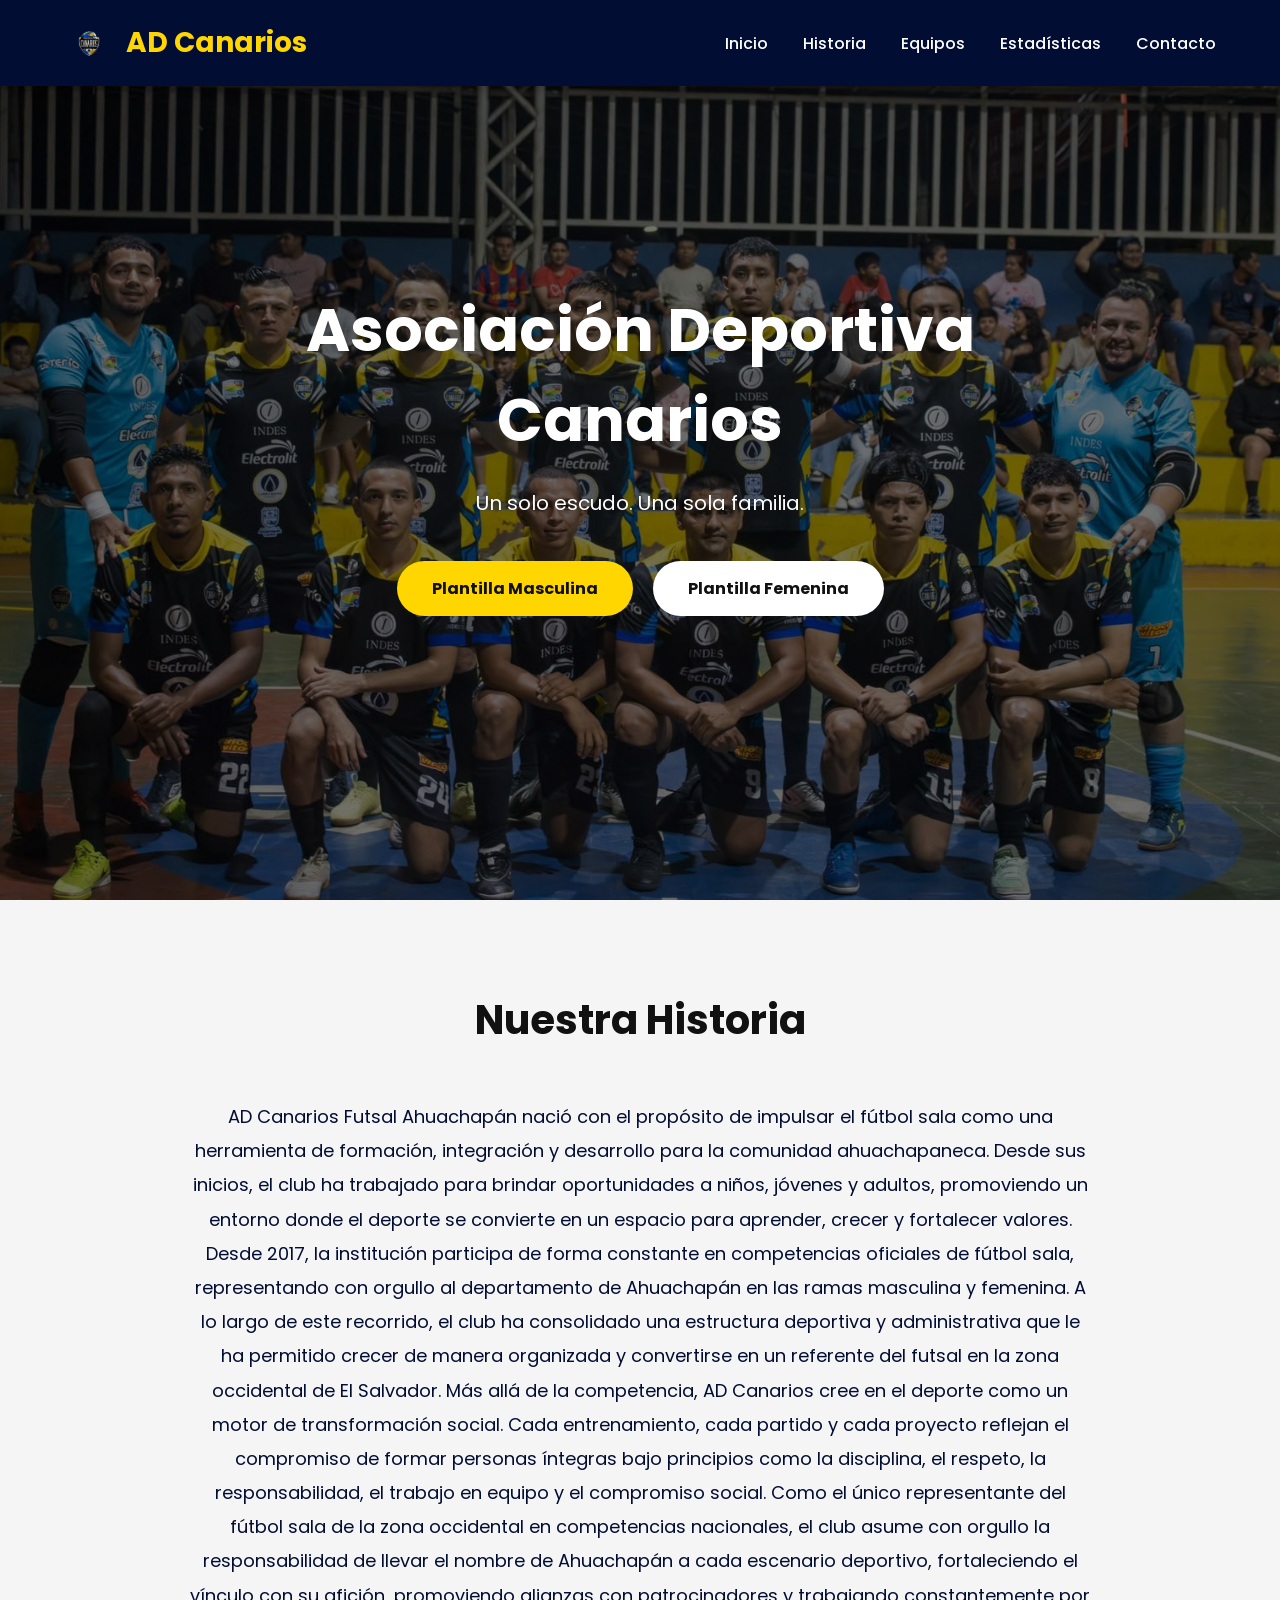
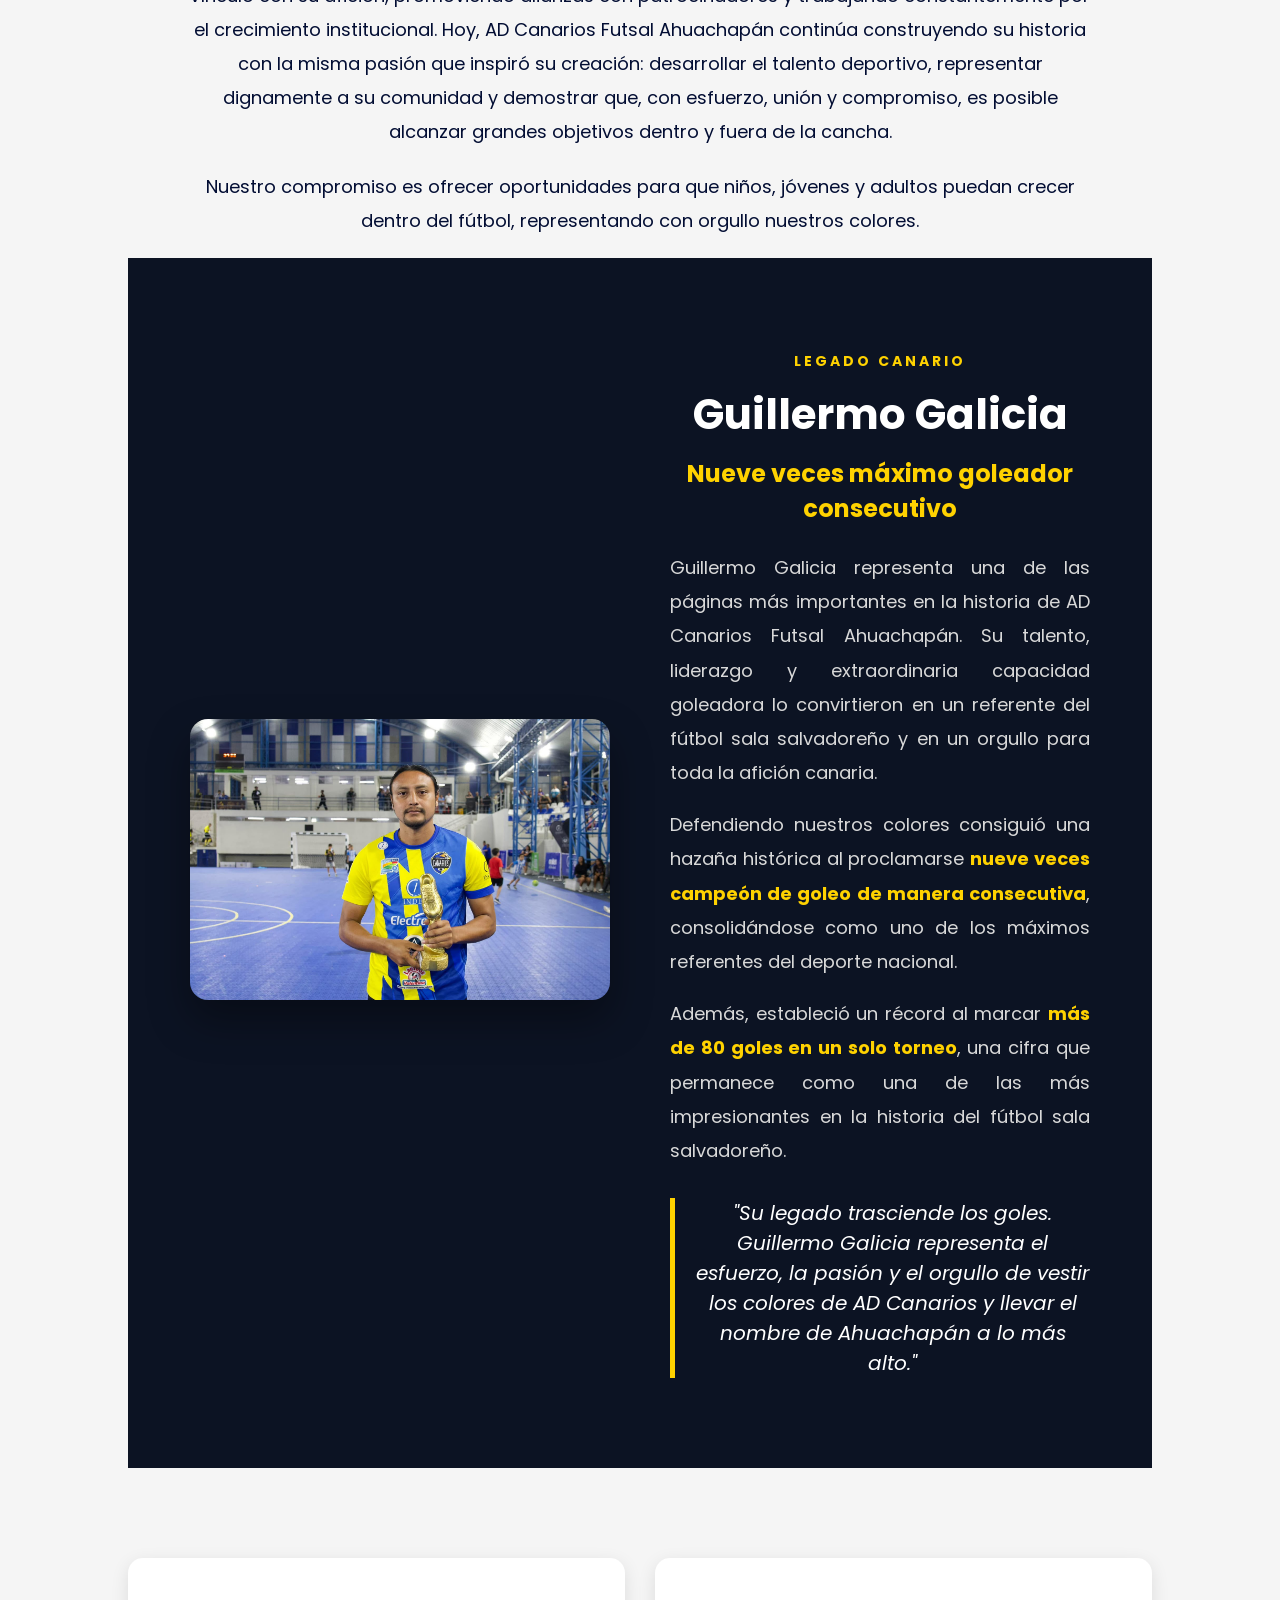
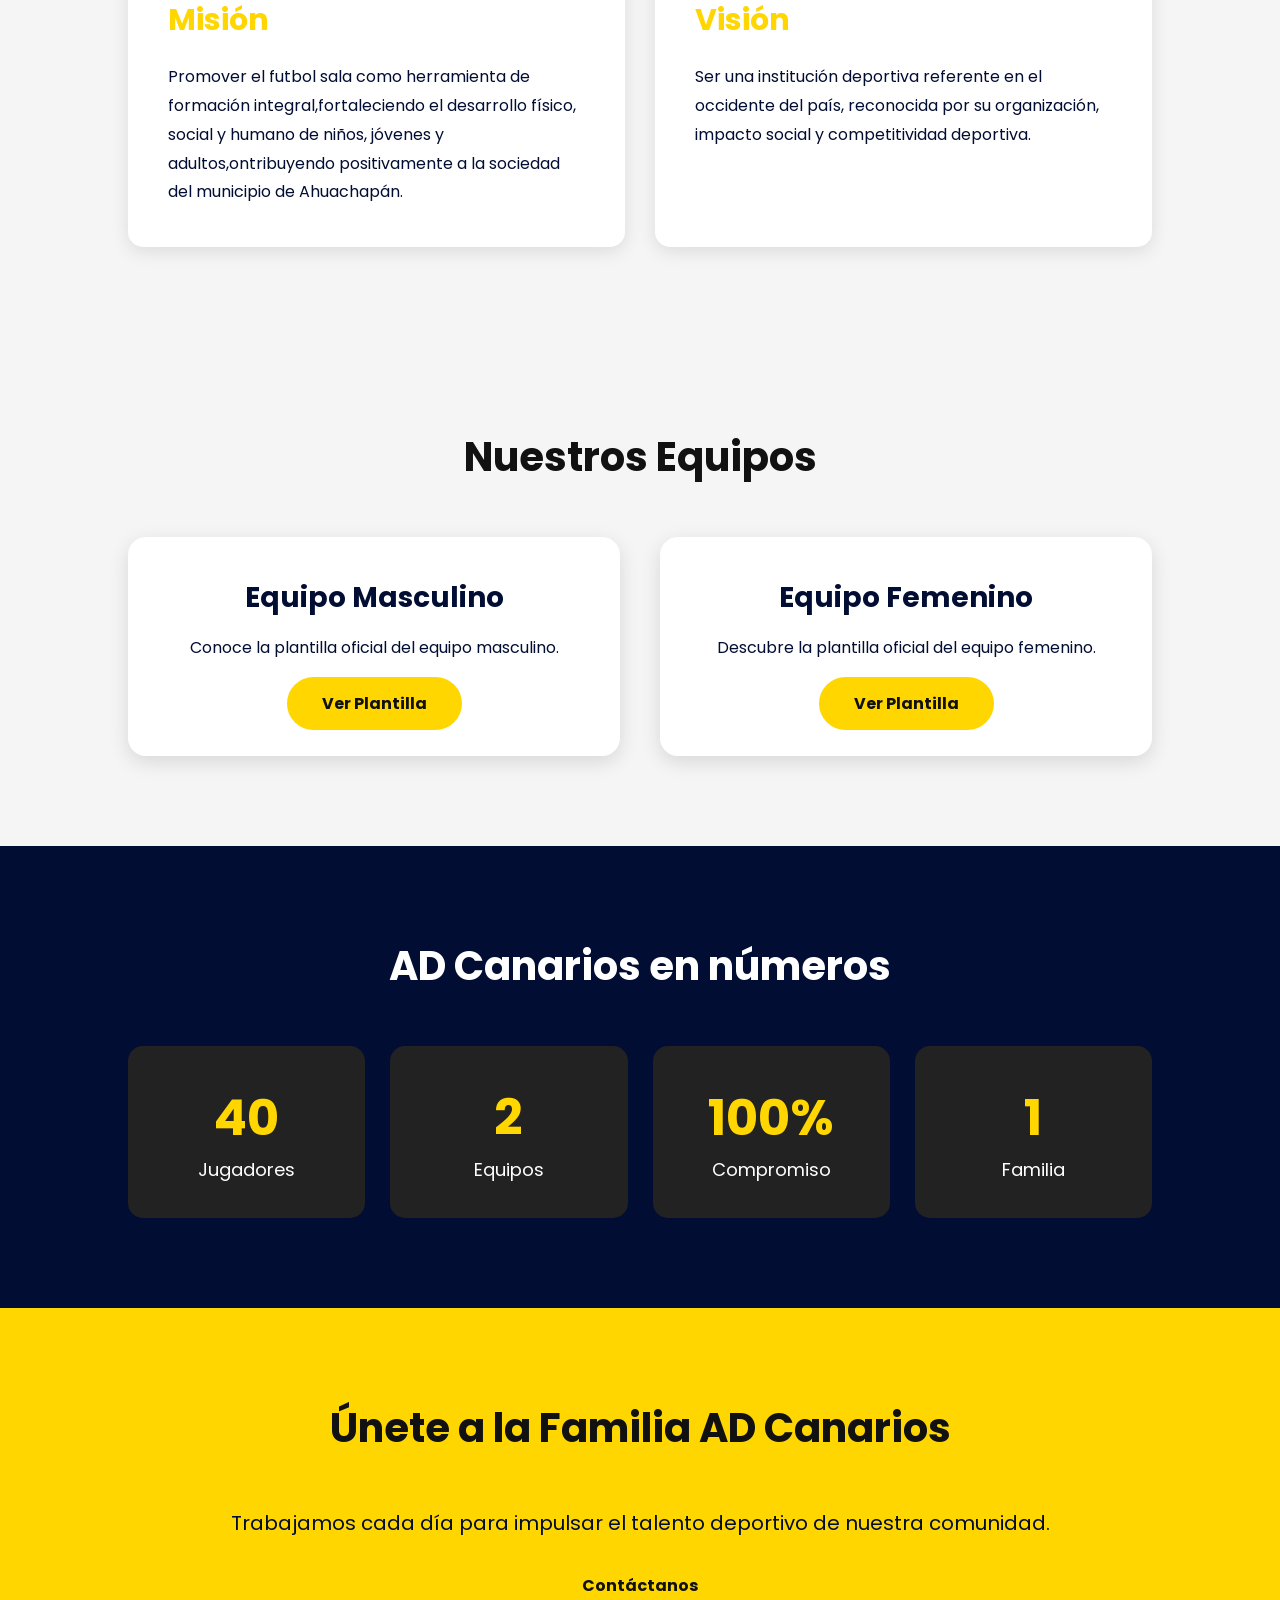
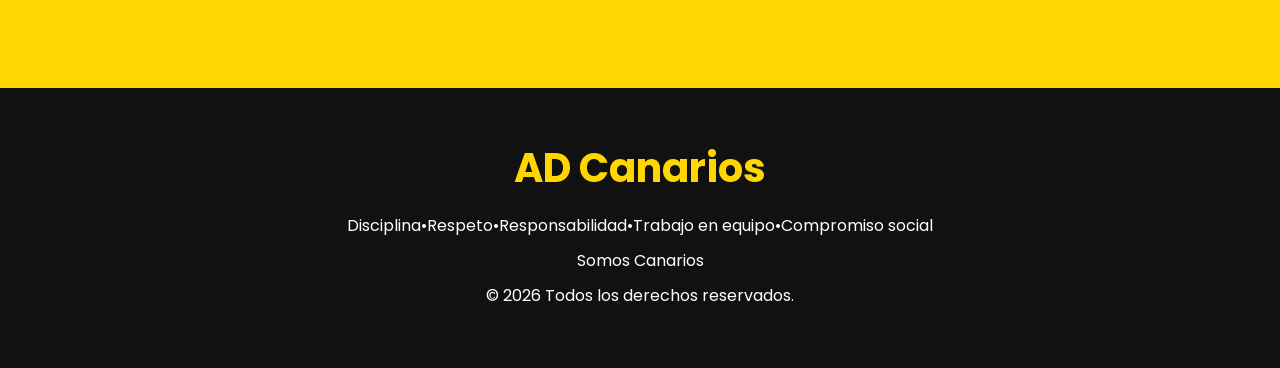
==== index.html @ 26ab69db "Update index.html" ====
<!DOCTYPE html>
<html lang="es">

<head>
    <meta charset="UTF-8">
    <meta name="viewport" content="width=device-width, initial-scale=1.0">
    <title>AD Canarios</title>

    <link rel="stylesheet" href="style.css">

    <link rel="preconnect" href="https://fonts.googleapis.com">
    <link rel="preconnect" href="https://fonts.gstatic.com" crossorigin>
    <link rel="icon" type="image/png" href="img/logo.png">

    <link href="https://fonts.googleapis.com/css2?family=Poppins:wght@300;400;500;600;700;800&display=swap"
        rel="stylesheet">
</head>

<body>

    <!-- ================= NAVBAR ================= -->

    <header>

        <nav class="navbar">

            <div class="logo">
                <img src="img/logo.png" alt="Logo AD Canarios" width="40" height="40">
                <span>AD Canarios</span>
            </div>

            <ul class="menu">

                <li><a href="#">Inicio</a></li>

                <li><a href="#historia">Historia</a></li>

                <li><a href="#equipos">Equipos</a></li>

                <li><a href="#estadisticas">Estadísticas</a></li>

                <li><a href="#contacto">Contacto</a></li>

            </ul>

        </nav>

    </header>


    <!-- ================= HERO ================= -->

    <section class="hero">

        

        <div class="hero-content">

            <h1>Asociación Deportiva Canarios</h1>

            <p>
                Un solo escudo. Una sola familia.
            </p>

            <div class="hero-buttons">

                <a href="plantilla-masculina.html" class="btn">
                    Plantilla Masculina
                </a>

                <a href="plantilla-femenina.html" class="btn btn2">
                    Plantilla Femenina
                </a>

            </div>

        </div>

    </section>


    <!-- ================= HISTORIA ================= -->

    <section id="historia" class="historia">

        <div class="container">

            <h2>Nuestra Historia</h2>

            <p>

                AD Canarios Futsal Ahuachapán nació con el propósito de impulsar el fútbol sala como una herramienta de formación, integración y desarrollo para la comunidad ahuachapaneca. Desde sus inicios, el club ha trabajado para brindar oportunidades a niños, jóvenes y adultos, promoviendo un entorno donde el deporte se convierte en un espacio para aprender, crecer y fortalecer valores.

Desde 2017, la institución participa de forma constante en competencias oficiales de fútbol sala, representando con orgullo al departamento de Ahuachapán en las ramas masculina y femenina. A lo largo de este recorrido, el club ha consolidado una estructura deportiva y administrativa que le ha permitido crecer de manera organizada y convertirse en un referente del futsal en la zona occidental de El Salvador.

Más allá de la competencia, AD Canarios cree en el deporte como un motor de transformación social. Cada entrenamiento, cada partido y cada proyecto reflejan el compromiso de formar personas íntegras bajo principios como la disciplina, el respeto, la responsabilidad, el trabajo en equipo y el compromiso social.

Como el único representante del fútbol sala de la zona occidental en competencias nacionales, el club asume con orgullo la responsabilidad de llevar el nombre de Ahuachapán a cada escenario deportivo, fortaleciendo el vínculo con su afición, promoviendo alianzas con patrocinadores y trabajando constantemente por el crecimiento institucional.

Hoy, AD Canarios Futsal Ahuachapán continúa construyendo su historia con la misma pasión que inspiró su creación: desarrollar el talento deportivo, representar dignamente a su comunidad y demostrar que, con esfuerzo, unión y compromiso, es posible alcanzar grandes objetivos dentro y fuera de la cancha.
            </p>

            <p>

                Nuestro compromiso es ofrecer oportunidades para
                que niños, jóvenes y adultos puedan crecer dentro
                del fútbol, representando con orgullo nuestros
                colores.

            </p>

        </div>
<!--================ LEYENDA CANARIA ================-->

<section class="leyenda">

    <div class="container leyenda-contenido">

        <div class="leyenda-img">
            <img src="img/guillermo-galicia.jpg.jpeg" alt="Guillermo Galicia">
        </div>

        <div class="leyenda-texto">

            <span class="titulo-seccion">LEGADO CANARIO</span>

            <h2>Guillermo Galicia</h2>

            <h3>Nueve veces máximo goleador consecutivo</h3>

            <p>
                Guillermo Galicia representa una de las páginas más importantes en la historia de AD Canarios Futsal Ahuachapán. Su talento, liderazgo y extraordinaria capacidad goleadora lo convirtieron en un referente del fútbol sala salvadoreño y en un orgullo para toda la afición canaria.
            </p>

            <p>
                Defendiendo nuestros colores consiguió una hazaña histórica al proclamarse <strong>nueve veces campeón de goleo de manera consecutiva</strong>, consolidándose como uno de los máximos referentes del deporte nacional.
            </p>

            <p>
                Además, estableció un récord al marcar <strong>más de 80 goles en un solo torneo</strong>, una cifra que permanece como una de las más impresionantes en la historia del fútbol sala salvadoreño.
            </p>

            <blockquote>
                "Su legado trasciende los goles. Guillermo Galicia representa el esfuerzo, la pasión y el orgullo de vestir los colores de AD Canarios y llevar el nombre de Ahuachapán a lo más alto."
            </blockquote>

        </div>

    </div>

</section>
    </section>



    <!-- ================= MISION VISION ================= -->

    <section class="mision-vision">

        <div class="card">

            <h3>Misión</h3>

            <p>

                Promover el futbol sala como herramienta de formación integral,fortaleciendo el desarrollo físico, social y humano de niños, jóvenes y adultos,ontribuyendo positivamente a la sociedad del municipio de Ahuachapán.


            </p>

        </div>

        <div class="card">

            <h3>Visión</h3>

            <p>

               Ser una institución deportiva referente en el occidente del país, reconocida por su organización, impacto social y competitividad deportiva.


            </p>

        </div>

    </section>



    <!-- ================= EQUIPOS ================= -->

    <section id="equipos" class="equipos">

        <h2>Nuestros Equipos</h2>

        <div class="equipos-grid">

            <div class="equipo-card">

                <h3>Equipo Masculino</h3>

                <p>
                    Conoce la plantilla oficial del equipo masculino.
                </p>

                <a href="plantilla-masculina.html" class="btn">

                    Ver Plantilla

                </a>

            </div>

            <div class="equipo-card">

                <h3>Equipo Femenino</h3>

                <p>
                    Descubre la plantilla oficial del equipo femenino.
                </p>

                <a href="plantilla-femenina.html" class="btn">

                    Ver Plantilla

                </a>

            </div>

        </div>

    </section>



    <!-- ================= ESTADISTICAS ================= -->

    <section id="estadisticas" class="estadisticas">

        <h2>AD Canarios en números</h2>

        <div class="stats">

            <div class="stat">

                <h3>40</h3>

                <span>Jugadores</span>

            </div>

            <div class="stat">

                <h3>2</h3>

                <span>Equipos</span>

            </div>

            <div class="stat">

                <h3>100%</h3>

                <span>Compromiso</span>

            </div>

            <div class="stat">

                <h3>1</h3>

                <span>Familia</span>

            </div>

        </div>

    </section>



    <!-- ================= CTA ================= -->

    <section class="cta">

        <h2>Únete a la Familia AD Canarios</h2>

        <p>

            Trabajamos cada día para impulsar el talento
            deportivo de nuestra comunidad.

        </p>

        <a href="#" class="btn">

            Contáctanos

        </a>

    </section>



    <!-- ================= FOOTER ================= -->

    <footer id="contacto">

        <h2>AD Canarios</h2>

        <p>

             Disciplina•Respeto•Responsabilidad•Trabajo en equipo•Compromiso social
            

        </p>
            Somos Canarios
        <p>

            © 2026 Todos los derechos reservados.

        </p>

    </footer>

</body>

</html>
---- style.css ----
/* ===========================
   RESET
=========================== */

*{
    margin:0;
    padding:0;
    box-sizing:border-box;
}

html{
    scroll-behavior:smooth;
}

body{
    font-family:'Poppins',sans-serif;
    background:#f5f5f5;
    color:#020d33;
}

/* ===========================
   NAVBAR
=========================== */

header{
    position:fixed;
    width:100%;
    top:0;
    left:0;
    z-index:1000;
    background:#020d33;
    box-shadow:0 2px 10px rgba(0,0,0,.25);
}

.navbar{
    width:90%;
    max-width:1200px;
    margin:auto;
    display:flex;
    justify-content:space-between;
    align-items:center;
    padding:18px 0;
}

.logo{
    display: flex;
    align-items: center;
    gap: 12px;
}

.logo img{
    width: 50px;
    height: 50px;
    object-fit: contain;
}

.logo span{
    color: #FFD600;
    font-size: 28px;
    font-weight: 700;
}

.menu{
    display:flex;
    list-style:none;
    gap:35px;
}

.menu a{
    color:white;
    text-decoration:none;
    font-weight:500;
    transition:.3s;
}

.menu a:hover{
    color:#FFD600;
}

/* ===========================
   HERO
=========================== */

.hero{
    height:100vh;
    background:
        linear-gradient(rgba(0,0,0,.55), rgba(0,0,0,.55)),
        url("img/fondoEquipo.jpeg");

    background-size:cover;
    background-position:center;
    background-repeat:no-repeat;

    display:flex;
    align-items:center;
    justify-content:center;
}


.hero-content{
    position:relative;
    z-index:2;
    color:white;
    text-align:center;
    width:90%;
    max-width:900px;
}

.hero h1{
    font-size:60px;
    margin-bottom:20px;
}

.hero p{
    font-size:20px;
    line-height:1.8;
    margin-bottom:40px;
}

.hero-buttons{
    display:flex;
    justify-content:center;
    gap:20px;
    flex-wrap:wrap;
}

/* ===========================
   BOTONES
=========================== */

.btn{
    background:#FFD600;
    color:#111;
    text-decoration:none;
    padding:15px 35px;
    border-radius:40px;
    font-weight:700;
    transition:.3s;
}

.btn:hover{
    transform:translateY(-4px);
    background:#111;
    color:#FFD600;
}

.btn2{
    background:white;
}

.btn2:hover{
    background:#FFD600;
    color:#111;
}

/* ===========================
   SECCIONES
=========================== */

section{
    padding:90px 10%;
}

h2{
    text-align:center;
    font-size:40px;
    margin-bottom:50px;
    color:#111;
}

.container{
    max-width:900px;
    margin:auto;
    text-align:center;
}

.container p{
    font-size:18px;
    line-height:1.9;
    margin-bottom:20px;
}

/* ===========================
   MISION
=========================== */

.mision-vision{
    display:grid;
    grid-template-columns:repeat(2,1fr);
    gap:30px;
    padding:0 10% 90px;
}

.card{
    background:white;
    padding:40px;
    border-radius:15px;
    box-shadow:0 5px 18px rgba(0,0,0,.1);
    transition:.3s;
}

.card:hover{
    transform:translateY(-8px);
}

.card h3{
    color:#FFD600;
    margin-bottom:20px;
    font-size:30px;
}

.card p{
    line-height:1.8;
}

/* ===========================
   EQUIPOS
=========================== */

.equipos-grid{
    display:grid;
    grid-template-columns:repeat(2,1fr);
    gap:40px;
}

.equipo-card{
    background:white;
    border-radius:18px;
    padding:40px;
    text-align:center;
    box-shadow:0 6px 20px rgba(0,0,0,.12);
    transition:.3s;
}

.equipo-card:hover{
    transform:translateY(-10px);
}

.equipo-card h3{
    margin-bottom:15px;
    font-size:28px;
}

.equipo-card p{
    margin-bottom:30px;
    line-height:1.7;
}

/* ===========================
   ESTADISTICAS
=========================== */

.estadisticas{
    background:#020d33
    ;
    color:white;
}

.estadisticas h2{
    color:white;
}

.stats{
    display:grid;
    grid-template-columns:repeat(4,1fr);
    gap:25px;
}

.stat{
    text-align:center;
    background:#222;
    padding:35px;
    border-radius:15px;
}

.stat h3{
    font-size:50px;
    color:#FFD600;
}

.stat span{
    font-size:18px;
}

/* ===========================
   CTA
=========================== */

.cta{
    text-align:center;
    background:#FFD600;
}

.cta h2{
    color:#111;
}

.cta p{
    font-size:20px;
    margin-bottom:35px;
}

/* ===========================
   FOOTER
=========================== */

footer{
    background:#111;
    color:white;
    text-align:center;
    padding:50px 20px;
}

footer h2{
    color:#FFD600;
    margin-bottom:15px;
}

footer p{
    margin:10px 0;
}

/* ===========================
   PLANTILLAS
=========================== */

.page-title{
    margin-top:120px;
    text-align:center;
    margin-bottom:50px;
}

.page-title h1{
    font-size:45px;
    color:#111;
}

.page-title p{
    color:#777;
    margin-top:15px;
}

.players-grid{
    width:90%;
    max-width:1300px;
    margin:auto;
    display:grid;
    grid-template-columns:repeat(auto-fit,minmax(220px,1fr));
    gap:25px;
    padding-bottom:80px;
}

.player-card{
    background:white;
    border-radius:15px;
    overflow:hidden;
    box-shadow:0 5px 18px rgba(0,0,0,.12);
    transition:.3s;
}

.player-card:hover{
    transform:translateY(-8px);
}

.player-photo{
    aspect-ratio:4/5;
    background:#d8d8d8;
    display:flex;
    justify-content:center;
    align-items:center;
    color:#777;
    font-size:18px;
    overflow:hidden;
}

.player-photo img{
    width:100%;
    height:100%;
    object-fit:contain;
}

.player-info{
    padding:20px;
    text-align:center;
}

.player-info h3{
    margin-bottom:8px;
}

.player-info p{
    color:#777;
}

/* ===========================
   RESPONSIVE
=========================== */

@media(max-width:992px){

.menu{
    gap:18px;
}

.hero h1{
    font-size:42px;
}

.stats{
    grid-template-columns:repeat(2,1fr);
}

.mision-vision{
    grid-template-columns:1fr;
}

.equipos-grid{
    grid-template-columns:1fr;
}

}

@media(max-width:768px){

.navbar{
    flex-direction:column;
    gap:20px;
}

.menu{
    flex-wrap:wrap;
    justify-content:center;
}

.hero h1{
    font-size:35px;
}

.hero p{
    font-size:18px;
}

.stats{
    grid-template-columns:1fr;
}

.page-title h1{
    font-size:34px;
}

}
/*================ LEYENDA ================*/

.leyenda{
    padding:90px 0;
    background:#0c1323;
}

.leyenda-contenido{
    display:flex;
    align-items:center;
    gap:60px;
}

.leyenda-img{
    flex:1;
}

.leyenda-img img{
    width:100%;
    border-radius:18px;
    box-shadow:0 20px 40px rgba(0,0,0,.35);
    transition:.4s;
}

.leyenda-img img:hover{
    transform:scale(1.03);
}

.leyenda-texto{
    flex:1;
}

.titulo-seccion{
    color:#FFD200;
    font-size:14px;
    letter-spacing:3px;
    font-weight:bold;
}

.leyenda-texto h2{
    color:#fff;
    font-size:42px;
    margin:10px 0;
}

.leyenda-texto h3{
    color:#FFD200;
    font-size:24px;
    margin-bottom:25px;
}

.leyenda-texto p{
    color:#d9d9d9;
    line-height:1.9;
    margin-bottom:18px;
    text-align:justify;
}

.leyenda-texto strong{
    color:#FFD200;
}

.leyenda-texto blockquote{
    margin-top:30px;
    border-left:5px solid #FFD200;
    padding-left:20px;
    color:#ffffff;
    font-size:20px;
    font-style:italic;
}

/* Responsive */

@media(max-width:900px){

    .leyenda-contenido{
        flex-direction:column;
    }

    .leyenda-texto h2{
        font-size:34px;
        text-align:center;
    }

    .leyenda-texto h3{
        text-align:center;
    }

}
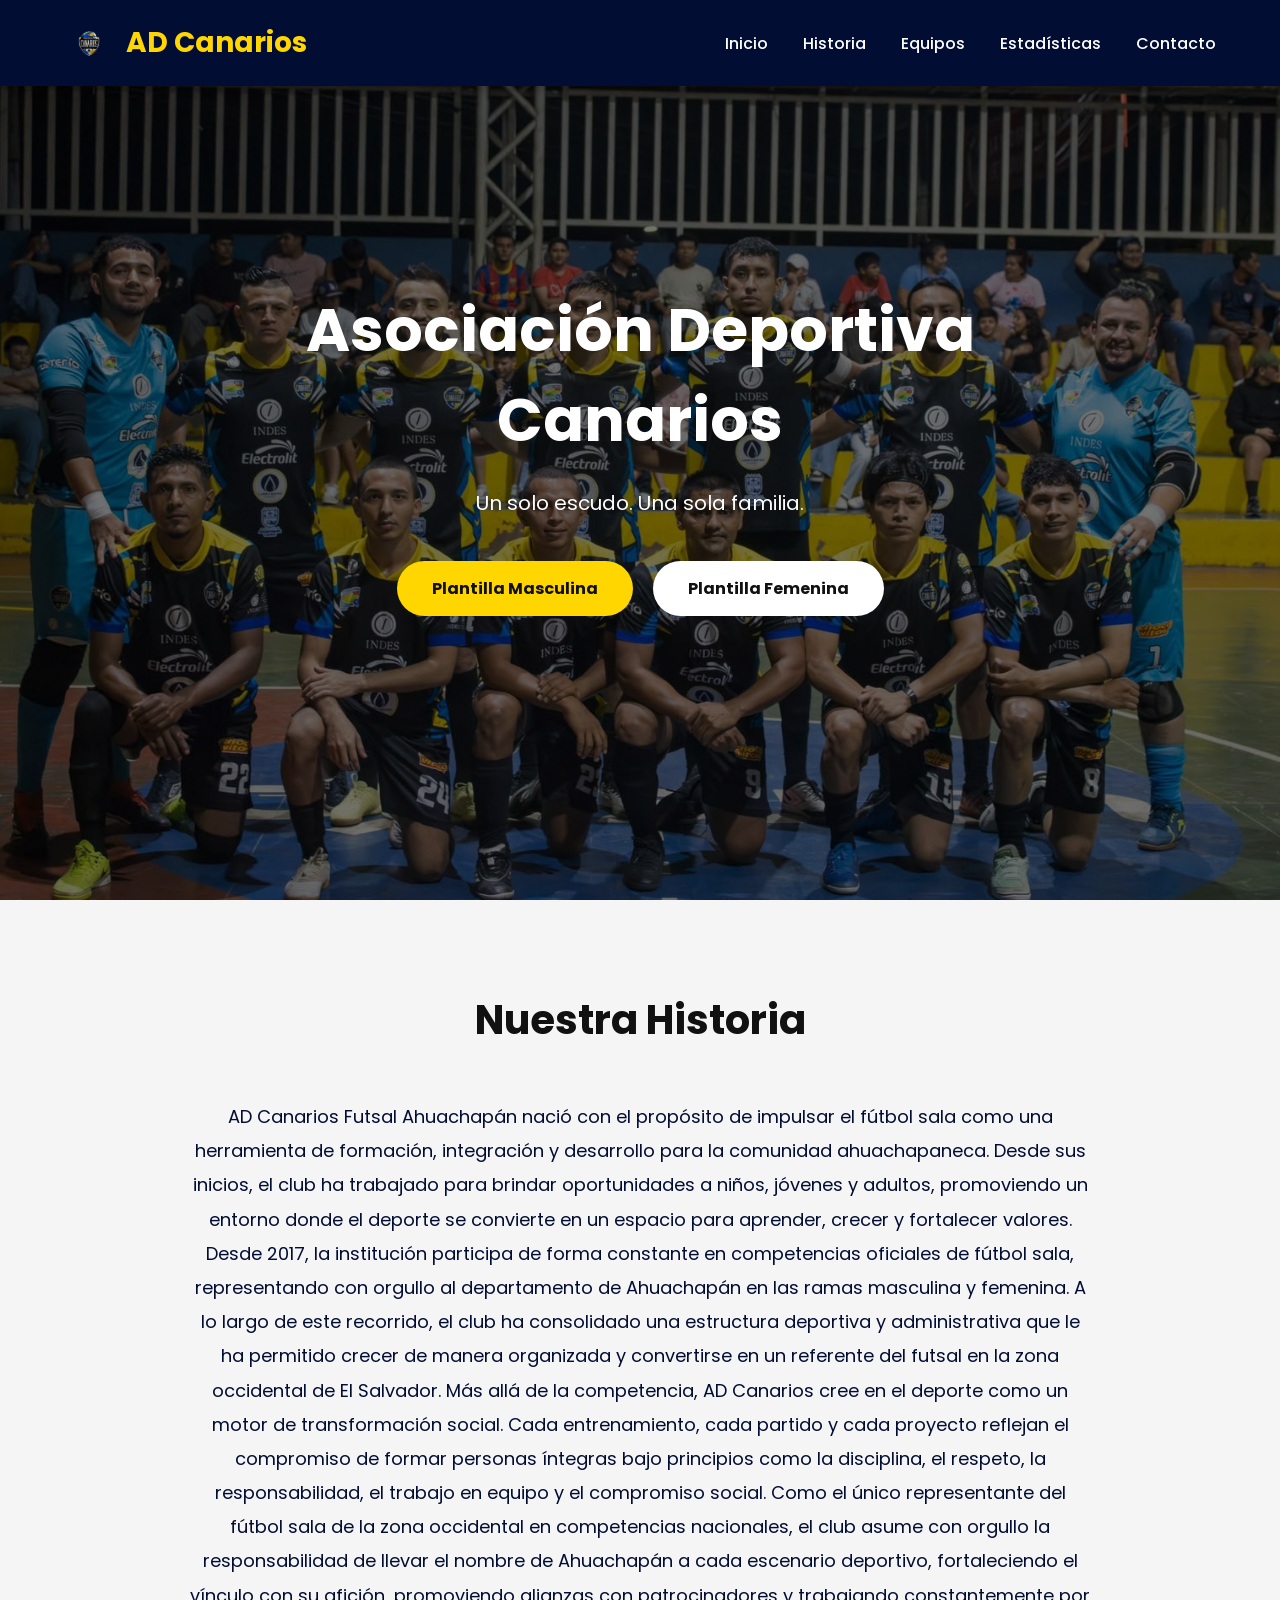
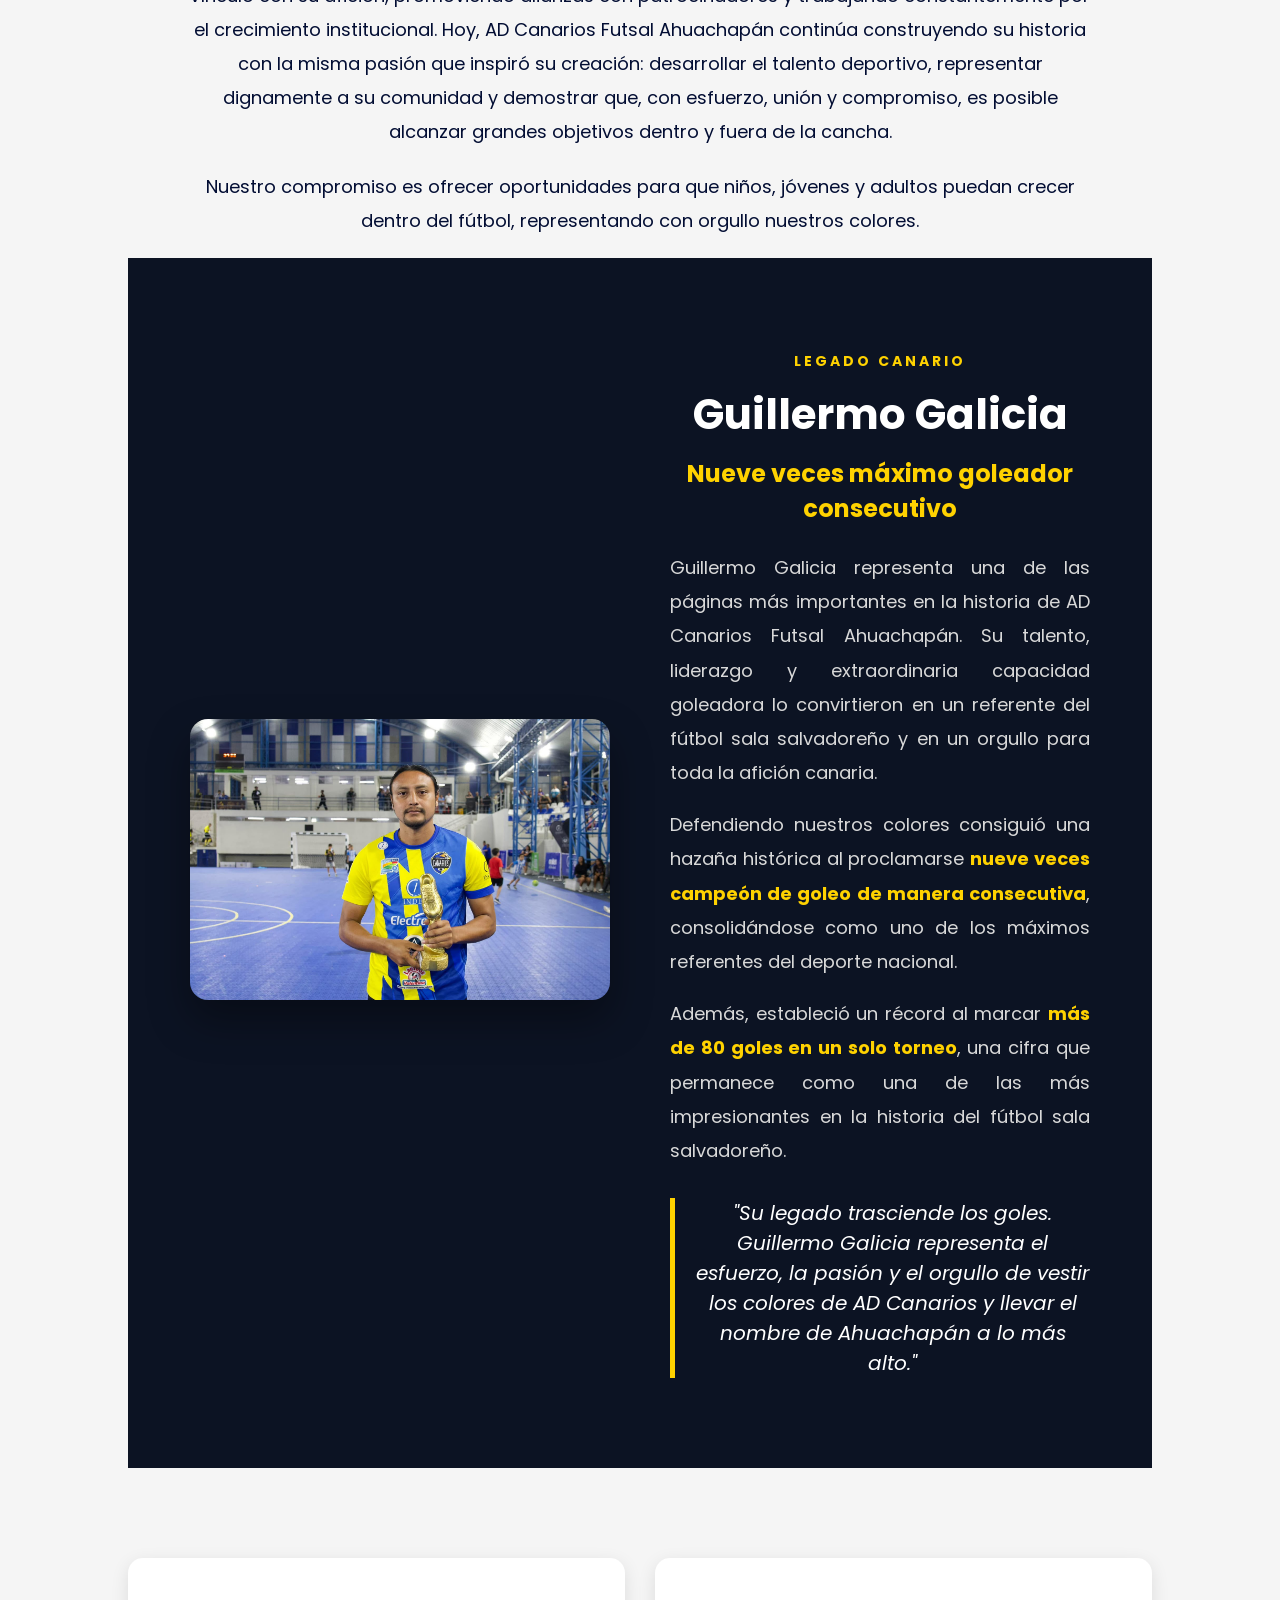
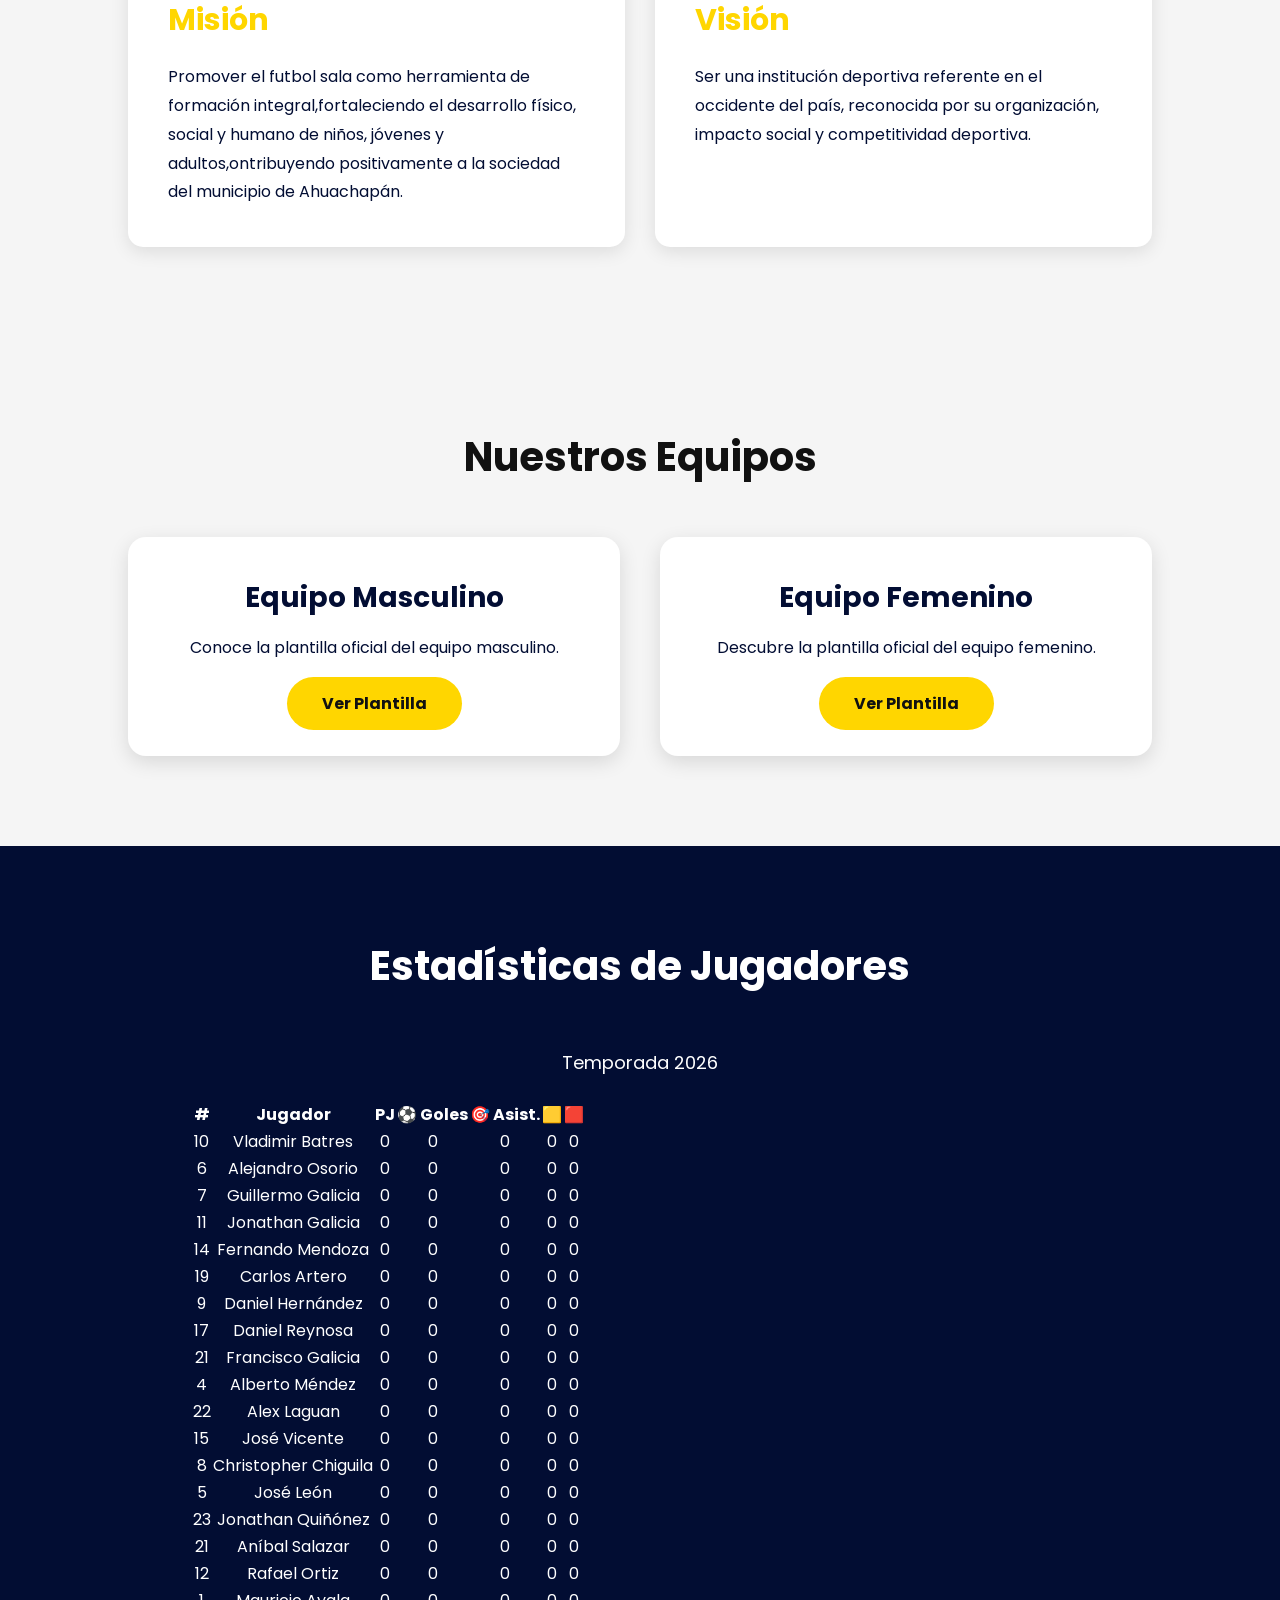
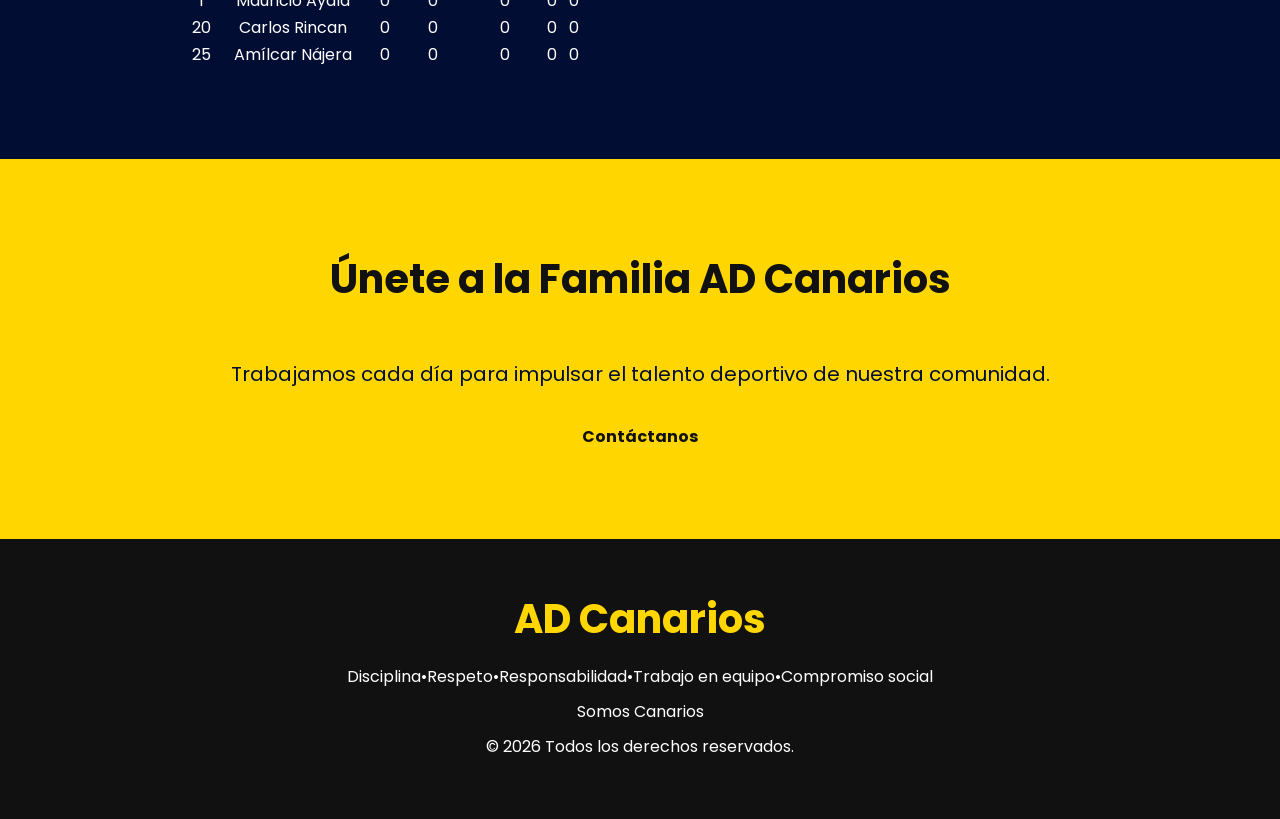
==== commit c5db2cb7: "Update index.html" ====
--- a/index.html
+++ b/index.html
@@ -232,50 +232,85 @@
     </section>
 
 
-
-    <!-- ================= ESTADISTICAS ================= -->
-
-    <section id="estadisticas" class="estadisticas">
-
-        <h2>AD Canarios en números</h2>
-
-        <div class="stats">
-
-            <div class="stat">
-
-                <h3>40</h3>
-
-                <span>Jugadores</span>
-
-            </div>
-
-            <div class="stat">
-
-                <h3>2</h3>
-
-                <span>Equipos</span>
-
-            </div>
-
-            <div class="stat">
-
-                <h3>100%</h3>
-
-                <span>Compromiso</span>
-
-            </div>
-
-            <div class="stat">
-
-                <h3>1</h3>
-
-                <span>Familia</span>
-
-            </div>
-
-        </div>
-
-    </section>
+<!--================ ESTADÍSTICAS DE JUGADORES ================-->
+
+<section id="estadisticas" class="estadisticas">
+
+    <div class="container">
+
+        <h2>Estadísticas de Jugadores</h2>
+
+        <p class="subtitulo">
+            Temporada 2026
+        </p>
+
+        <div class="tabla-responsive">
+
+            <table class="tabla-estadisticas">
+
+                <thead>
+                    <tr>
+                        <th>#</th>
+                        <th>Jugador</th>
+                        <th>PJ</th>
+                        <th>⚽ Goles</th>
+                        <th>🎯 Asist.</th>
+                        <th>🟨</th>
+                        <th>🟥</th>
+                    </tr>
+                </thead>
+
+                <tbody>
+
+                    <tr><td>10</td><td>Vladimir Batres</td><td>0</td><td>0</td><td>0</td><td>0</td><td>0</td></tr>
+
+                    <tr><td>6</td><td>Alejandro Osorio</td><td>0</td><td>0</td><td>0</td><td>0</td><td>0</td></tr>
+
+                    <tr><td>7</td><td>Guillermo Galicia</td><td>0</td><td>0</td><td>0</td><td>0</td><td>0</td></tr>
+
+                    <tr><td>11</td><td>Jonathan Galicia</td><td>0</td><td>0</td><td>0</td><td>0</td><td>0</td></tr>
+
+                    <tr><td>14</td><td>Fernando Mendoza</td><td>0</td><td>0</td><td>0</td><td>0</td><td>0</td></tr>
+
+                    <tr><td>19</td><td>Carlos Artero</td><td>0</td><td>0</td><td>0</td><td>0</td><td>0</td></tr>
+
+                    <tr><td>9</td><td>Daniel Hernández</td><td>0</td><td>0</td><td>0</td><td>0</td><td>0</td></tr>
+
+                    <tr><td>17</td><td>Daniel Reynosa</td><td>0</td><td>0</td><td>0</td><td>0</td><td>0</td></tr>
+
+                    <tr><td>21</td><td>Francisco Galicia</td><td>0</td><td>0</td><td>0</td><td>0</td><td>0</td></tr>
+
+                    <tr><td>4</td><td>Alberto Méndez</td><td>0</td><td>0</td><td>0</td><td>0</td><td>0</td></tr>
+
+                    <tr><td>22</td><td>Alex Laguan</td><td>0</td><td>0</td><td>0</td><td>0</td><td>0</td></tr>
+
+                    <tr><td>15</td><td>José Vicente</td><td>0</td><td>0</td><td>0</td><td>0</td><td>0</td></tr>
+
+                    <tr><td>8</td><td>Christopher Chiguila</td><td>0</td><td>0</td><td>0</td><td>0</td><td>0</td></tr>
+
+                    <tr><td>5</td><td>José León</td><td>0</td><td>0</td><td>0</td><td>0</td><td>0</td></tr>
+
+                    <tr><td>23</td><td>Jonathan Quiñónez</td><td>0</td><td>0</td><td>0</td><td>0</td><td>0</td></tr>
+
+                    <tr><td>21</td><td>Aníbal Salazar</td><td>0</td><td>0</td><td>0</td><td>0</td><td>0</td></tr>
+
+                    <tr><td>12</td><td>Rafael Ortiz</td><td>0</td><td>0</td><td>0</td><td>0</td><td>0</td></tr>
+
+                    <tr><td>1</td><td>Mauricio Ayala</td><td>0</td><td>0</td><td>0</td><td>0</td><td>0</td></tr>
+
+                    <tr><td>20</td><td>Carlos Rincan</td><td>0</td><td>0</td><td>0</td><td>0</td><td>0</td></tr>
+
+                    <tr><td>25</td><td>Amílcar Nájera</td><td>0</td><td>0</td><td>0</td><td>0</td><td>0</td></tr>
+
+                </tbody>
+
+            </table>
+
+        </div>
+
+    </div>
+
+</section>
 
 
 
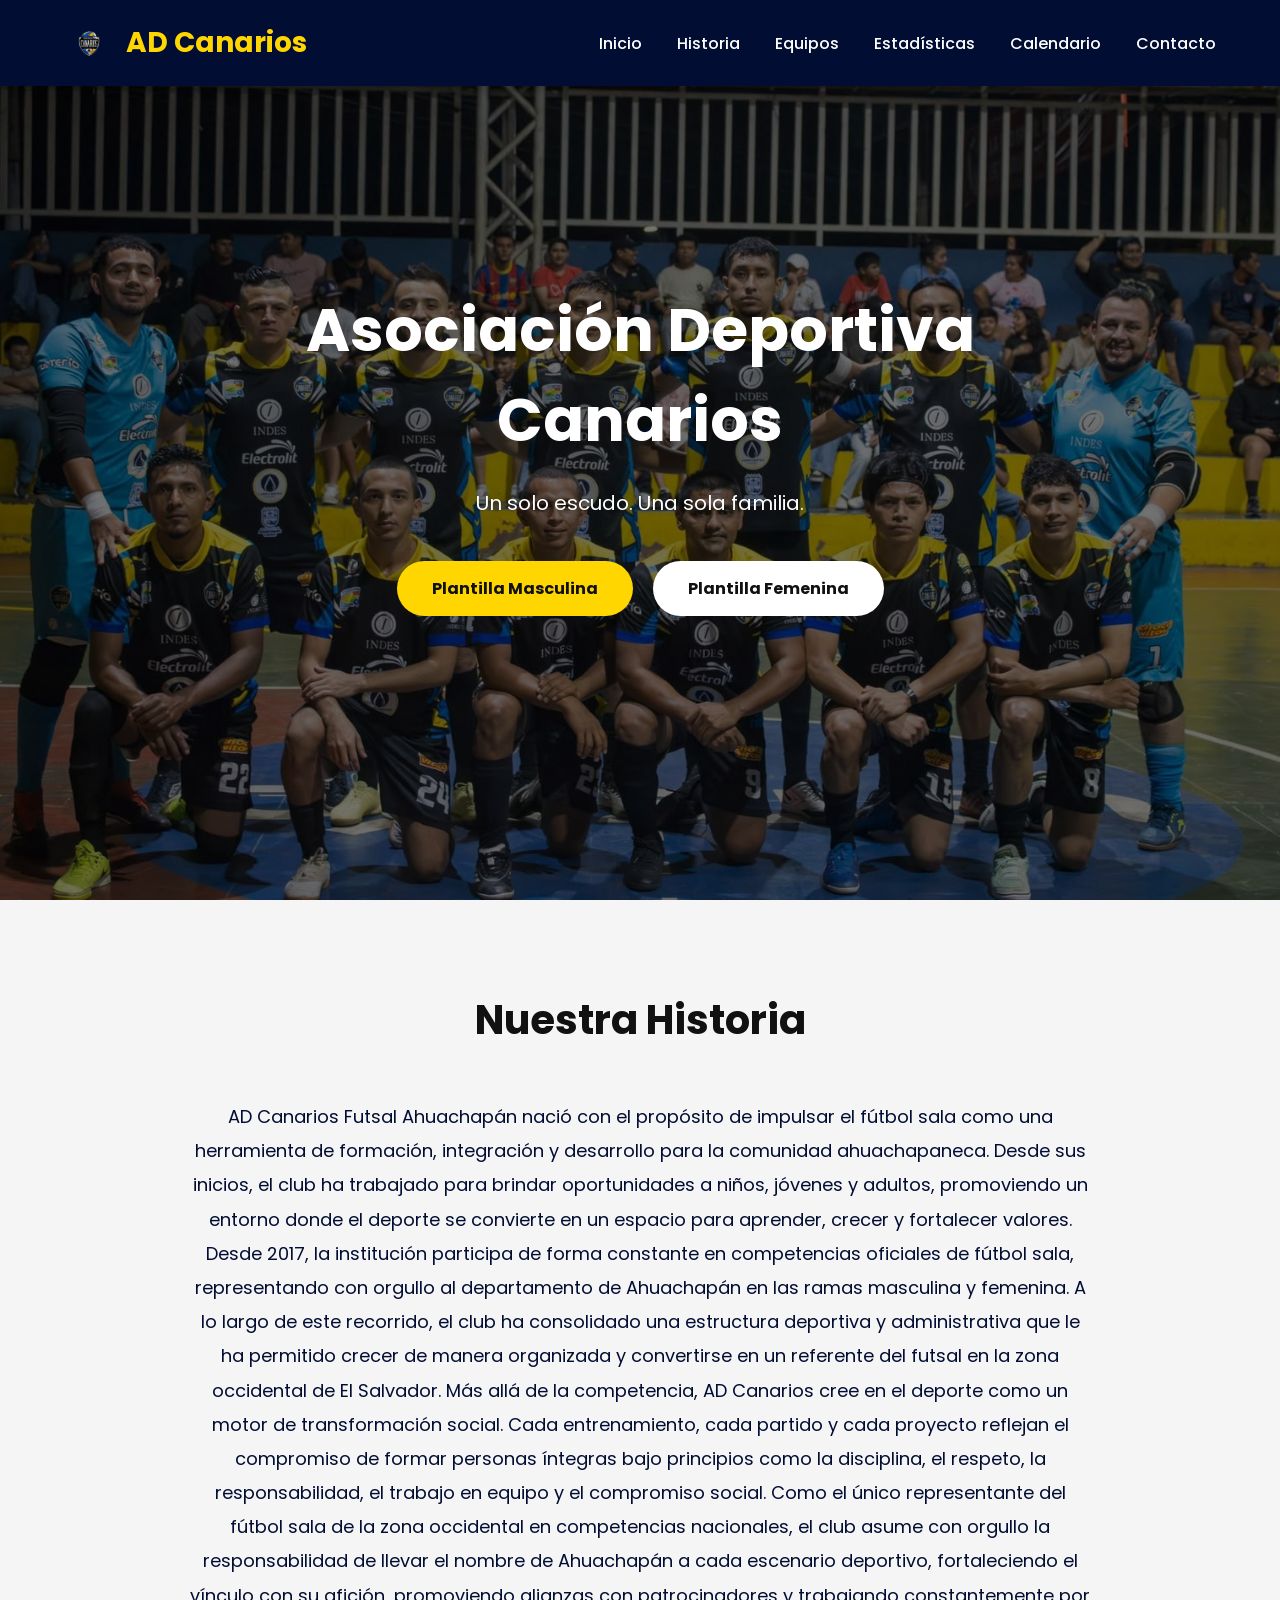
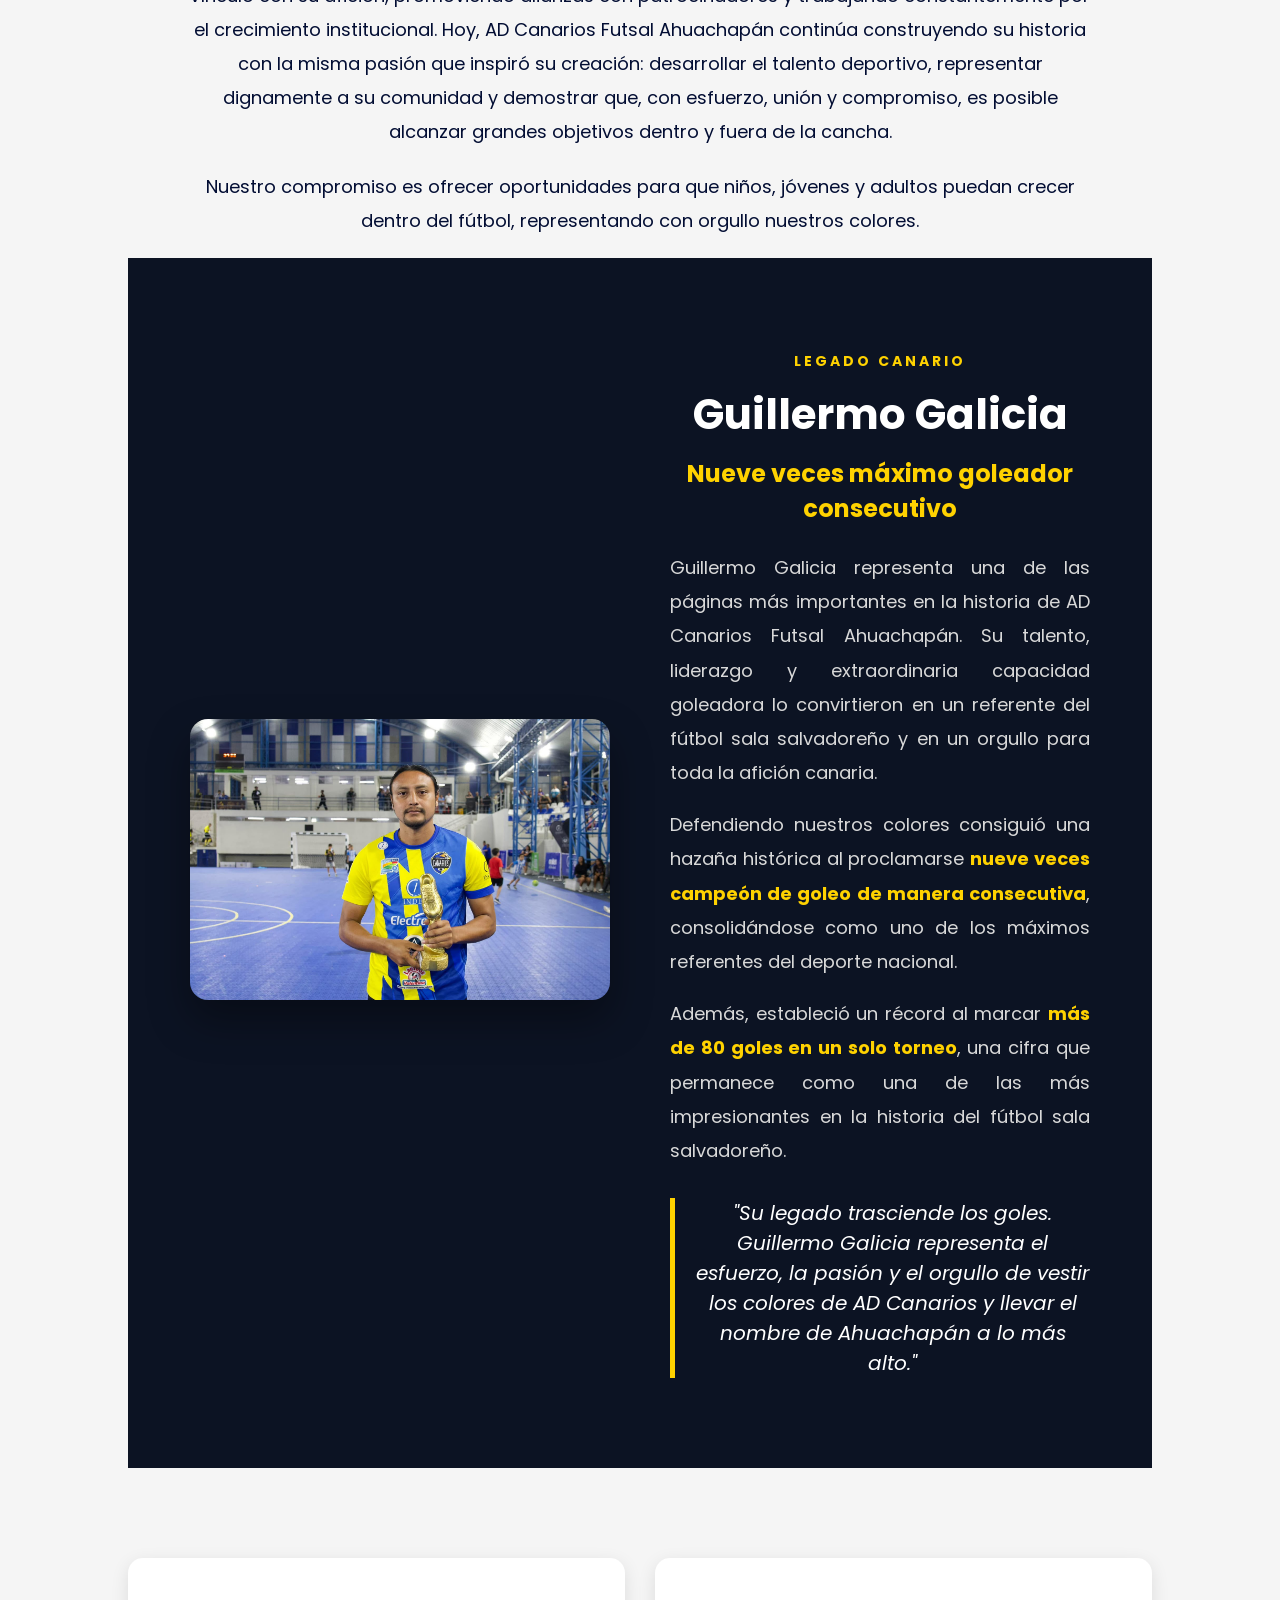
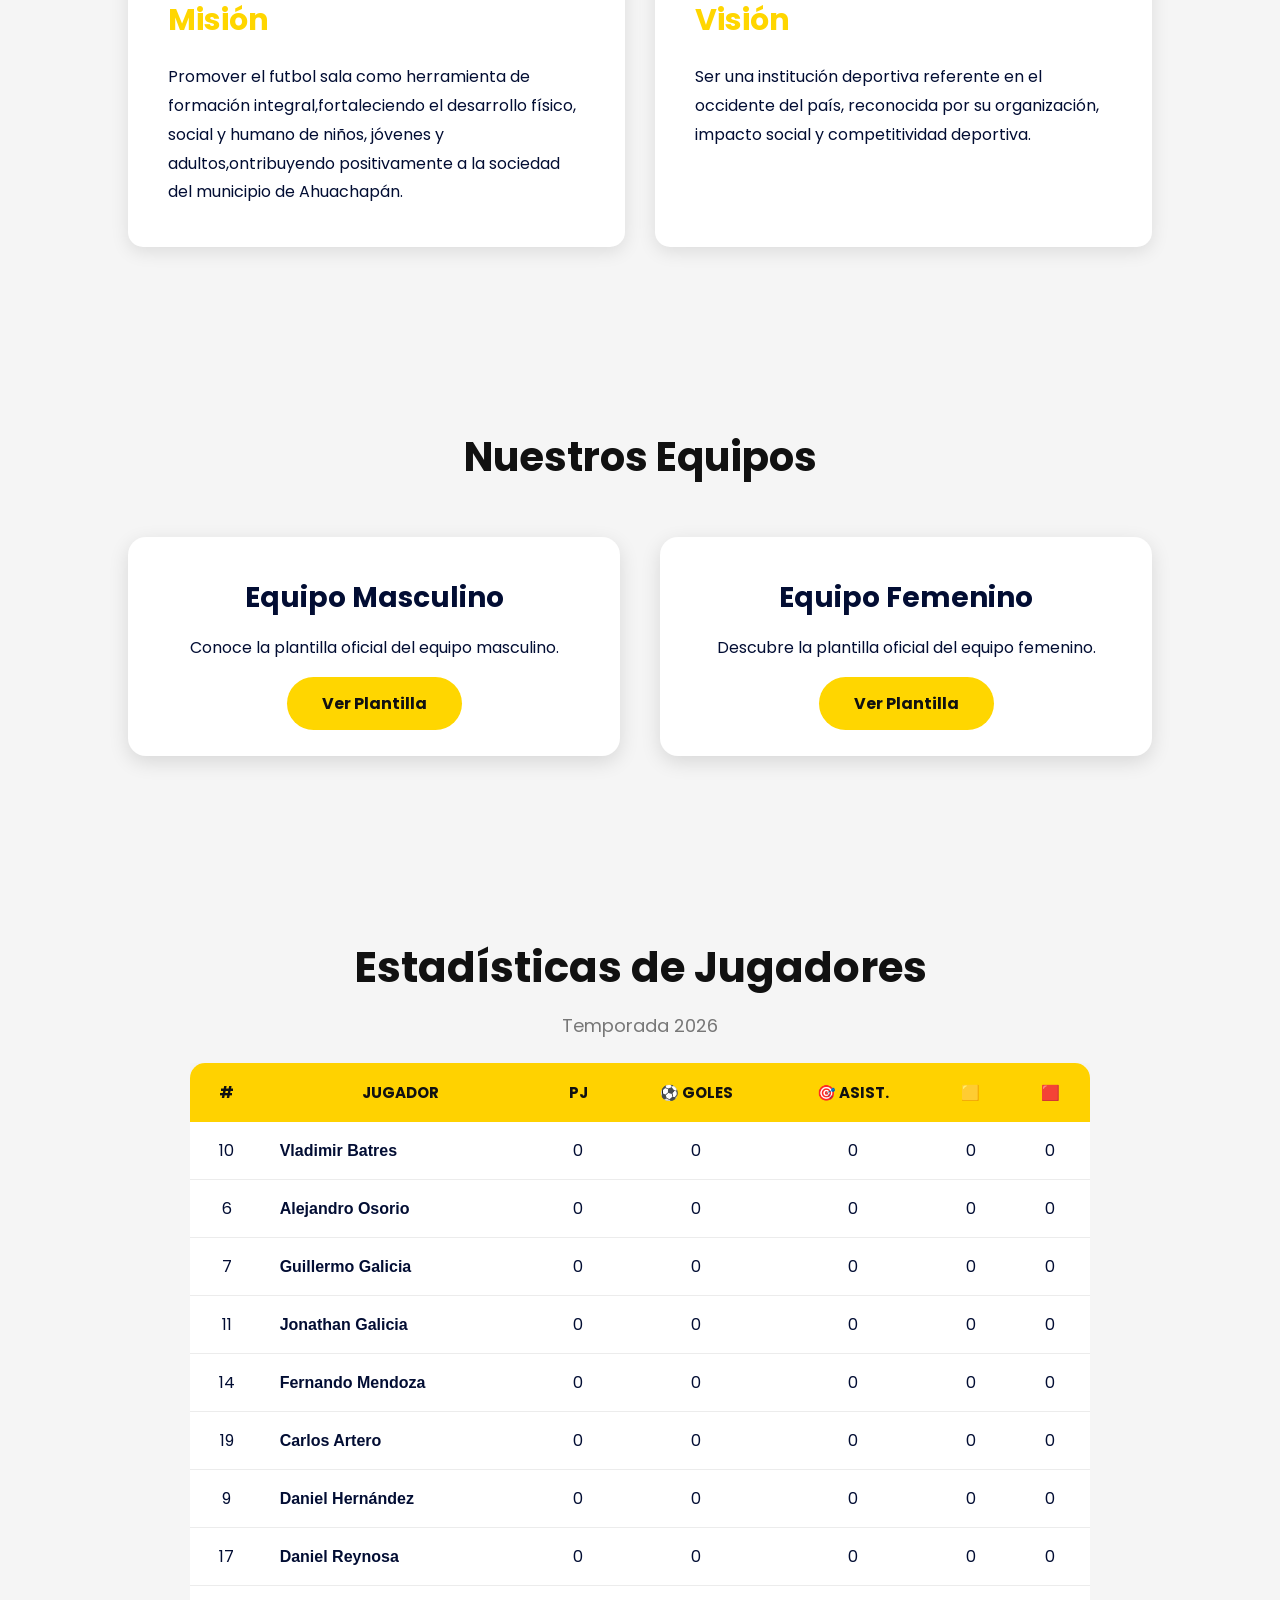
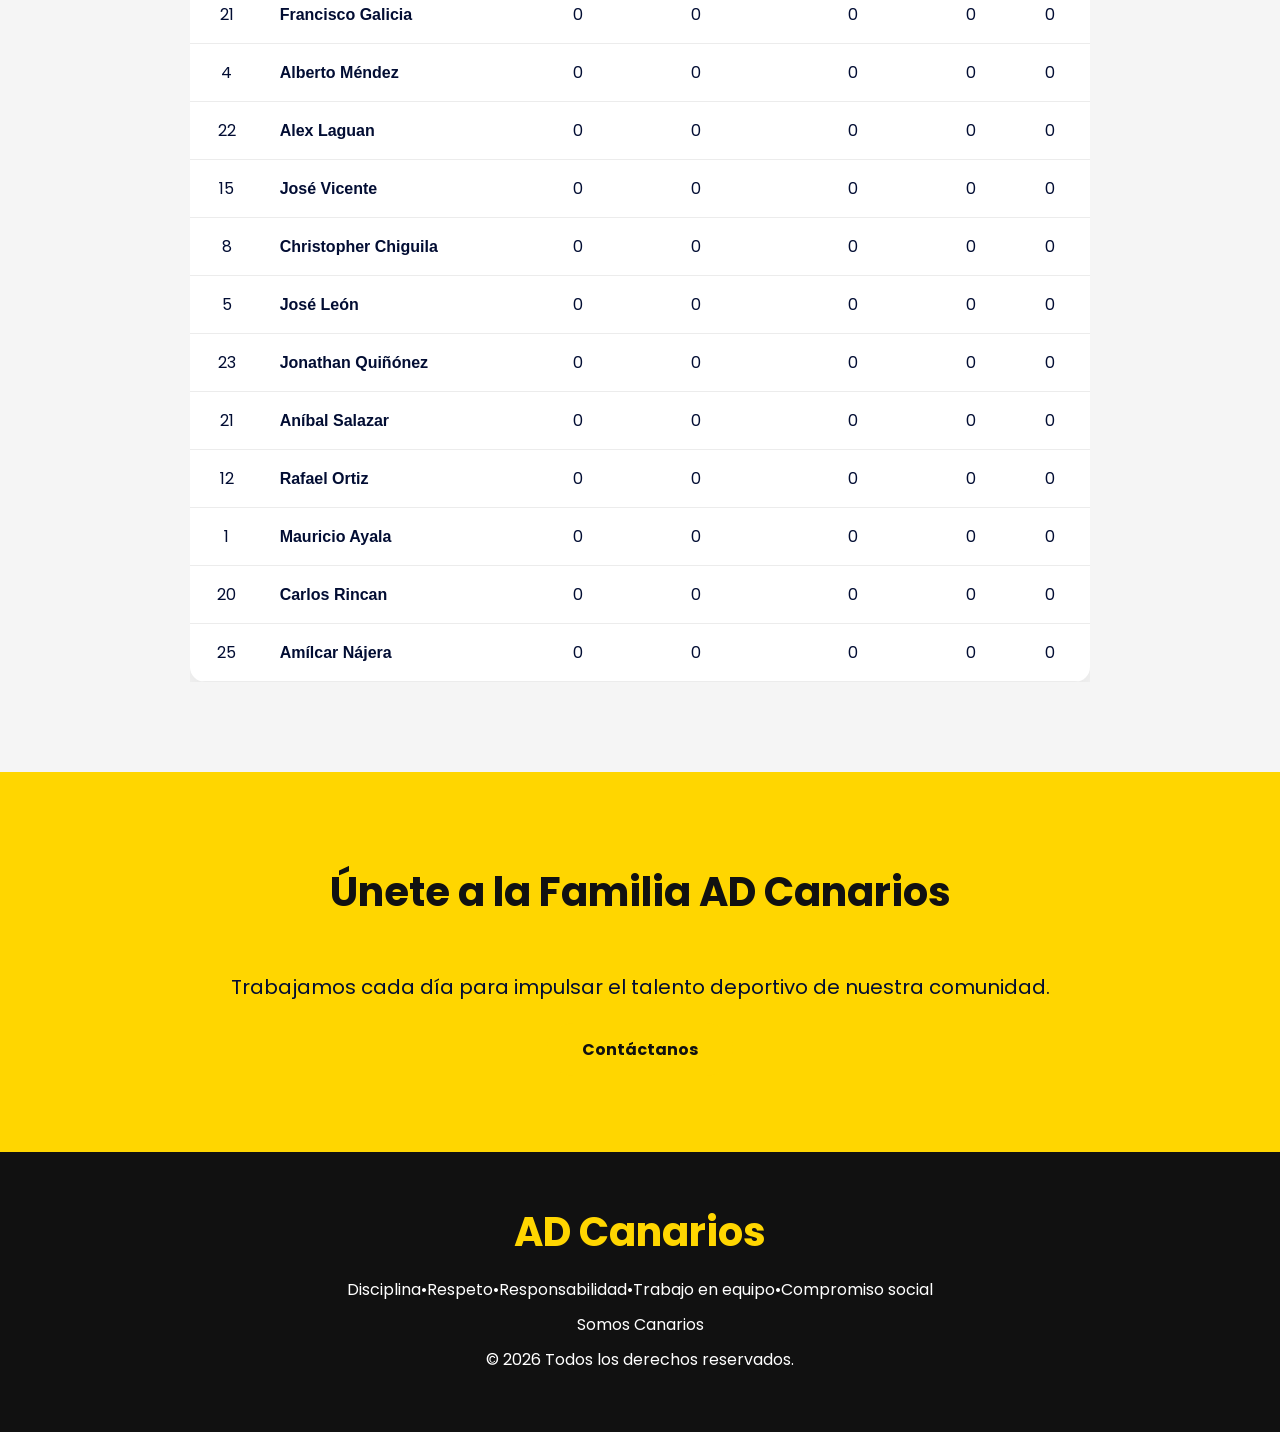
==== commit f75f3fa2: "Update index.html" ====
--- a/index.html
+++ b/index.html
@@ -38,8 +38,10 @@
                 <li><a href="#equipos">Equipos</a></li>
 
                 <li><a href="#estadisticas">Estadísticas</a></li>
-
-                <li><a href="#contacto">Contacto</a></li>
+                
+                 <li><a href="#calendario">Calendario</a></li>
+                
+                  <li><a href="#contacto">Contacto</a></li>
 
             </ul>
 
--- a/style.css
+++ b/style.css
@@ -16,6 +16,27 @@
     font-family:'Poppins',sans-serif;
     background:#f5f5f5;
     color:#020d33;
+}
+
+/* ===========================
+   CTA
+=========================== */
+
+.cta{
+
+    text-align:center;
+    background:#FFD600;
+
+}
+
+.cta h2{
+    color:#111;
+
+}
+
+.cta p{
+    font-size:20px;
+    margin-bottom:35px;
 }
 
 /* ===========================
@@ -247,57 +268,80 @@
 }
 
 /* ===========================
-   ESTADISTICAS
-=========================== */
+/*================ ESTADÍSTICAS =================*/
 
 .estadisticas{
-    background:#020d33
-    ;
-    color:white;
+    padding:90px 0;
+    background:#f5f5f5;
 }
 
 .estadisticas h2{
-    color:white;
-}
-
-.stats{
-    display:grid;
-    grid-template-columns:repeat(4,1fr);
-    gap:25px;
-}
-
-.stat{
-    text-align:center;
-    background:#222;
-    padding:35px;
+    text-align:center;
+    font-size:42px;
+    color:#111;
+    margin-bottom:10px;
+}
+
+.subtitulo{
+    text-align:center;
+    color:#777;
+    margin-bottom:40px;
+    font-size:18px;
+}
+
+.tabla-responsive{
+    overflow-x:auto;
+}
+
+.tabla-estadisticas{
+    width:100%;
+    border-collapse:collapse;
+    background:#fff;
     border-radius:15px;
-}
-
-.stat h3{
-    font-size:50px;
-    color:#FFD600;
-}
-
-.stat span{
-    font-size:18px;
-}
-
-/* ===========================
-   CTA
-=========================== */
-
-.cta{
-    text-align:center;
-    background:#FFD600;
-}
-
-.cta h2{
-    color:#111;
-}
-
-.cta p{
-    font-size:20px;
-    margin-bottom:35px;
+    overflow:hidden;
+    box-shadow:0 10px 30px rgba(0,0,0,.08);
+}
+
+.tabla-estadisticas thead{
+    background:#FFD200;
+}
+
+.tabla-estadisticas th{
+    padding:18px;
+    color:#111;
+    text-transform:uppercase;
+    font-size:15px;
+    font-weight:700;
+}
+
+.tabla-estadisticas td{
+    padding:16px;
+    text-align:center;
+    border-bottom:1px solid #ececec;
+    transition:.3s;
+}
+
+.tabla-estadisticas td:nth-child(2){
+    text-align:left;
+    font-weight:600;
+}
+
+.tabla-estadisticas tbody tr:hover{
+    background:#fff9d6;
+}
+
+@media(max-width:768px){
+
+    .estadisticas h2{
+        font-size:32px;
+    }
+
+    .tabla-estadisticas th,
+    .tabla-estadisticas td{
+        padding:12px;
+        font-size:14px;
+    }
+
 }
 
 /* ===========================
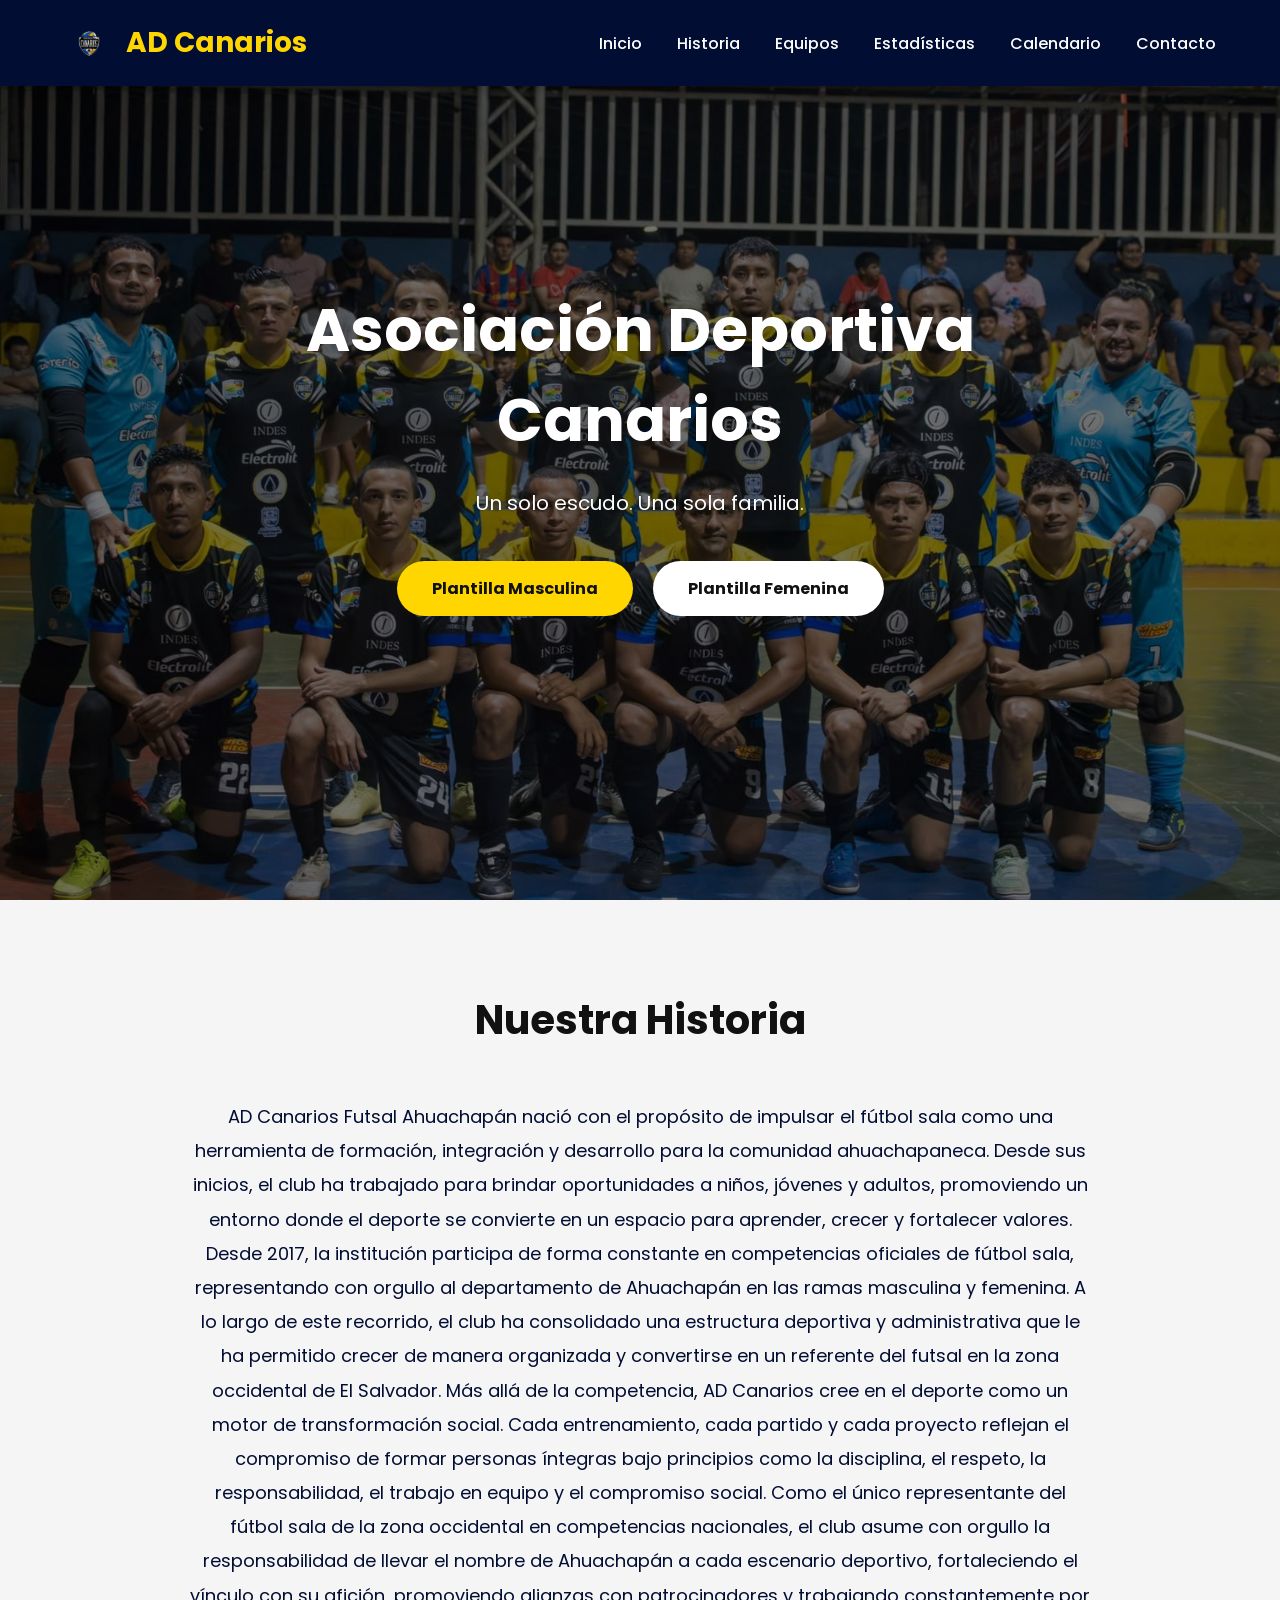
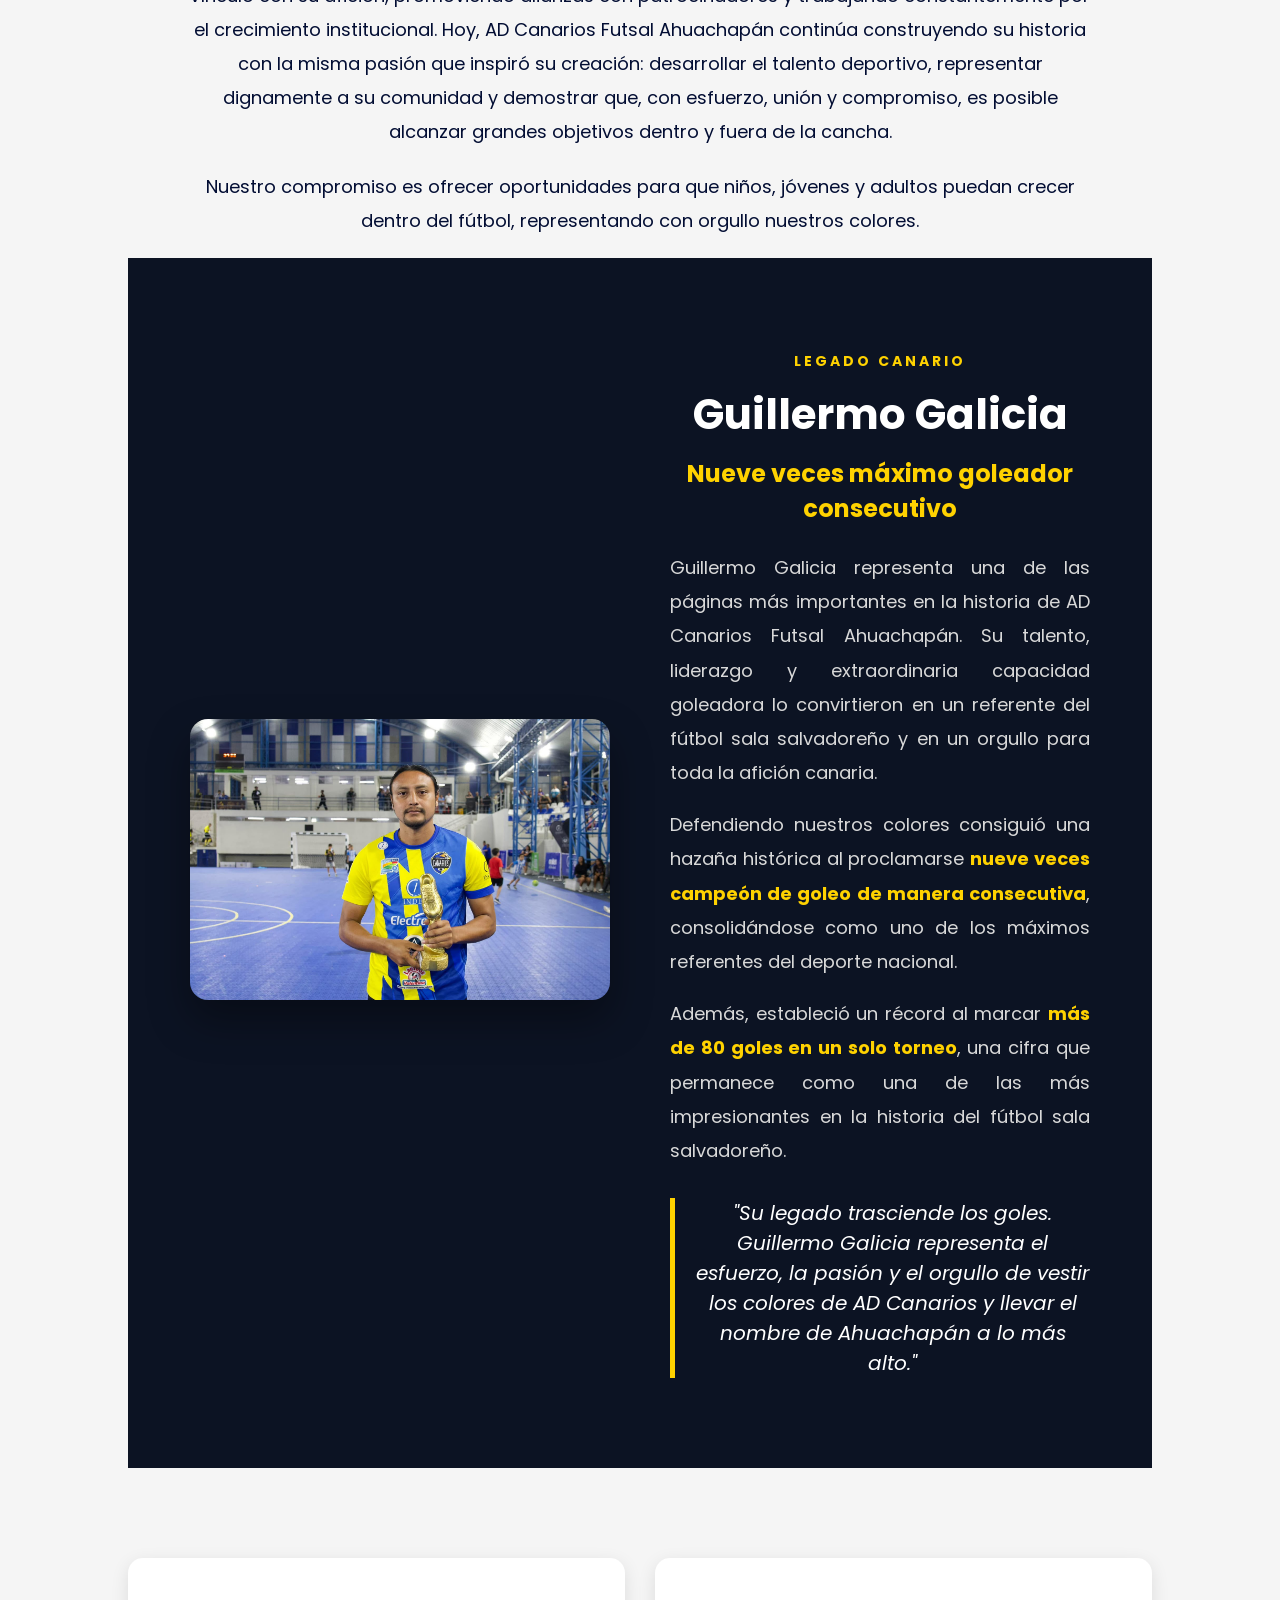
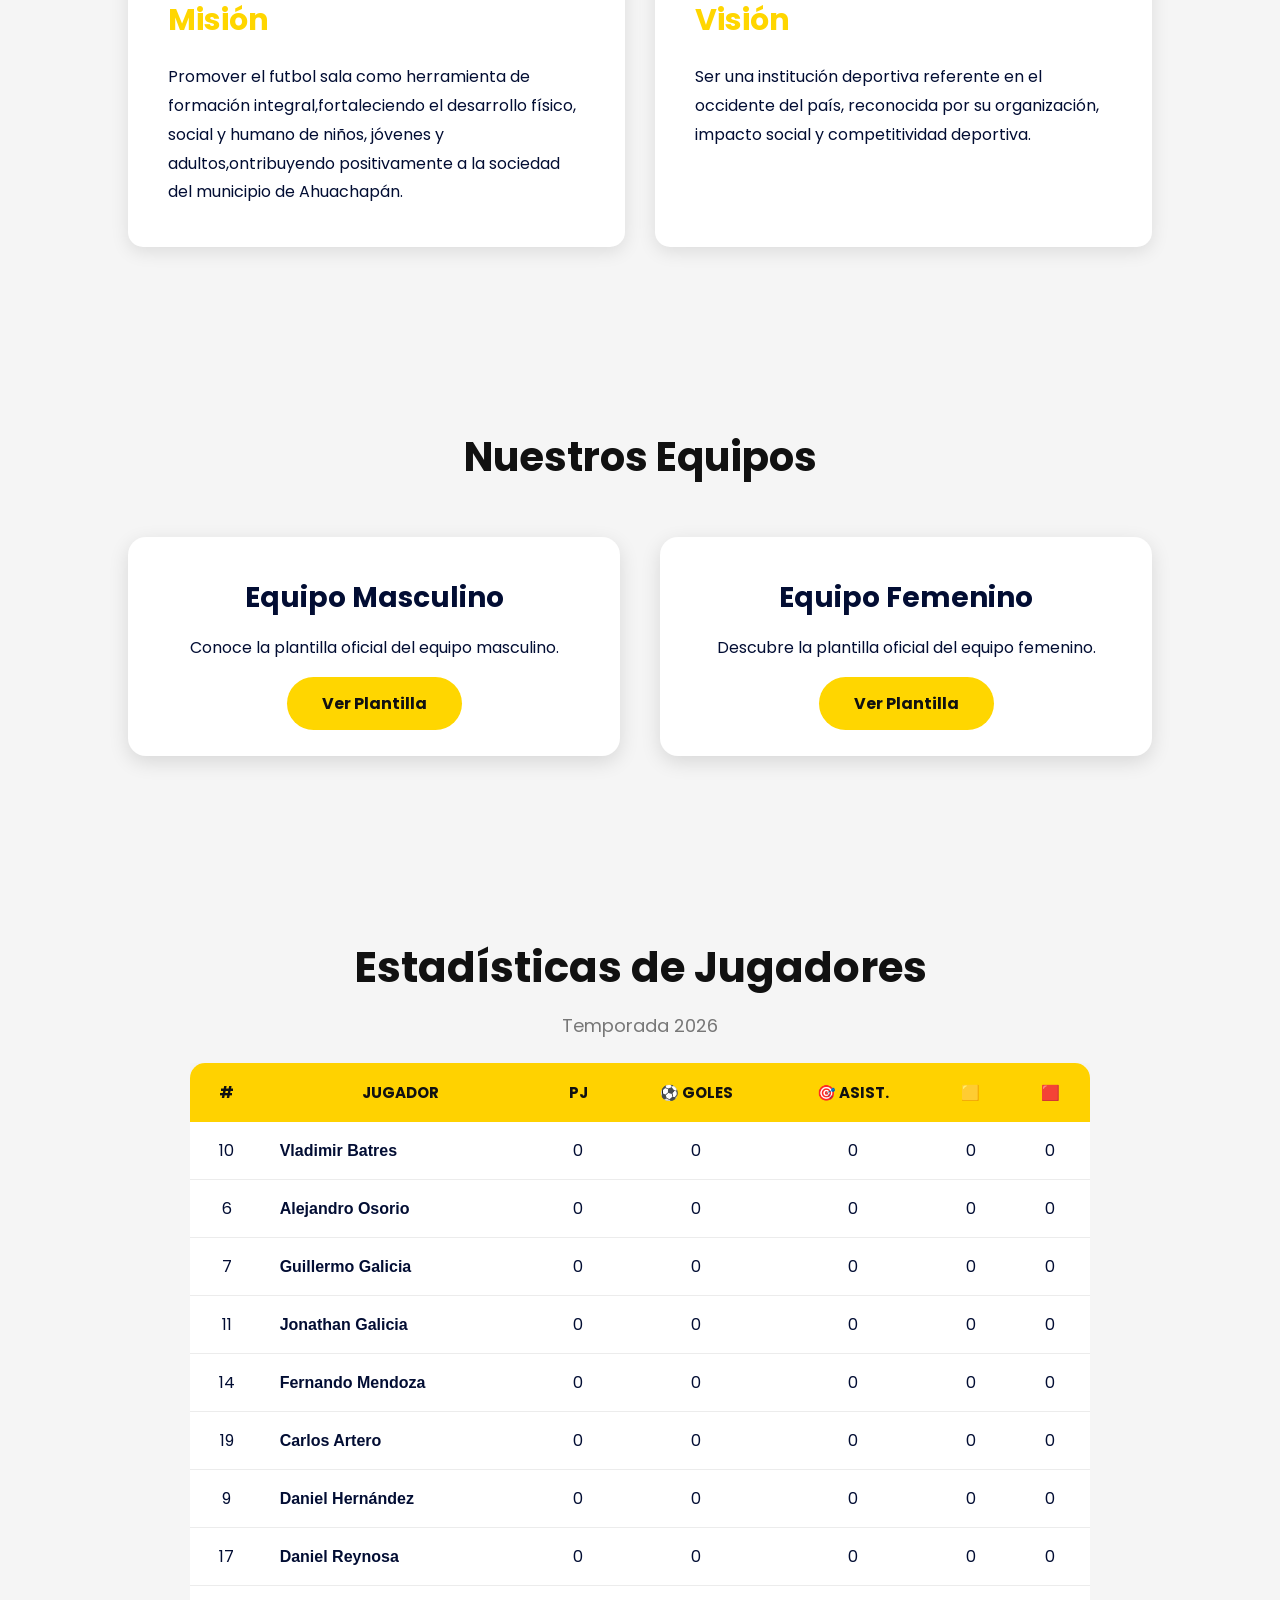
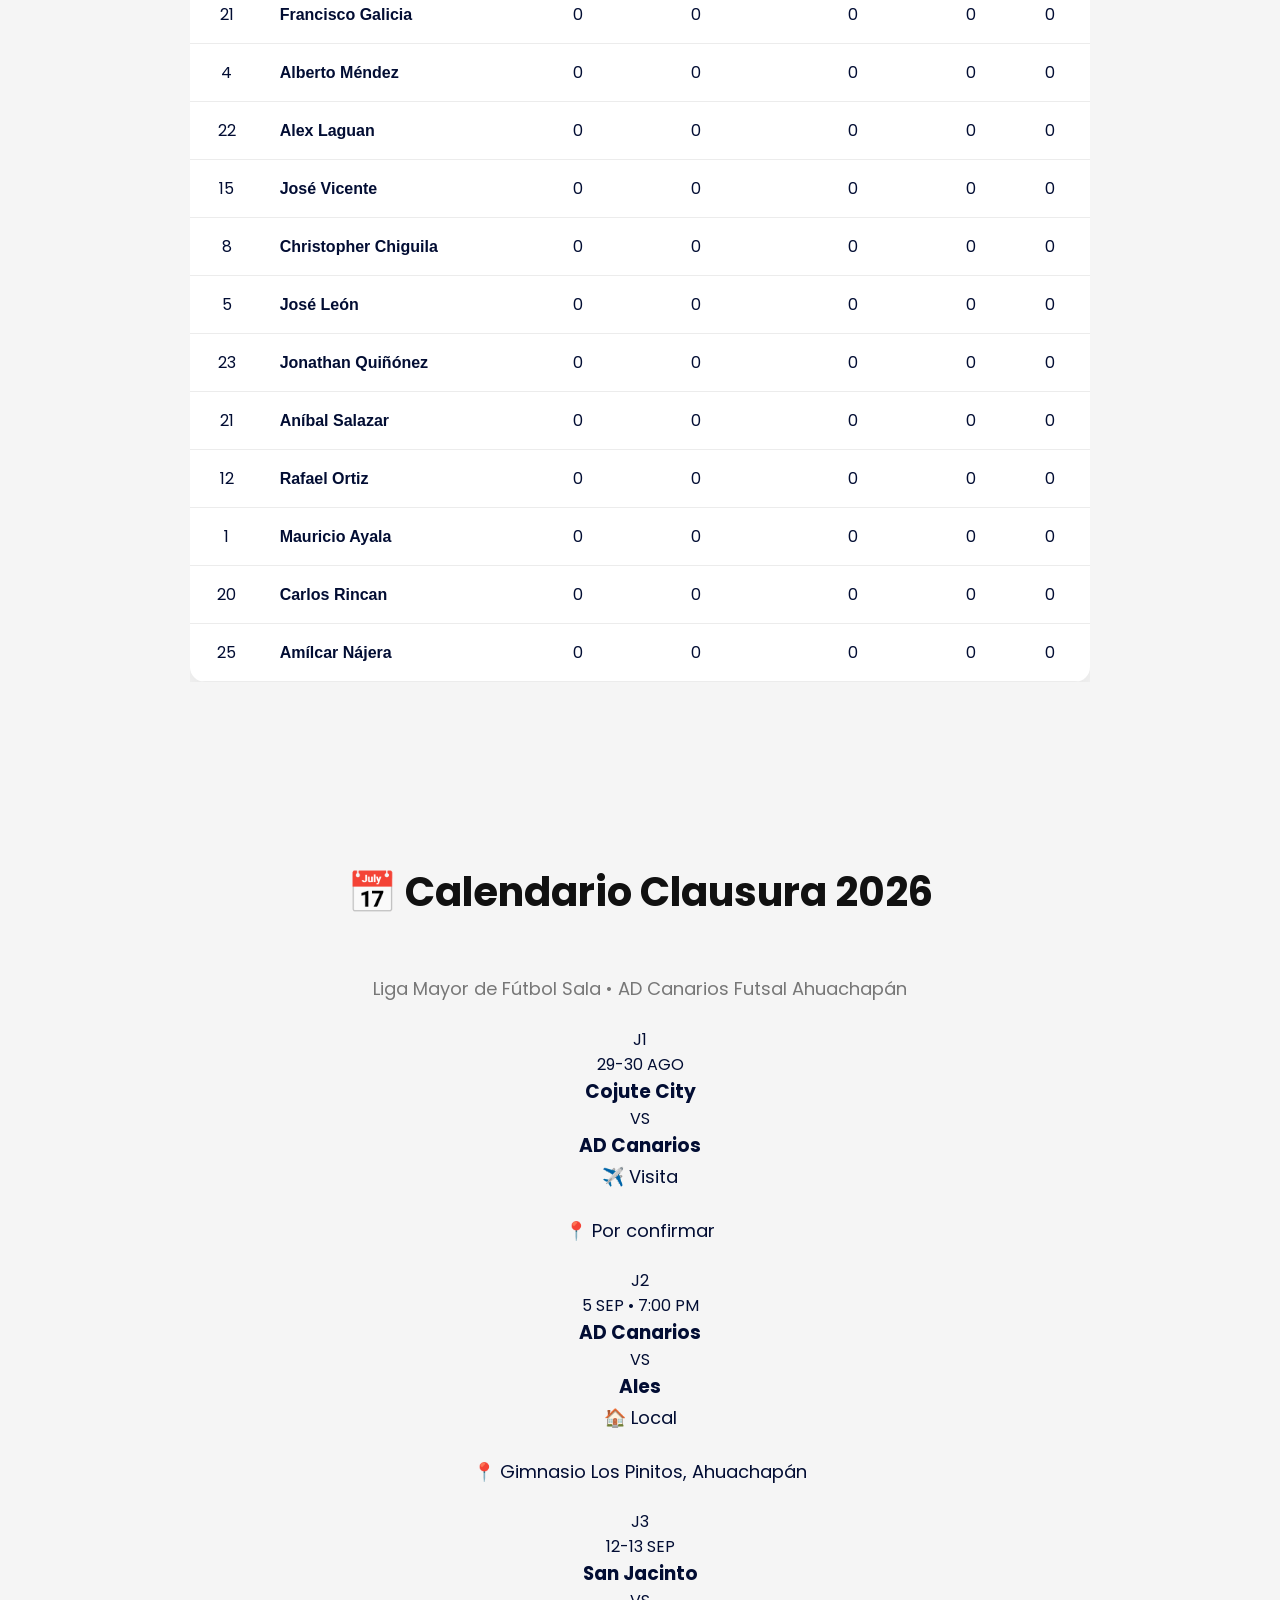
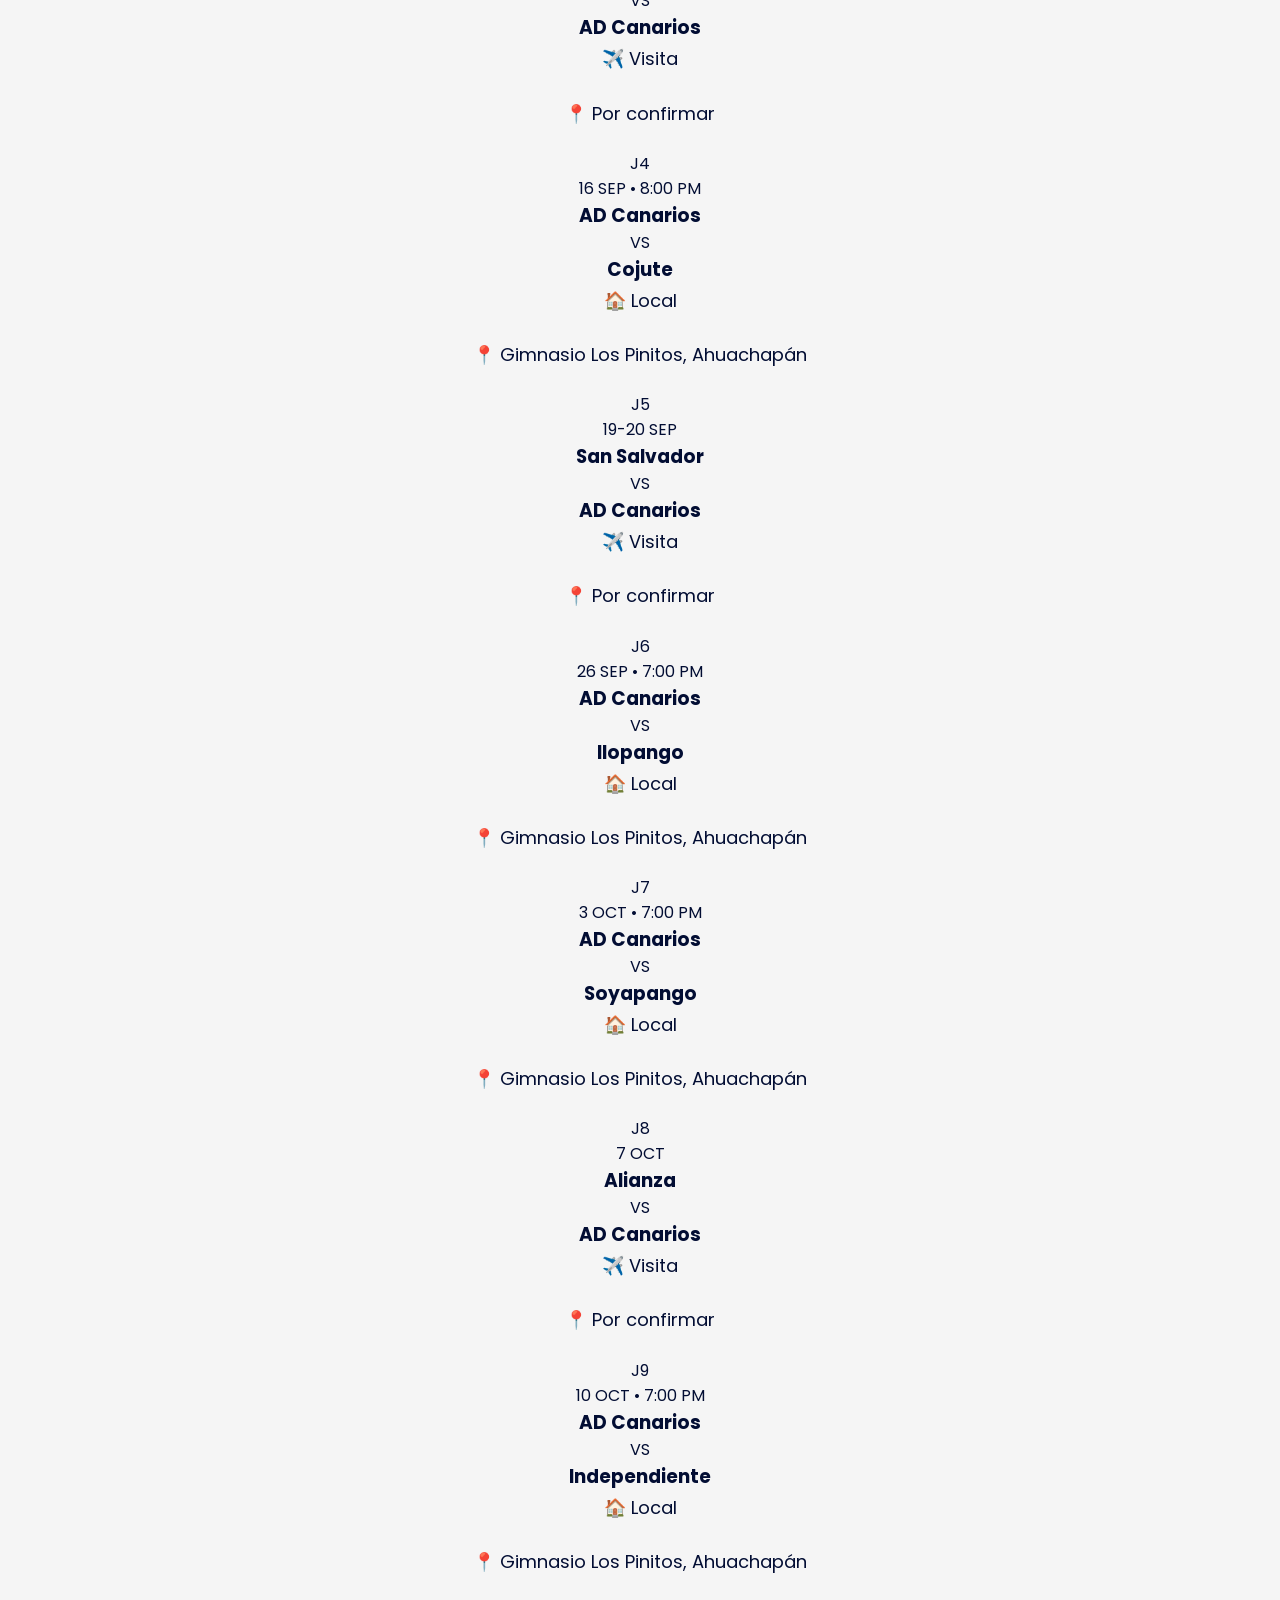
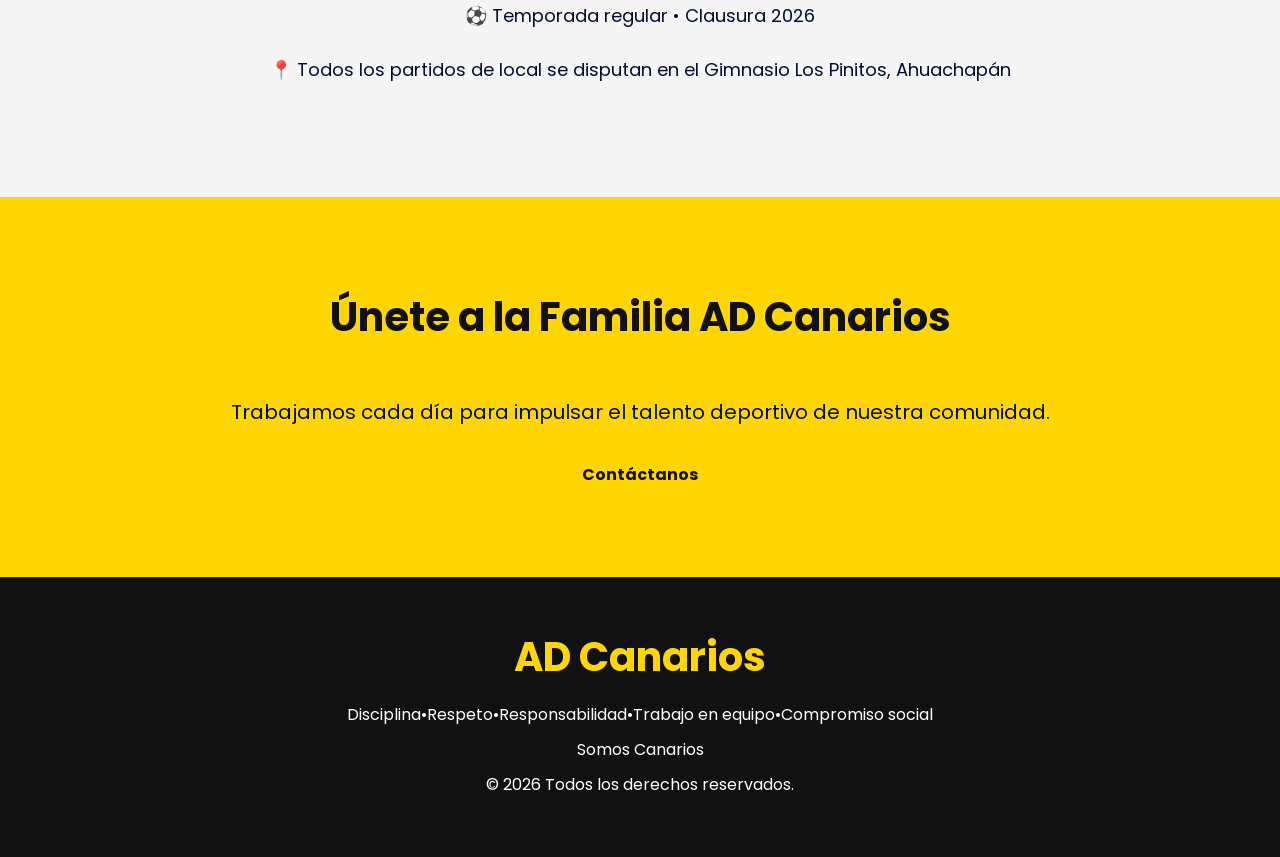
==== commit 288712ce: "Update index.html" ====
--- a/index.html
+++ b/index.html
@@ -79,6 +79,7 @@
         </div>
 
     </section>
+    
 
 
     <!-- ================= HISTORIA ================= -->
@@ -313,7 +314,137 @@
     </div>
 
 </section>
-
+<!--================ CALENDARIO CLAUSURA 2026 ================-->
+<section id="calendario" class="calendario">
+
+    <div class="container">
+
+        <h2>📅 Calendario Clausura 2026</h2>
+
+        <p class="subtitulo">
+            Liga Mayor de Fútbol Sala • AD Canarios Futsal Ahuachapán
+        </p>
+
+        <div class="calendario-grid">
+
+            <div class="partido-card visita">
+                <span class="jornada">J1</span>
+                <div class="fecha">29-30 AGO</div>
+                <h3>Cojute City</h3>
+                <div class="vs">VS</div>
+                <h3>AD Canarios</h3>
+                <div class="info-partido">
+                    <p>✈️ Visita</p>
+                    <p>📍 Por confirmar</p>
+                </div>
+            </div>
+
+            <div class="partido-card local destacado">
+                <span class="jornada">J2</span>
+                <div class="fecha">5 SEP • 7:00 PM</div>
+                <h3>AD Canarios</h3>
+                <div class="vs">VS</div>
+                <h3>Ales</h3>
+                <div class="info-partido">
+                    <p>🏠 Local</p>
+                    <p>📍 Gimnasio Los Pinitos, Ahuachapán</p>
+                </div>
+            </div>
+
+            <div class="partido-card visita">
+                <span class="jornada">J3</span>
+                <div class="fecha">12-13 SEP</div>
+                <h3>San Jacinto</h3>
+                <div class="vs">VS</div>
+                <h3>AD Canarios</h3>
+                <div class="info-partido">
+                    <p>✈️ Visita</p>
+                    <p>📍 Por confirmar</p>
+                </div>
+            </div>
+
+            <div class="partido-card local">
+                <span class="jornada">J4</span>
+                <div class="fecha">16 SEP • 8:00 PM</div>
+                <h3>AD Canarios</h3>
+                <div class="vs">VS</div>
+                <h3>Cojute</h3>
+                <div class="info-partido">
+                    <p>🏠 Local</p>
+                    <p>📍 Gimnasio Los Pinitos, Ahuachapán</p>
+                </div>
+            </div>
+
+            <div class="partido-card visita">
+                <span class="jornada">J5</span>
+                <div class="fecha">19-20 SEP</div>
+                <h3>San Salvador</h3>
+                <div class="vs">VS</div>
+                <h3>AD Canarios</h3>
+                <div class="info-partido">
+                    <p>✈️ Visita</p>
+                    <p>📍 Por confirmar</p>
+                </div>
+            </div>
+
+            <div class="partido-card local">
+                <span class="jornada">J6</span>
+                <div class="fecha">26 SEP • 7:00 PM</div>
+                <h3>AD Canarios</h3>
+                <div class="vs">VS</div>
+                <h3>Ilopango</h3>
+                <div class="info-partido">
+                    <p>🏠 Local</p>
+                    <p>📍 Gimnasio Los Pinitos, Ahuachapán</p>
+                </div>
+            </div>
+
+            <div class="partido-card local">
+                <span class="jornada">J7</span>
+                <div class="fecha">3 OCT • 7:00 PM</div>
+                <h3>AD Canarios</h3>
+                <div class="vs">VS</div>
+                <h3>Soyapango</h3>
+                <div class="info-partido">
+                    <p>🏠 Local</p>
+                    <p>📍 Gimnasio Los Pinitos, Ahuachapán</p>
+                </div>
+            </div>
+
+            <div class="partido-card visita">
+                <span class="jornada">J8</span>
+                <div class="fecha">7 OCT</div>
+                <h3>Alianza</h3>
+                <div class="vs">VS</div>
+                <h3>AD Canarios</h3>
+                <div class="info-partido">
+                    <p>✈️ Visita</p>
+                    <p>📍 Por confirmar</p>
+                </div>
+            </div>
+
+            <div class="partido-card local">
+                <span class="jornada">J9</span>
+                <div class="fecha">10 OCT • 7:00 PM</div>
+                <h3>AD Canarios</h3>
+                <div class="vs">VS</div>
+                <h3>Independiente</h3>
+                <div class="info-partido">
+                    <p>🏠 Local</p>
+                    <p>📍 Gimnasio Los Pinitos, Ahuachapán</p>
+                </div>
+            </div>
+
+        </div>
+
+        <div class="calendario-footer">
+            <p>⚽ Temporada regular • Clausura 2026</p>
+            <p>📍 Todos los partidos de local se disputan en el Gimnasio Los Pinitos, Ahuachapán</p>
+        </div>
+
+    </div>
+
+</section>
 
 
     <!-- ================= CTA ================= -->
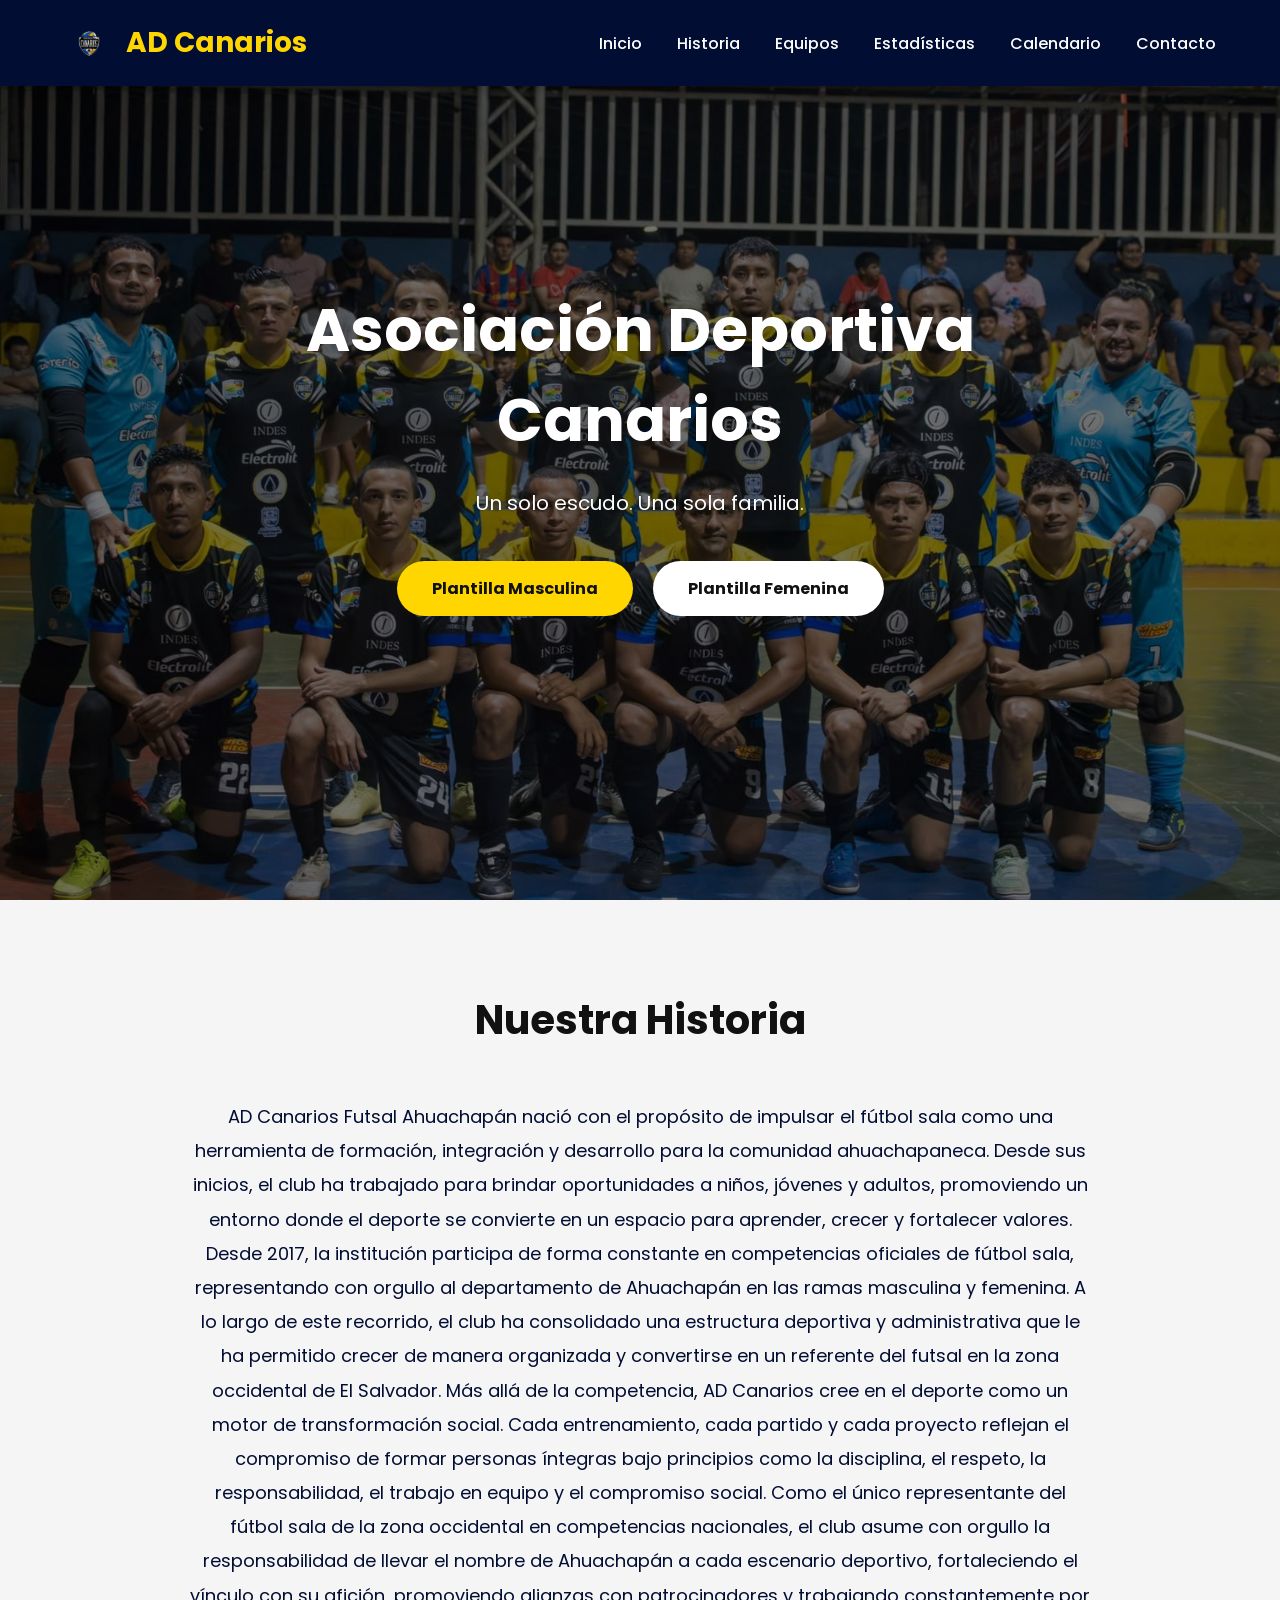
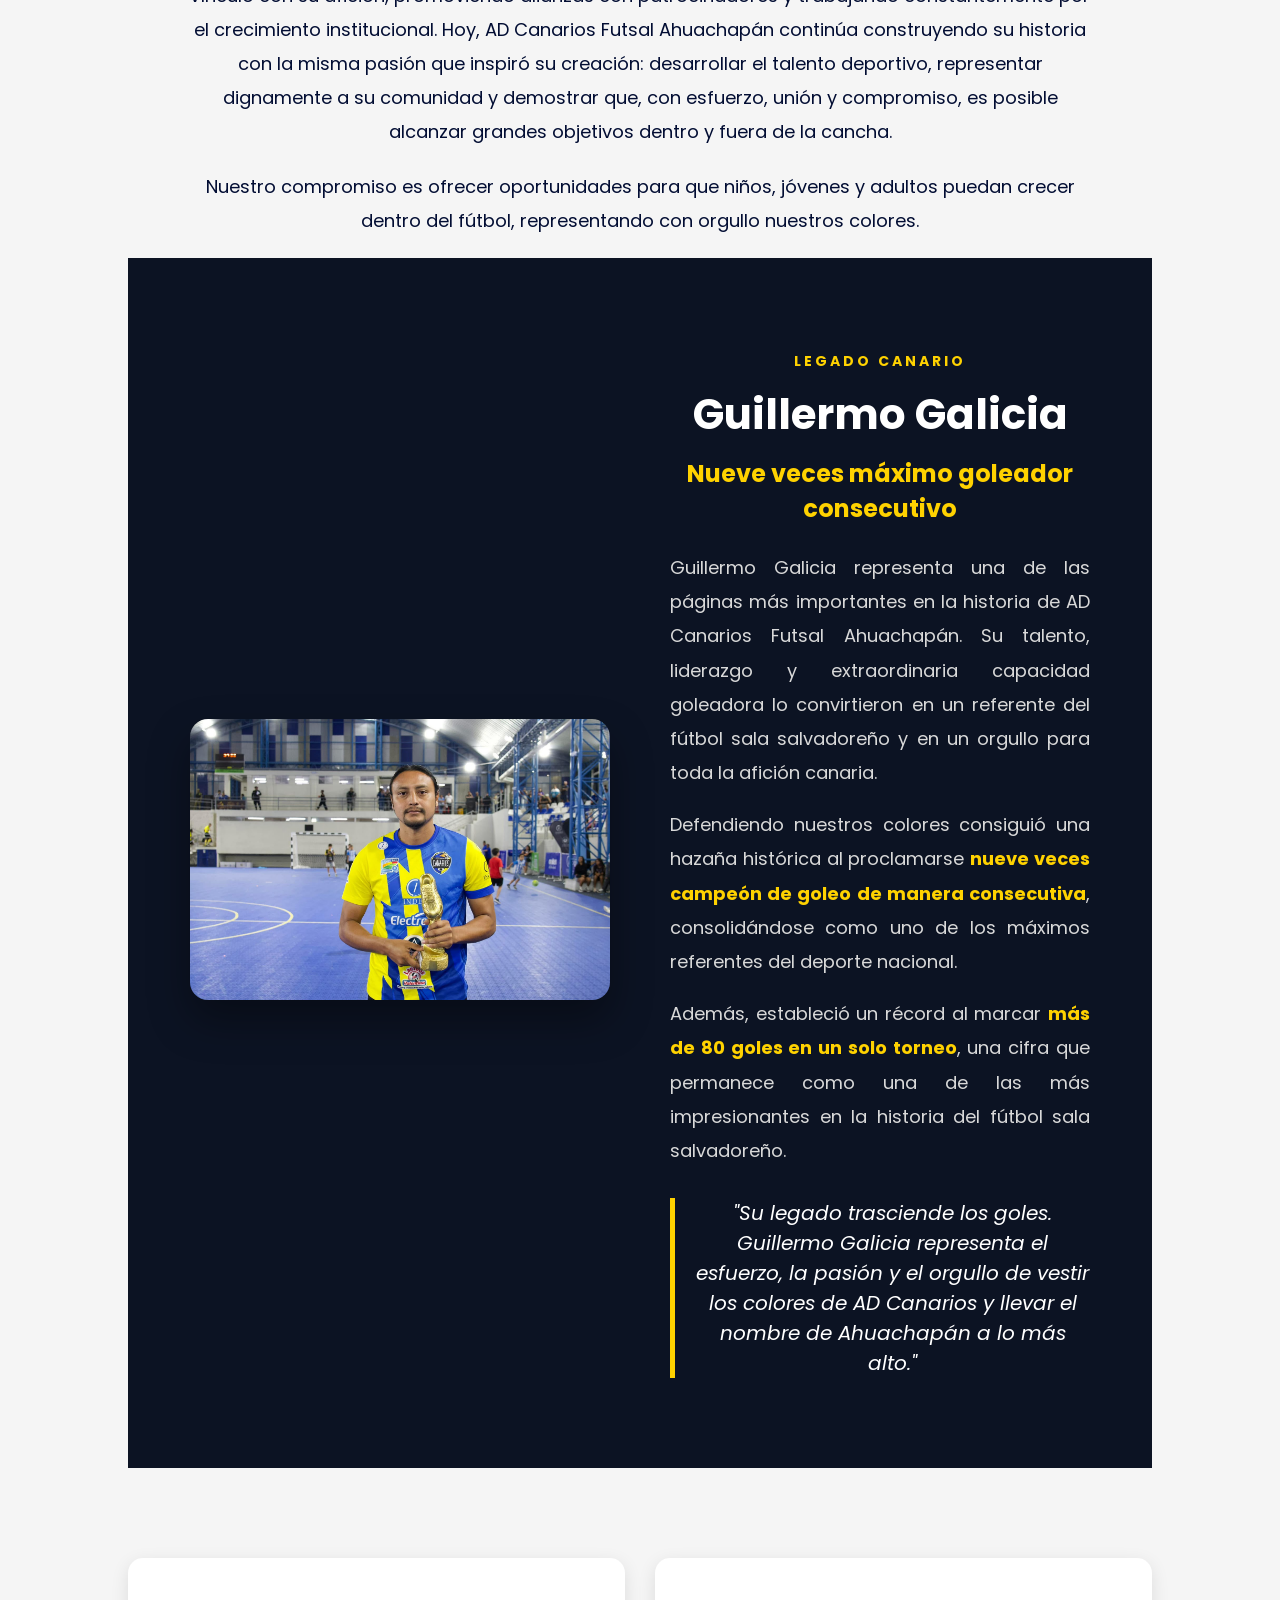
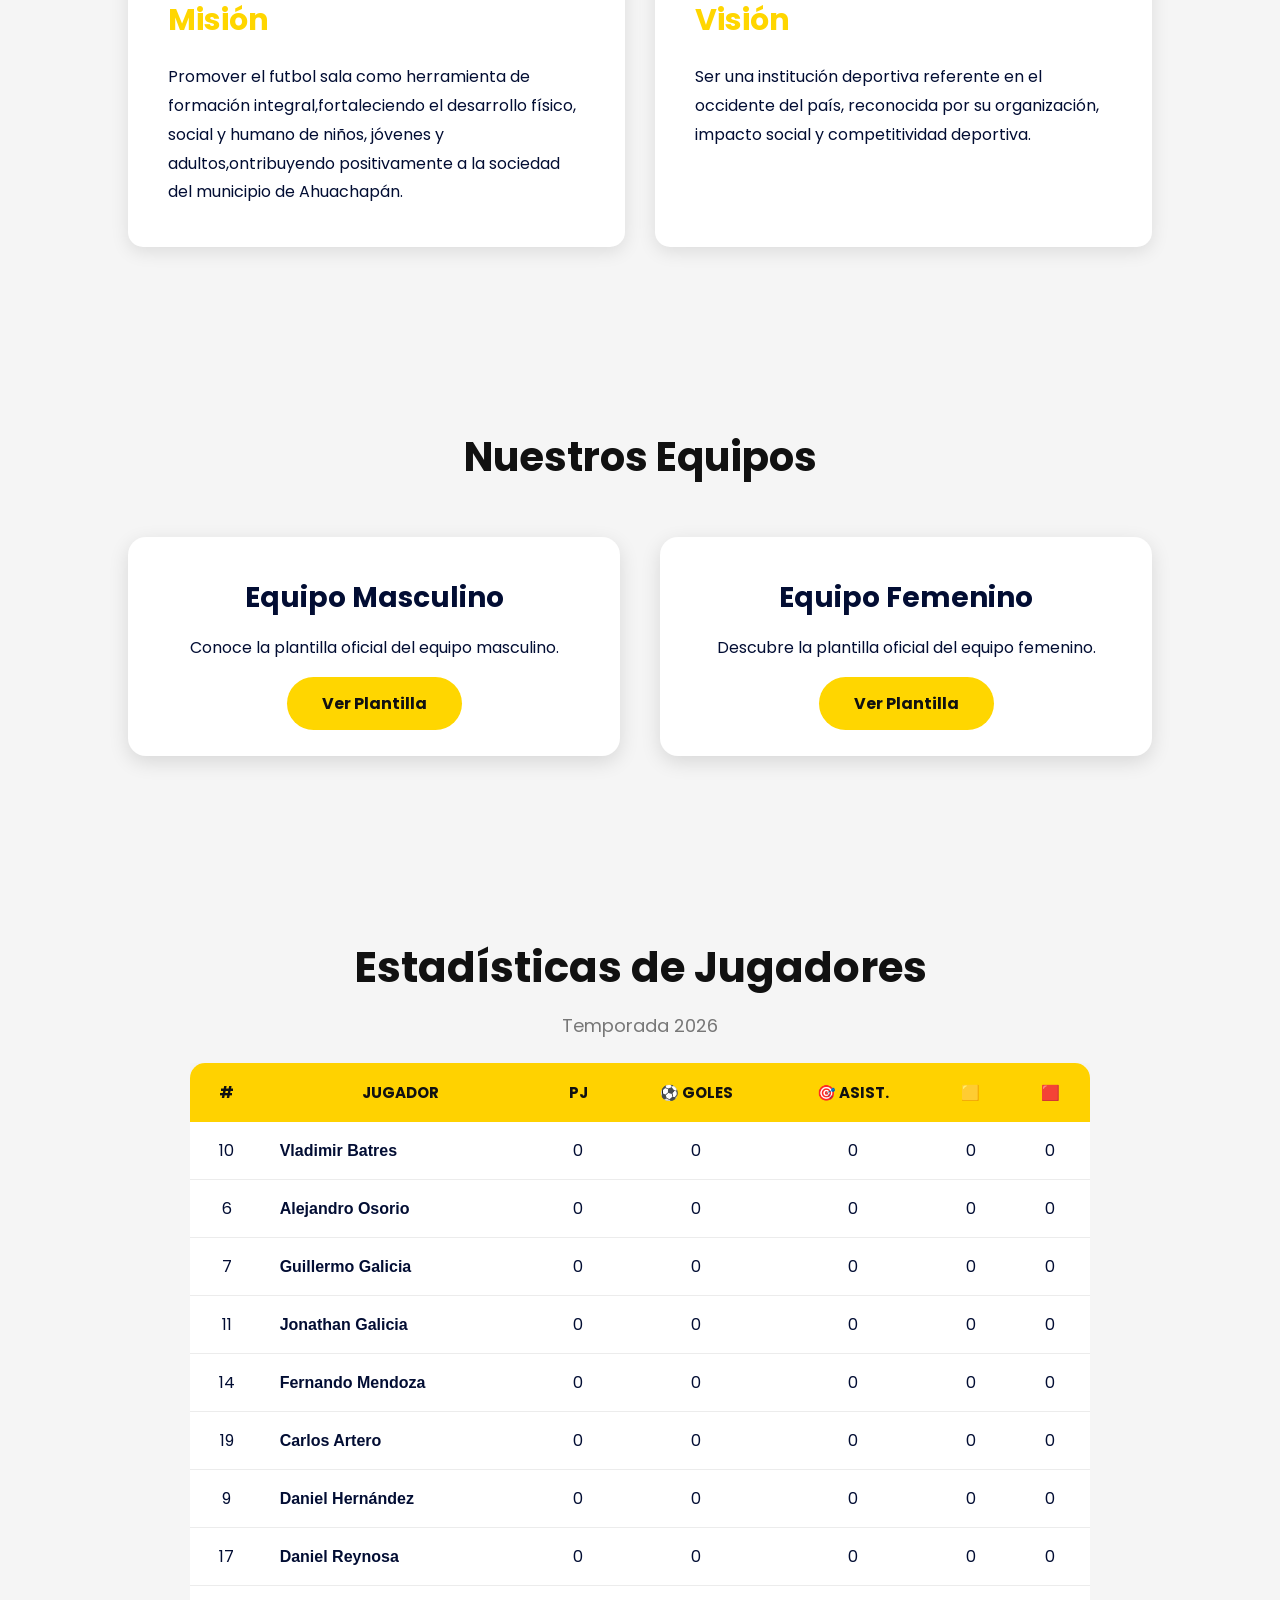
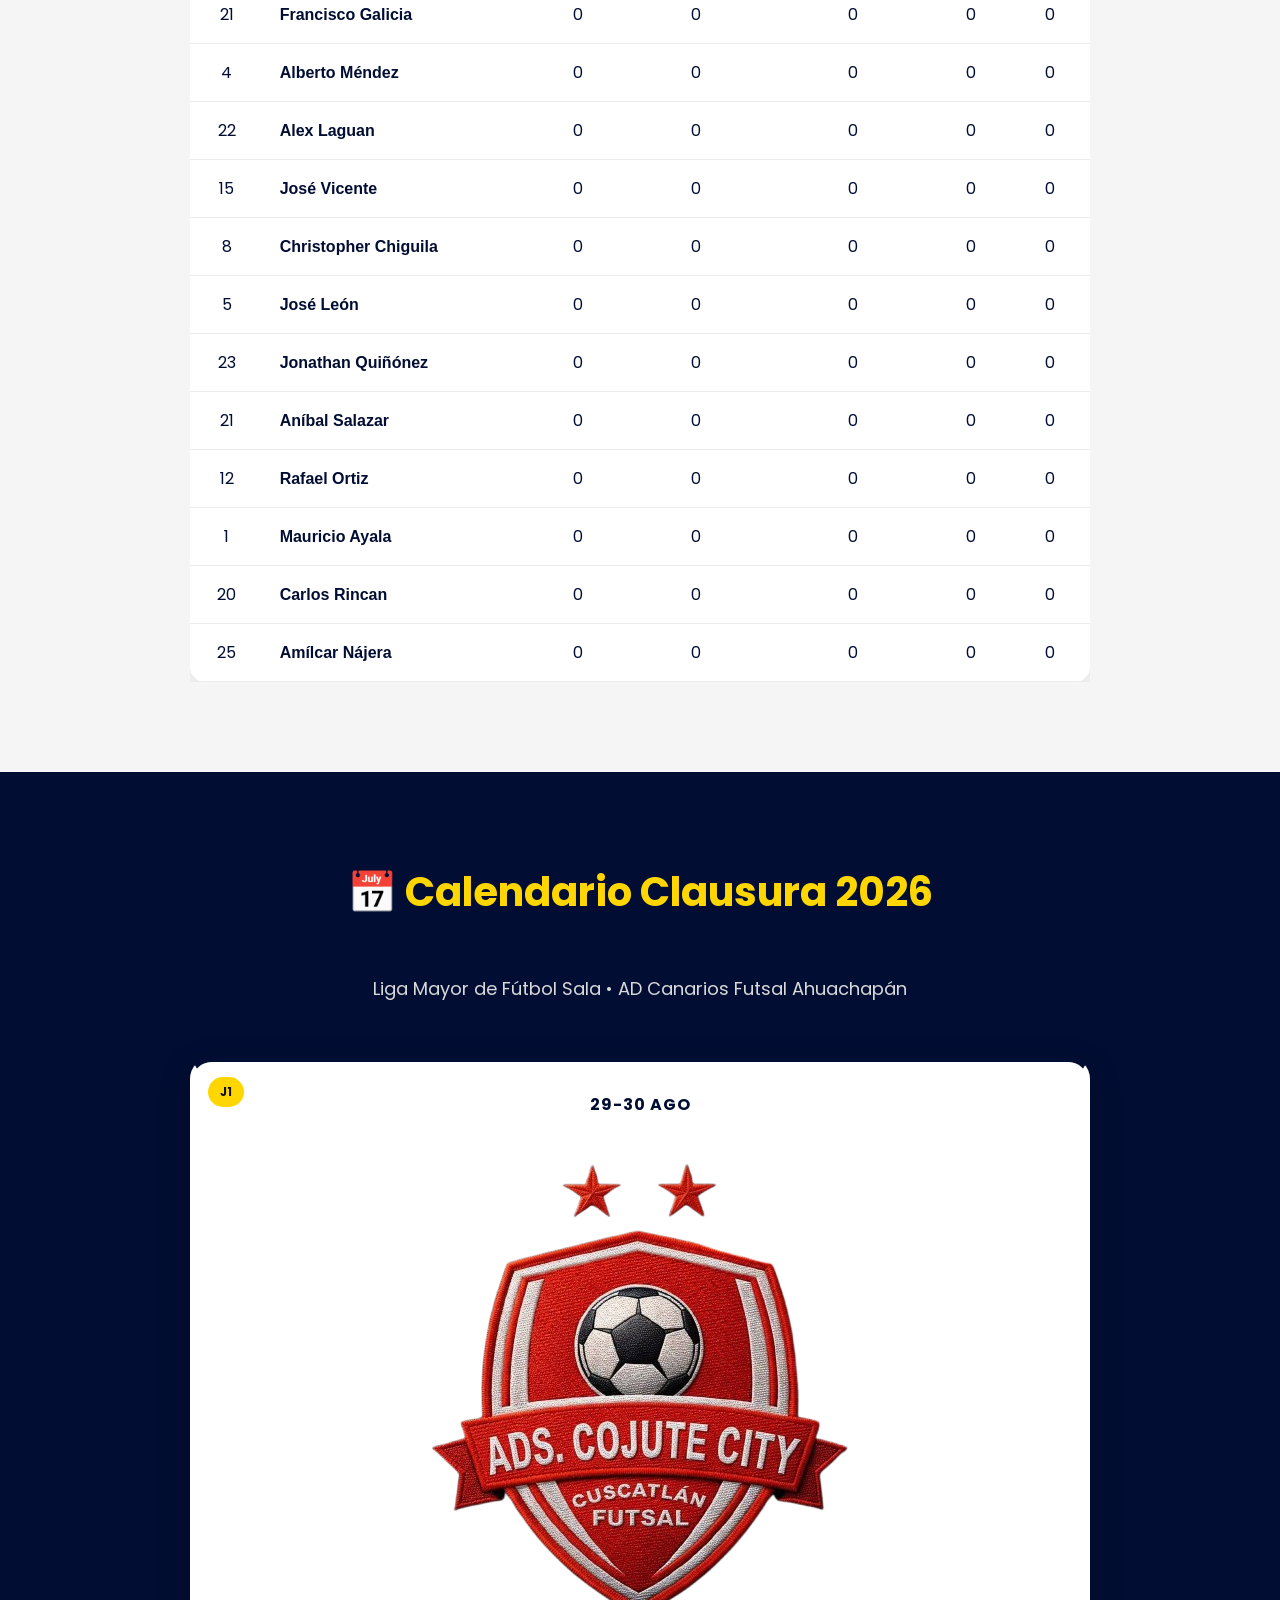
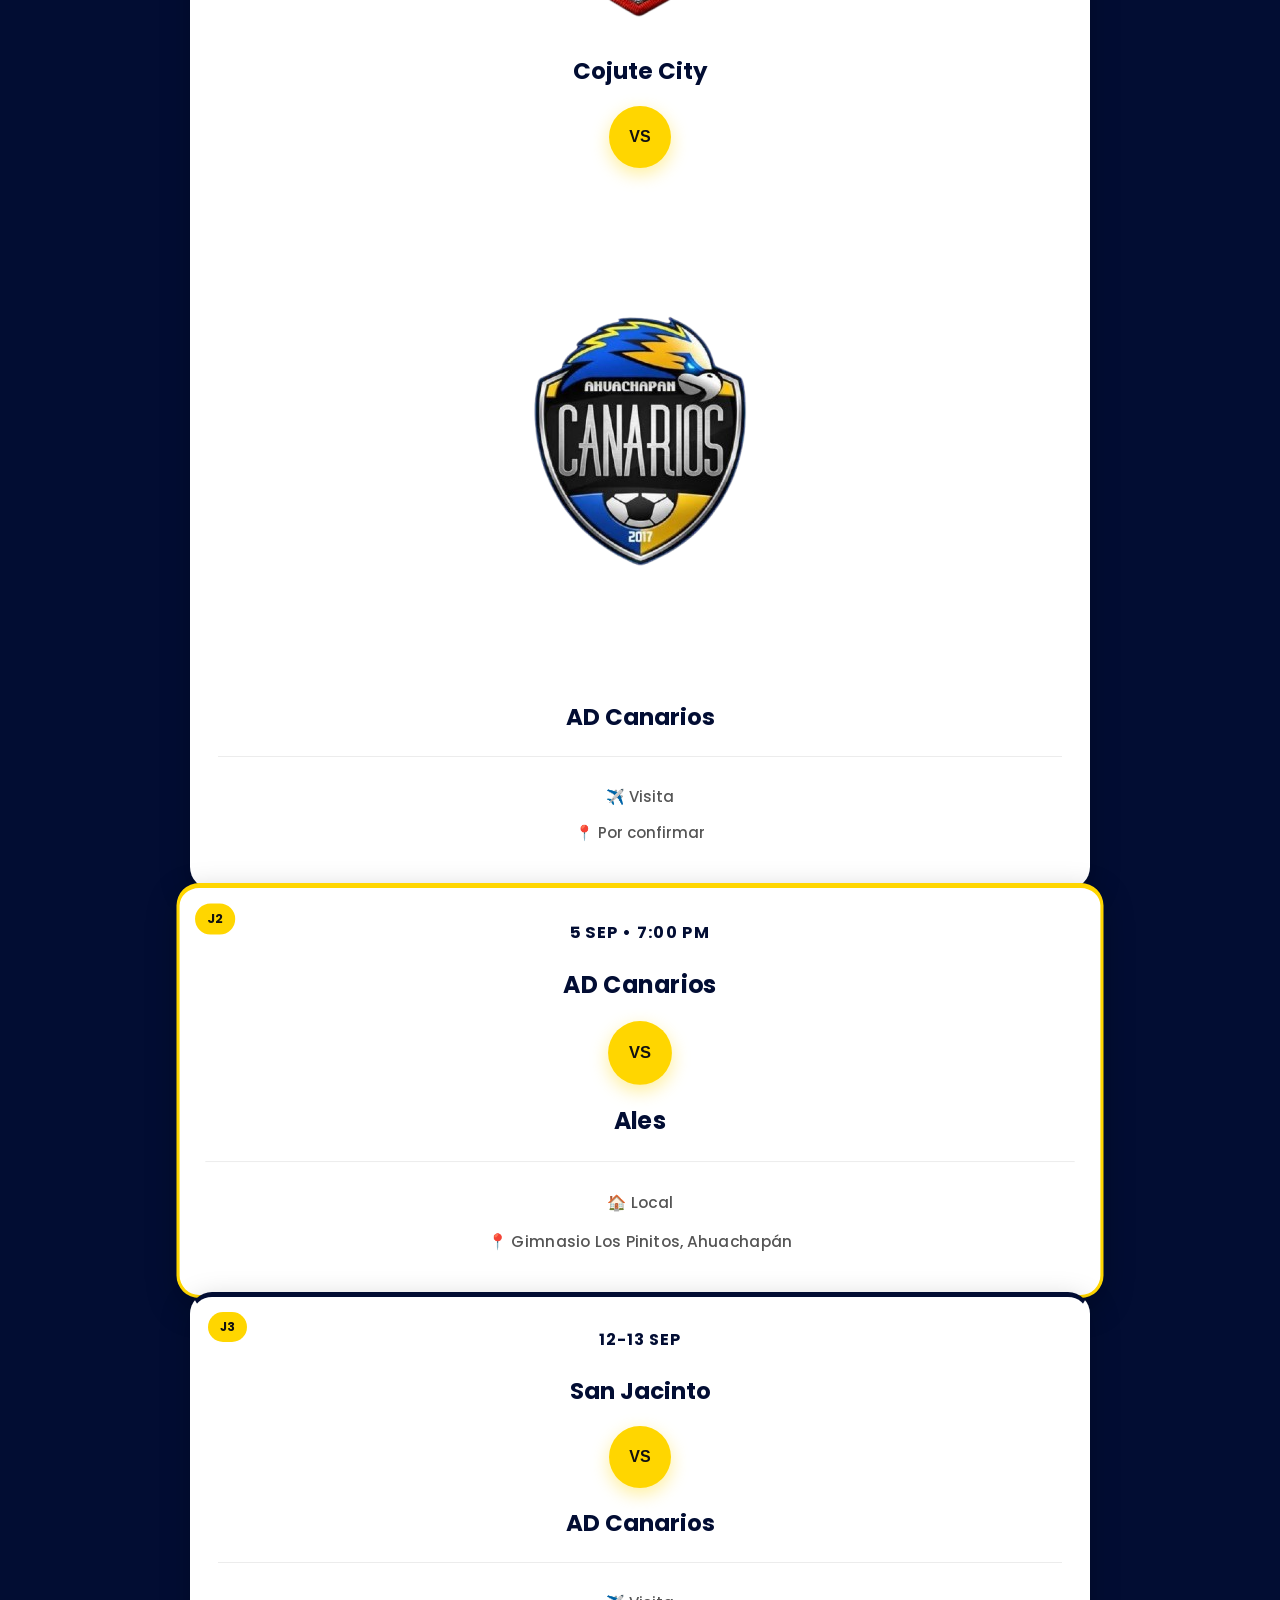
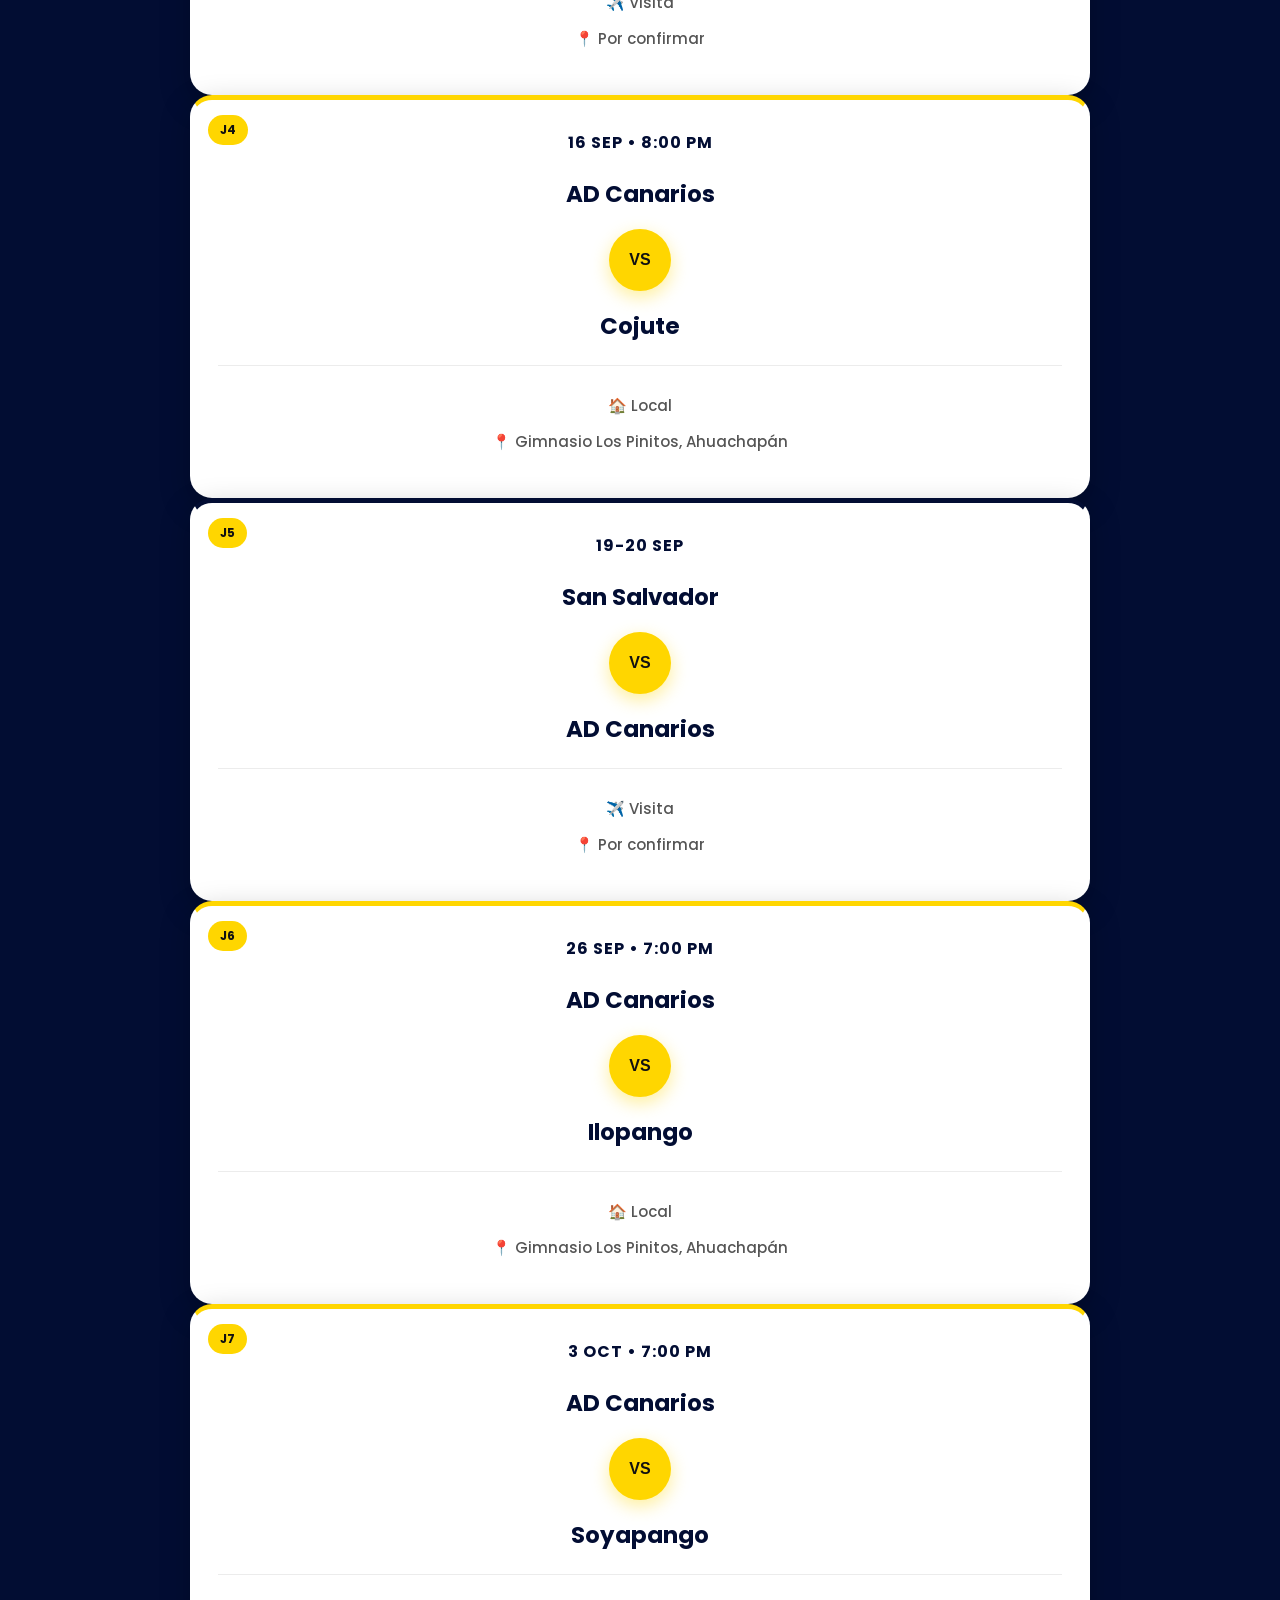
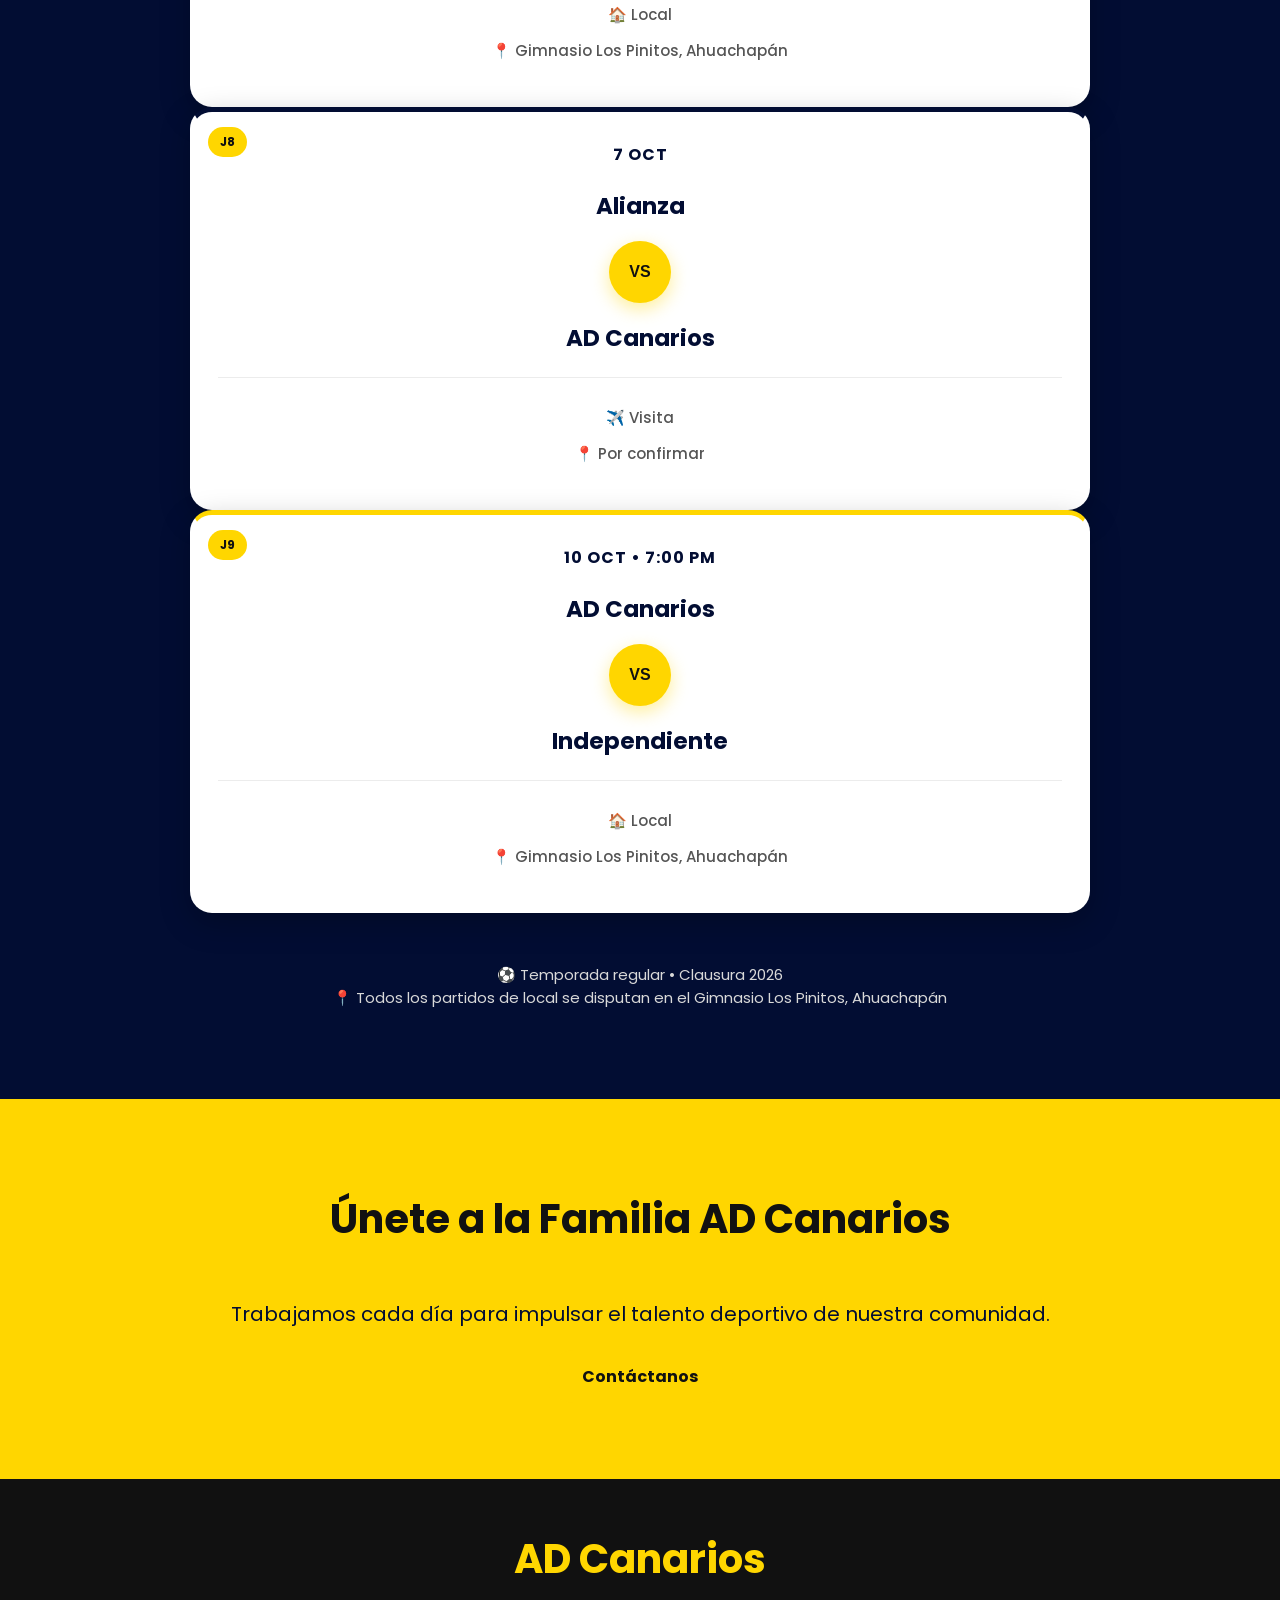
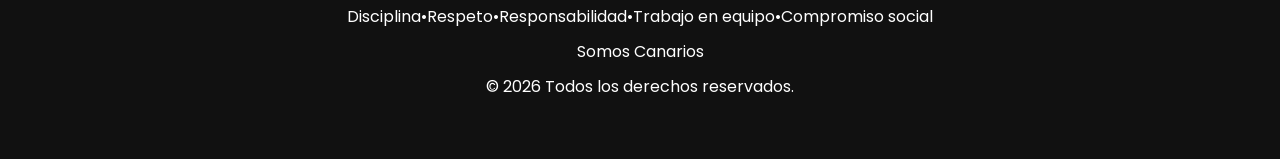
==== commit 8668049f: "Update index.html" ====
--- a/index.html
+++ b/index.html
@@ -325,18 +325,33 @@
             Liga Mayor de Fútbol Sala • AD Canarios Futsal Ahuachapán
         </p>
 
-        <div class="calendario-grid">
-
-            <div class="partido-card visita">
+       <div class="partido-card visita">
+
                 <span class="jornada">J1</span>
+
                 <div class="fecha">29-30 AGO</div>
-                <h3>Cojute City</h3>
-                <div class="vs">VS</div>
-                <h3>AD Canarios</h3>
+
+                <div class="equipos">
+
+                    <div class="equipo">
+                        <img src="img/Masculino/728570133_1728483174819295_126160894666254032_n-removebg-preview.png" alt="Cojute City">
+                        <h3>Cojute City</h3>
+                    </div>
+
+                    <div class="vs">VS</div>
+
+                    <div class="equipo">
+                        <img src="img/Masculino/logocanarios.png" alt="AD Canarios">
+                        <h3>AD Canarios</h3>
+                    </div>
+
+                </div>
+
                 <div class="info-partido">
                     <p>✈️ Visita</p>
                     <p>📍 Por confirmar</p>
                 </div>
+
             </div>
 
             <div class="partido-card local destacado">
--- a/style.css
+++ b/style.css
@@ -582,3 +582,125 @@
     }
 
 }
+/*================ CALENDARIO INTERACTIVO ================*/
+
+.calendario{
+    padding:90px 10%;
+    background:#020d33;
+}
+
+.calendario h2{
+    color:#FFD600;
+}
+
+.calendario .subtitulo{
+    color:#d9d9d9;
+    margin-bottom:50px;
+}
+
+.calendario-grid{
+    display:grid;
+    grid-template-columns:repeat(auto-fit,minmax(280px,1fr));
+    gap:30px;
+}
+
+.partido-card{
+    background:white;
+    border-radius:22px;
+    padding:30px 25px;
+    text-align:center;
+    position:relative;
+    transition:.35s ease;
+    box-shadow:0 10px 30px rgba(0,0,0,.25);
+    border:3px solid transparent;
+}
+
+.partido-card:hover{
+    transform:translateY(-10px) scale(1.02);
+    border-color:#FFD600;
+    box-shadow:0 18px 45px rgba(255,214,0,.28);
+}
+
+.partido-card.local{
+    border-top:5px solid #FFD600;
+}
+
+.partido-card.visita{
+    border-top:5px solid #020d33;
+}
+
+.partido-card.destacado{
+    transform:scale(1.03);
+    border-color:#FFD600;
+}
+
+.jornada{
+    position:absolute;
+    top:15px;
+    left:15px;
+    background:#FFD600;
+    color:#111;
+    font-size:12px;
+    font-weight:700;
+    padding:6px 12px;
+    border-radius:30px;
+}
+
+.fecha{
+    color:#020d33;
+    font-weight:700;
+    letter-spacing:1px;
+    margin-bottom:22px;
+}
+
+.partido-card h3{
+    font-size:23px;
+    color:#020d33;
+    margin:8px 0;
+}
+
+.vs{
+    width:62px;
+    height:62px;
+    margin:18px auto;
+    border-radius:50%;
+    background:#FFD600;
+    color:#111;
+    display:flex;
+    align-items:center;
+    justify-content:center;
+    font-weight:800;
+    box-shadow:0 6px 18px rgba(255,214,0,.4);
+}
+
+.info-partido{
+    margin-top:22px;
+    padding-top:18px;
+    border-top:1px solid #ececec;
+}
+
+.info-partido p{
+    margin:8px 0;
+    color:#555;
+    font-size:15px;
+    font-weight:500;
+}
+
+.calendario-footer{
+    margin-top:50px;
+    text-align:center;
+    color:#d9d9d9;
+    font-size:15px;
+}
+
+@media(max-width:768px){
+
+    .calendario-grid{
+        grid-template-columns:1fr;
+    }
+
+    .partido-card.destacado{
+        transform:none;
+    }
+
+}
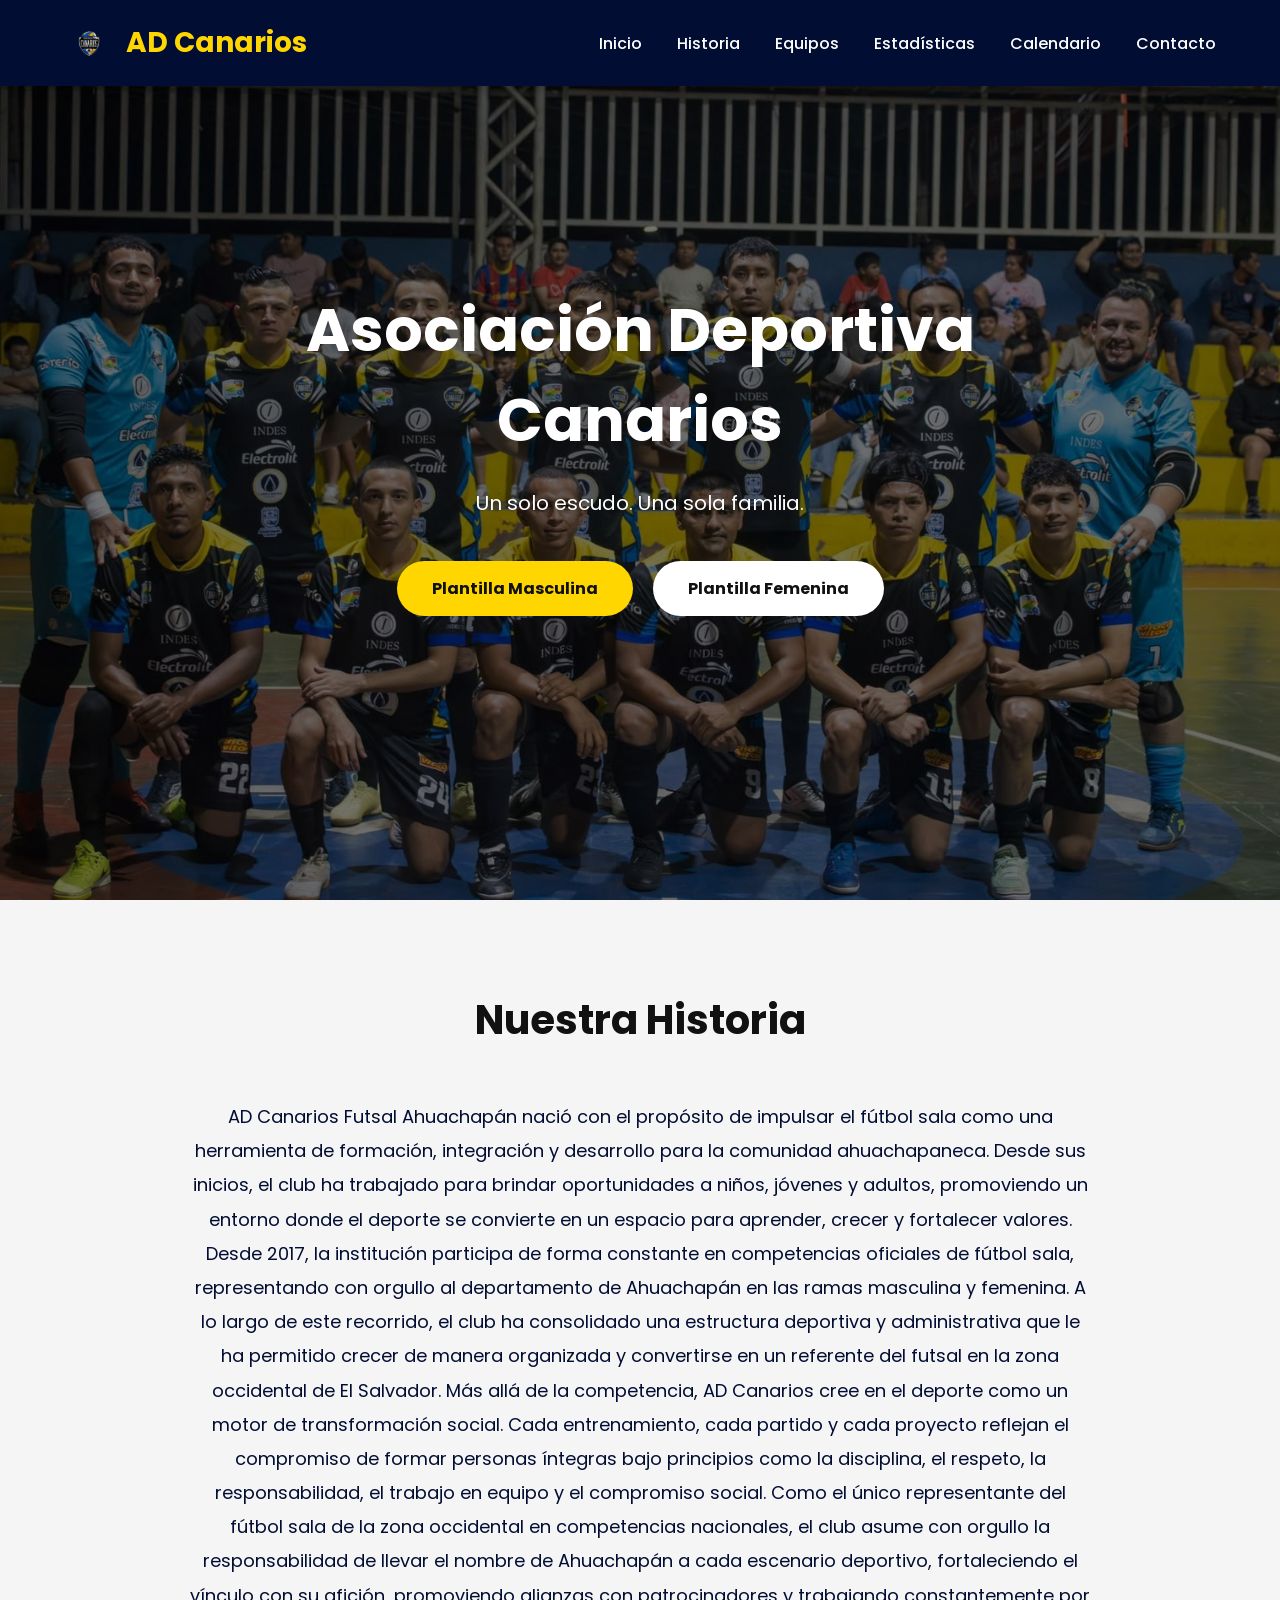
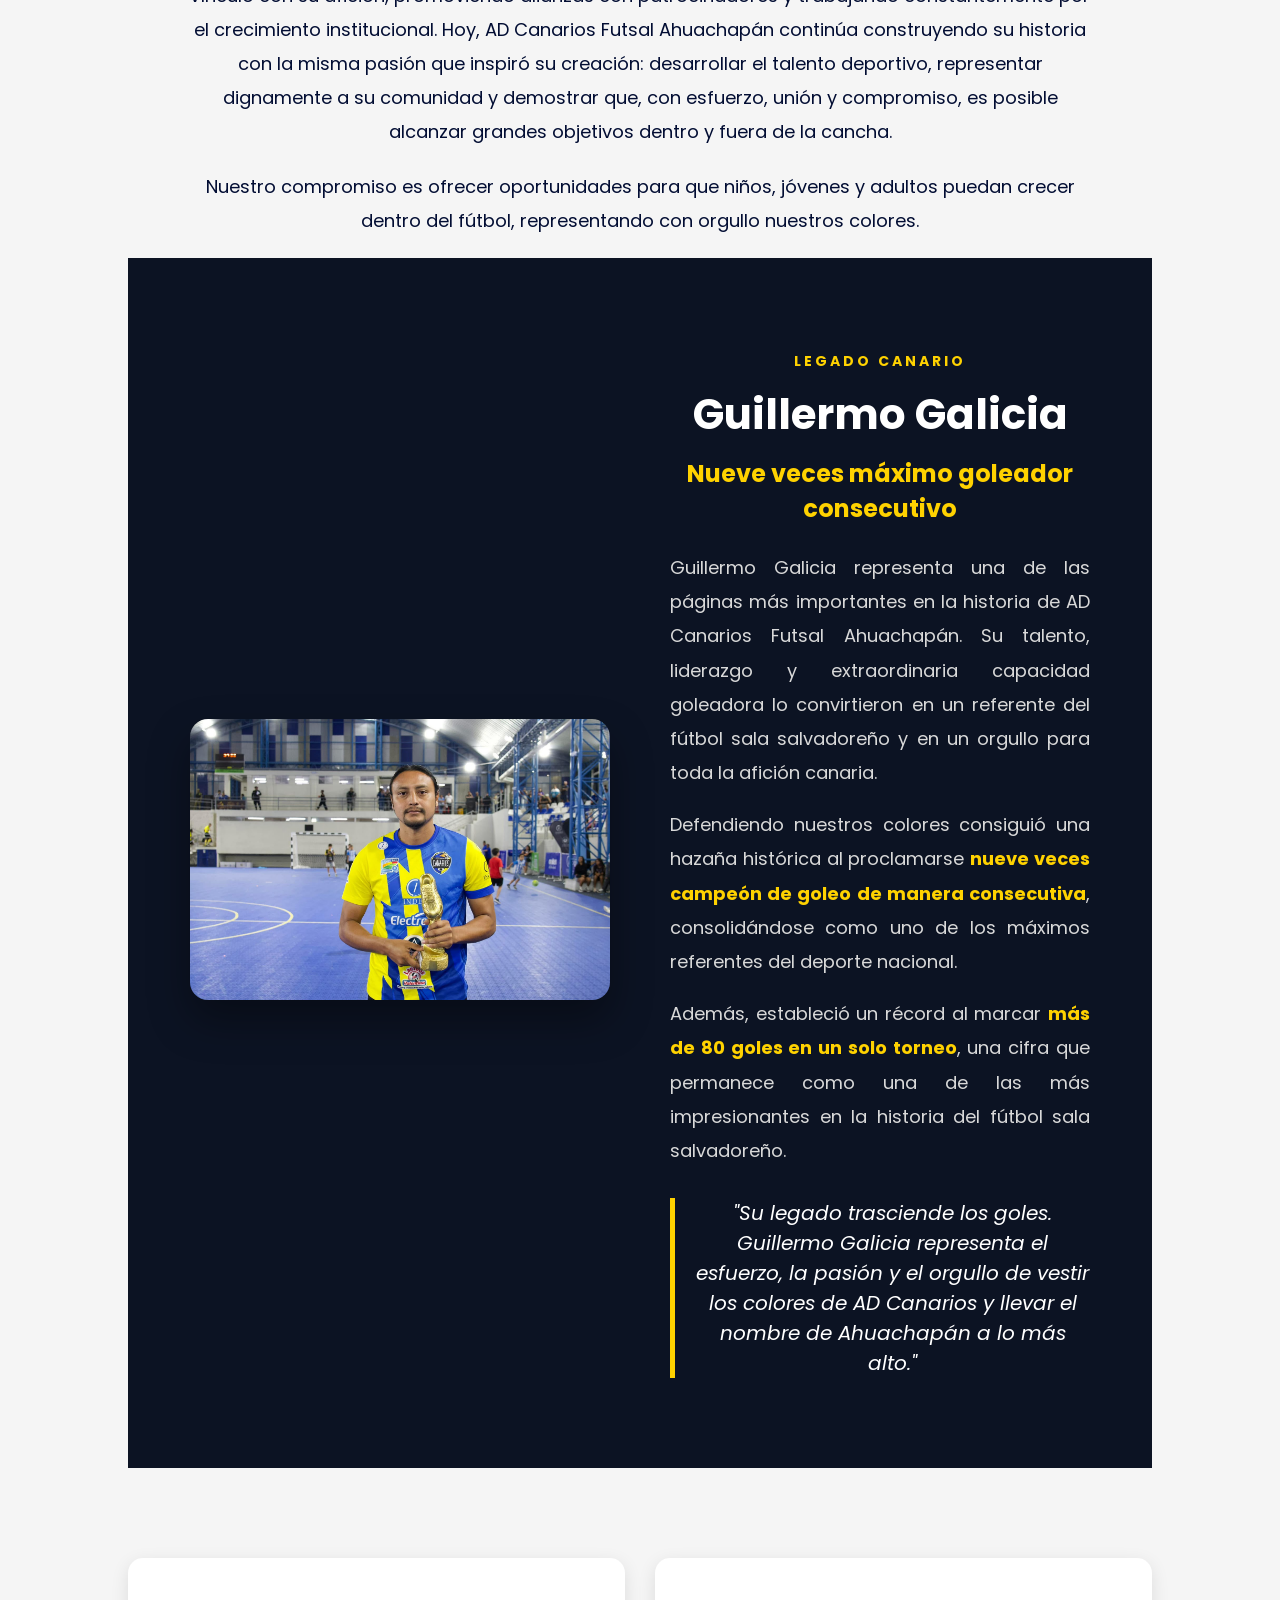
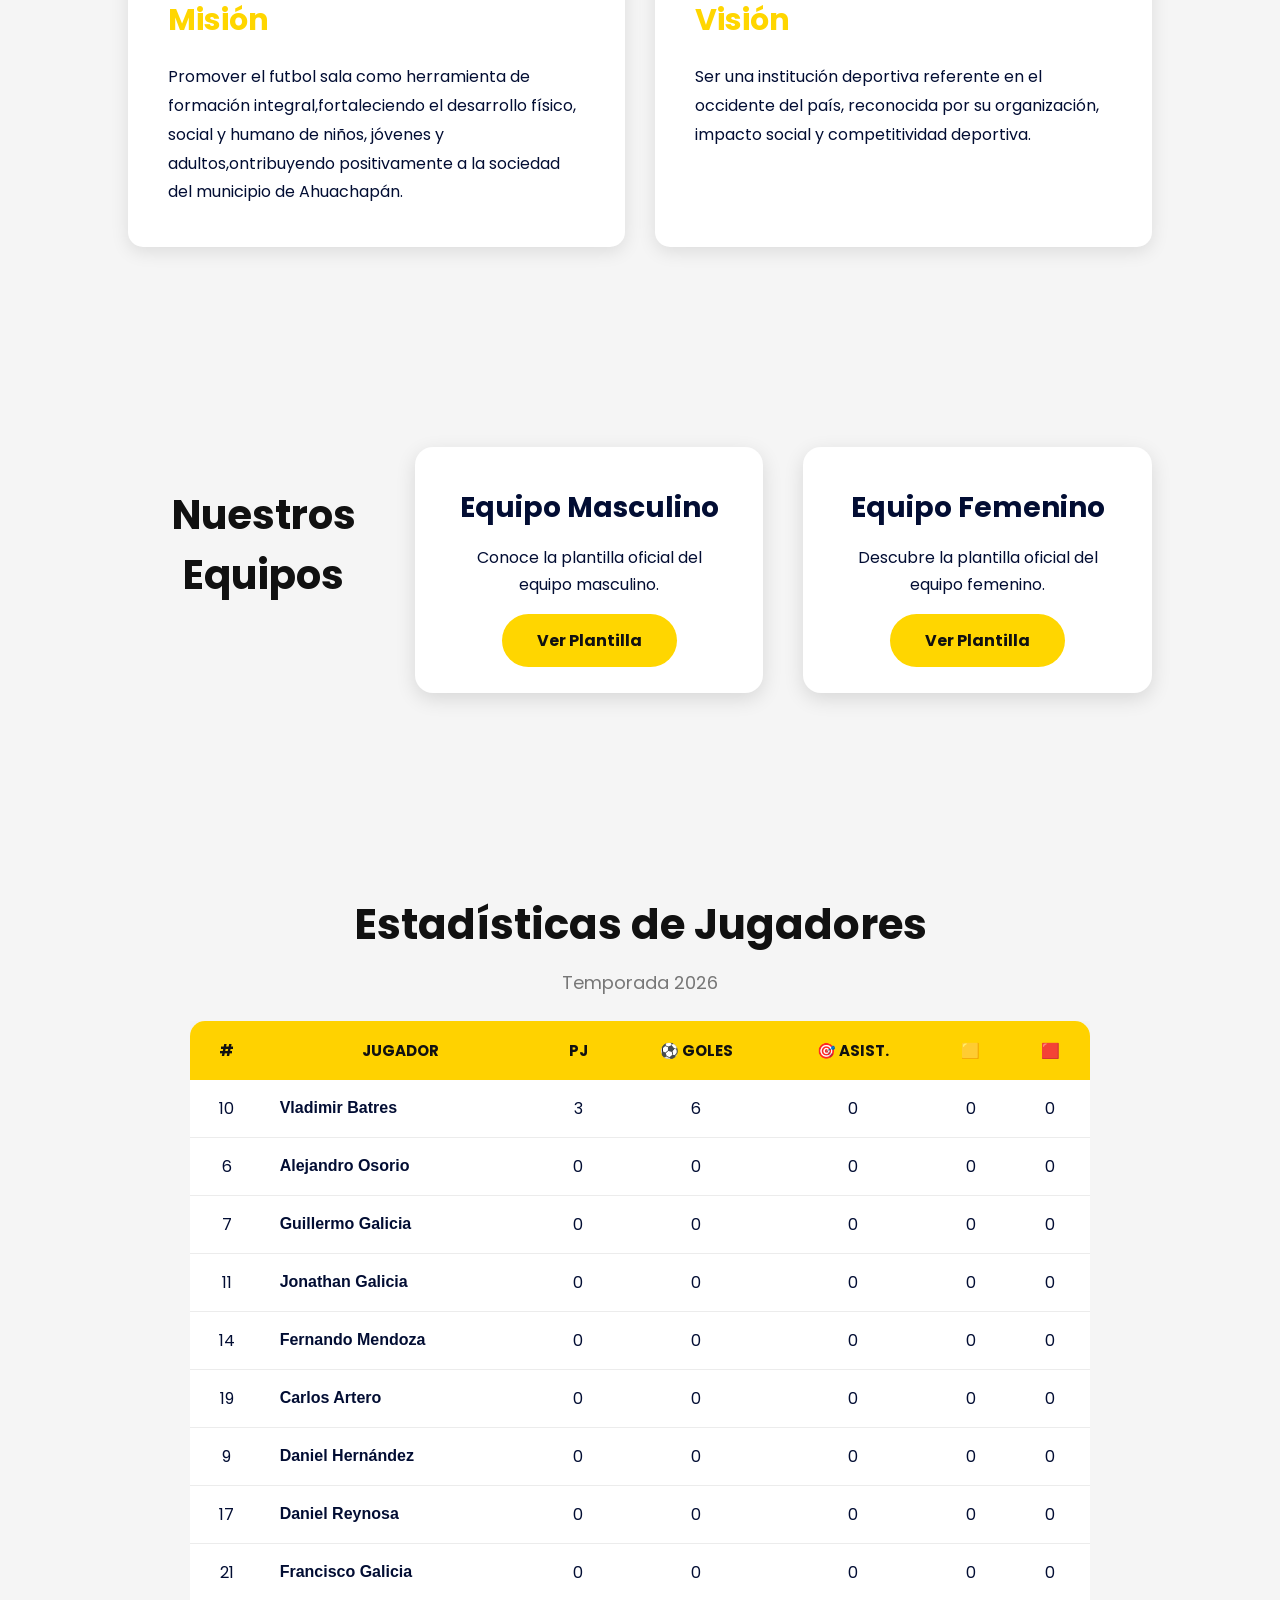
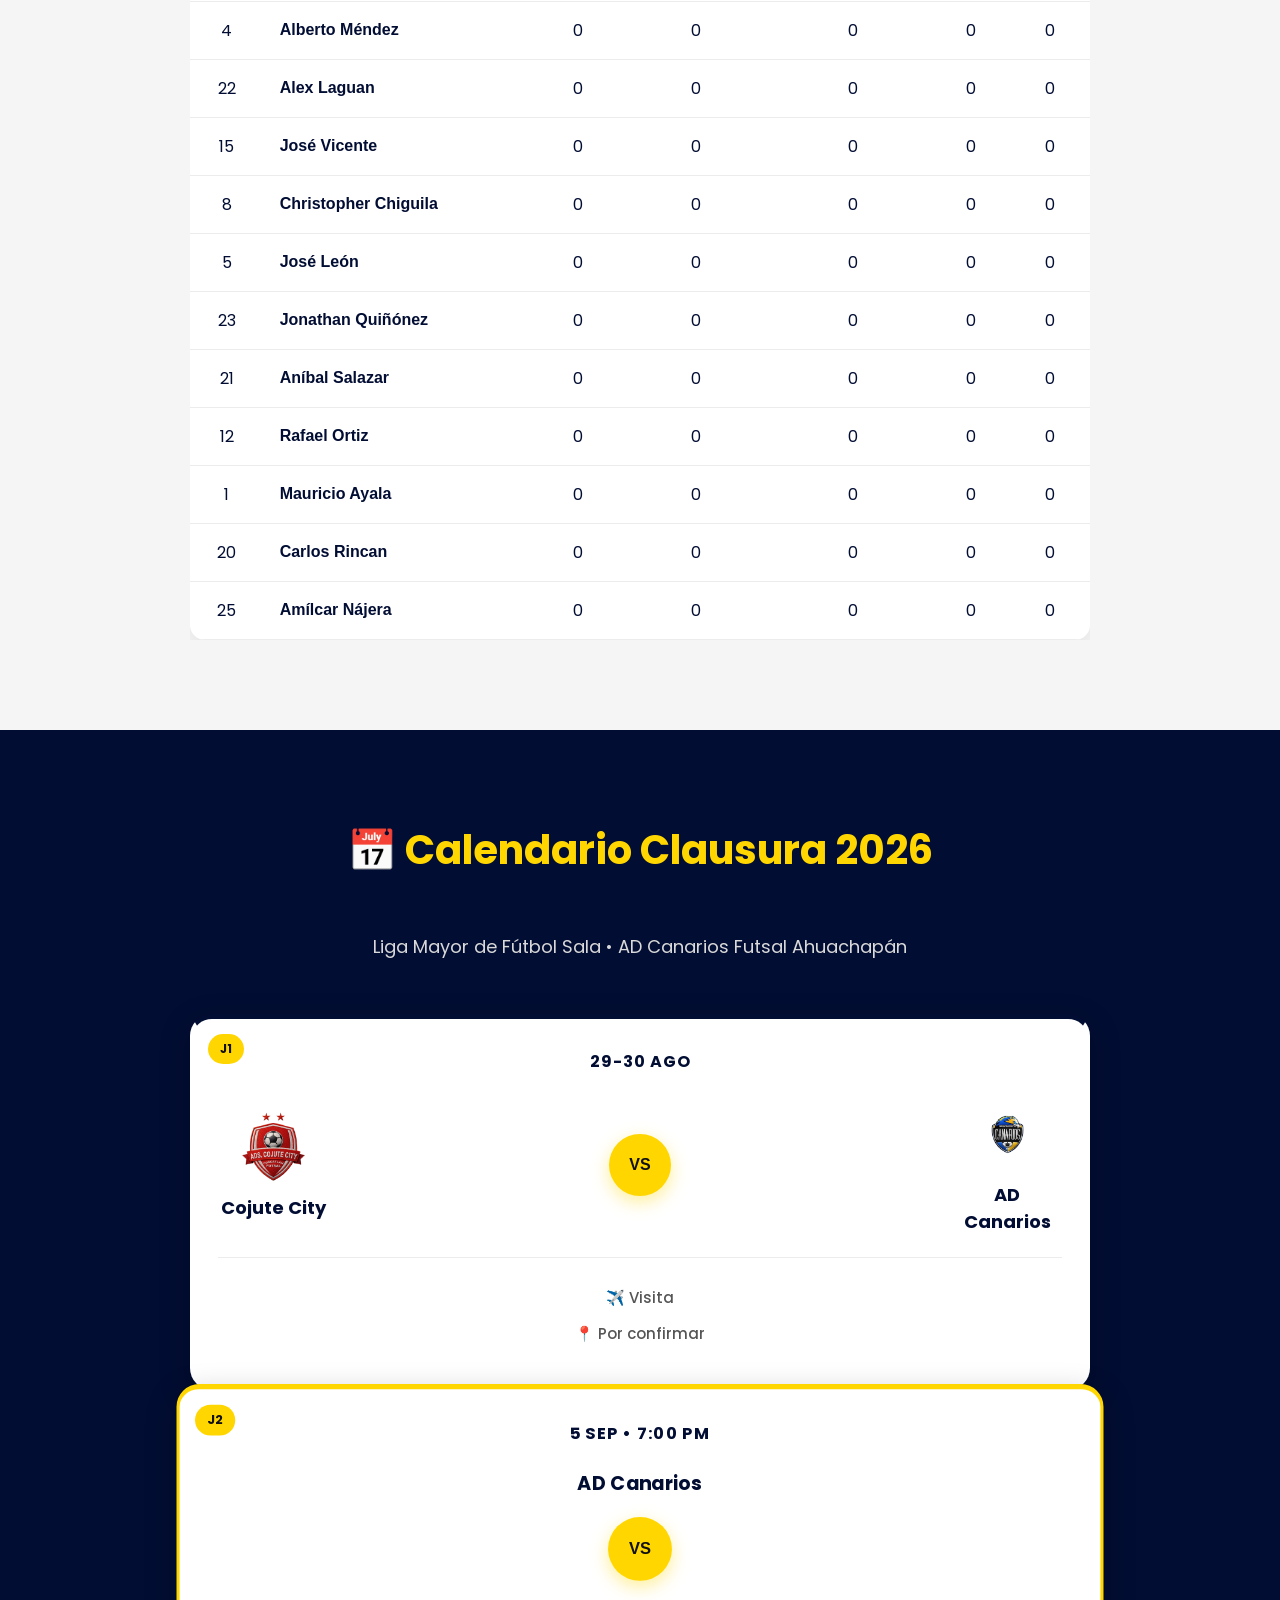
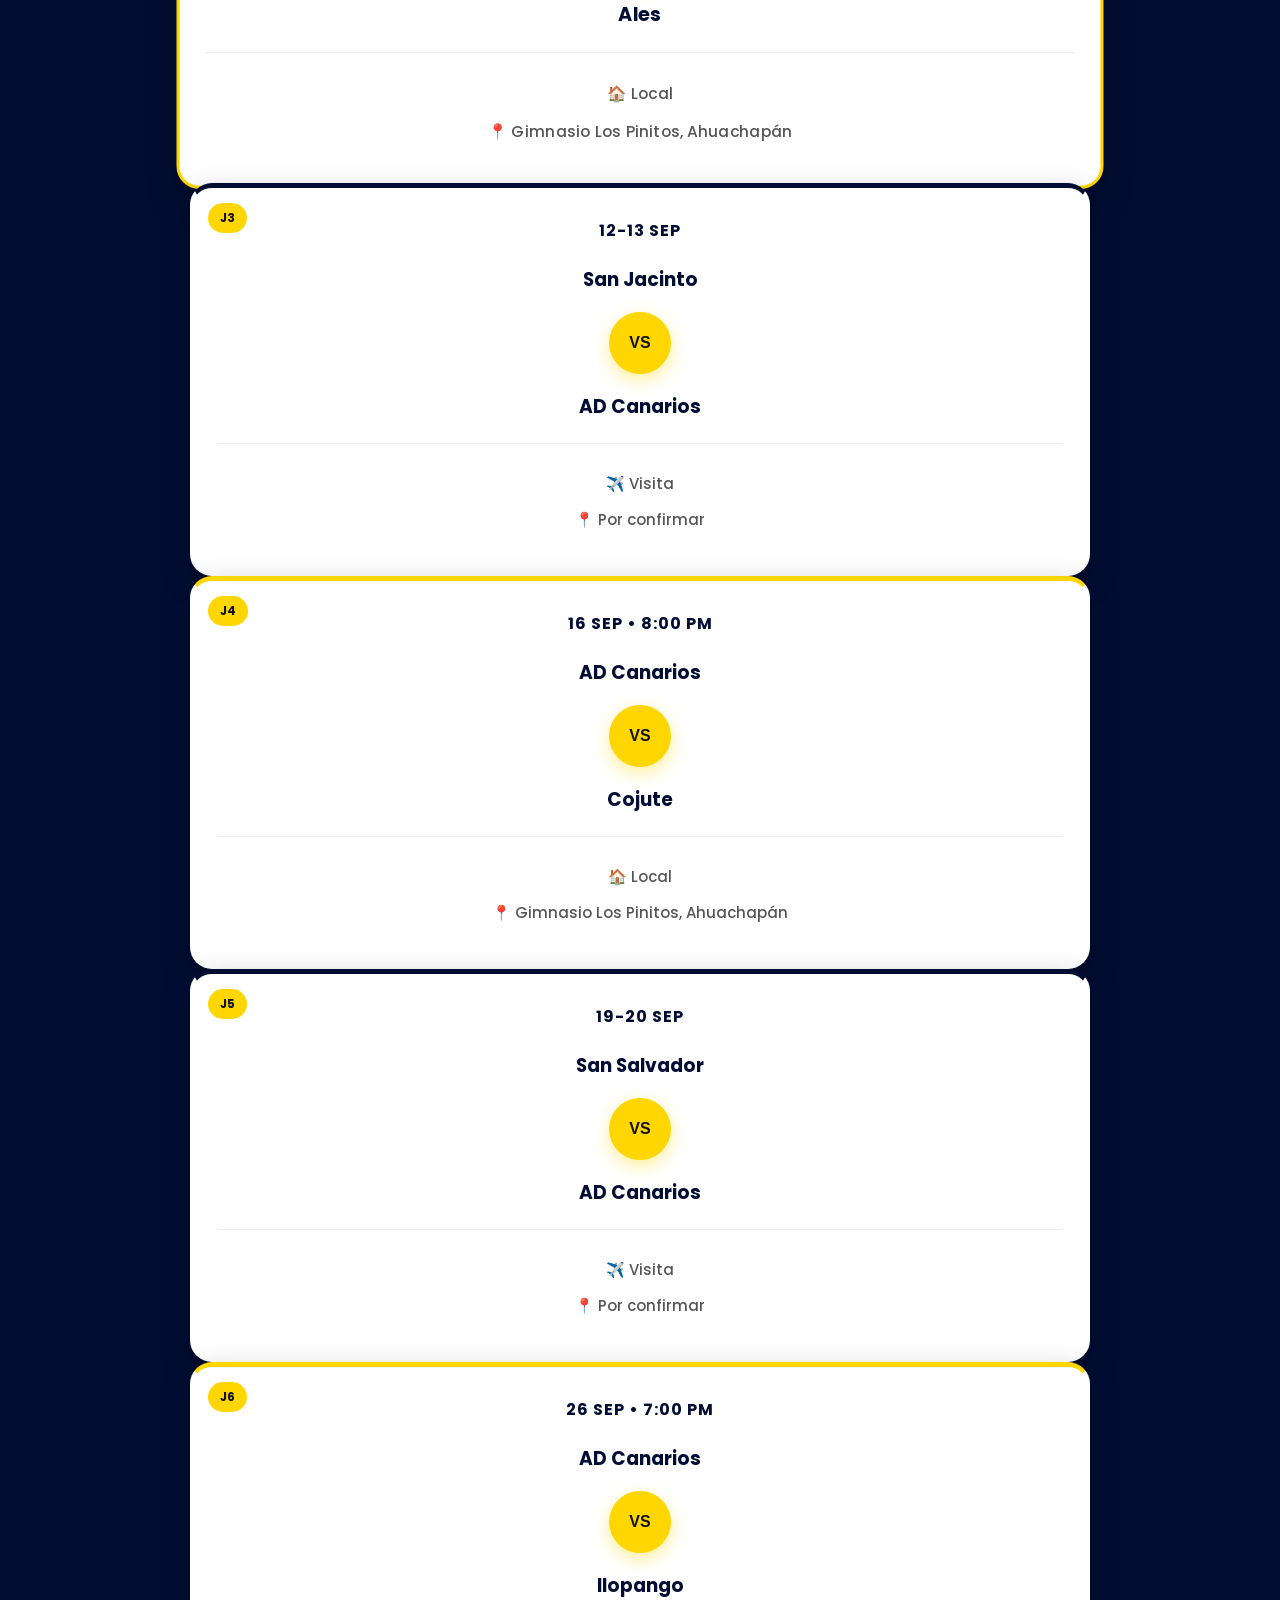
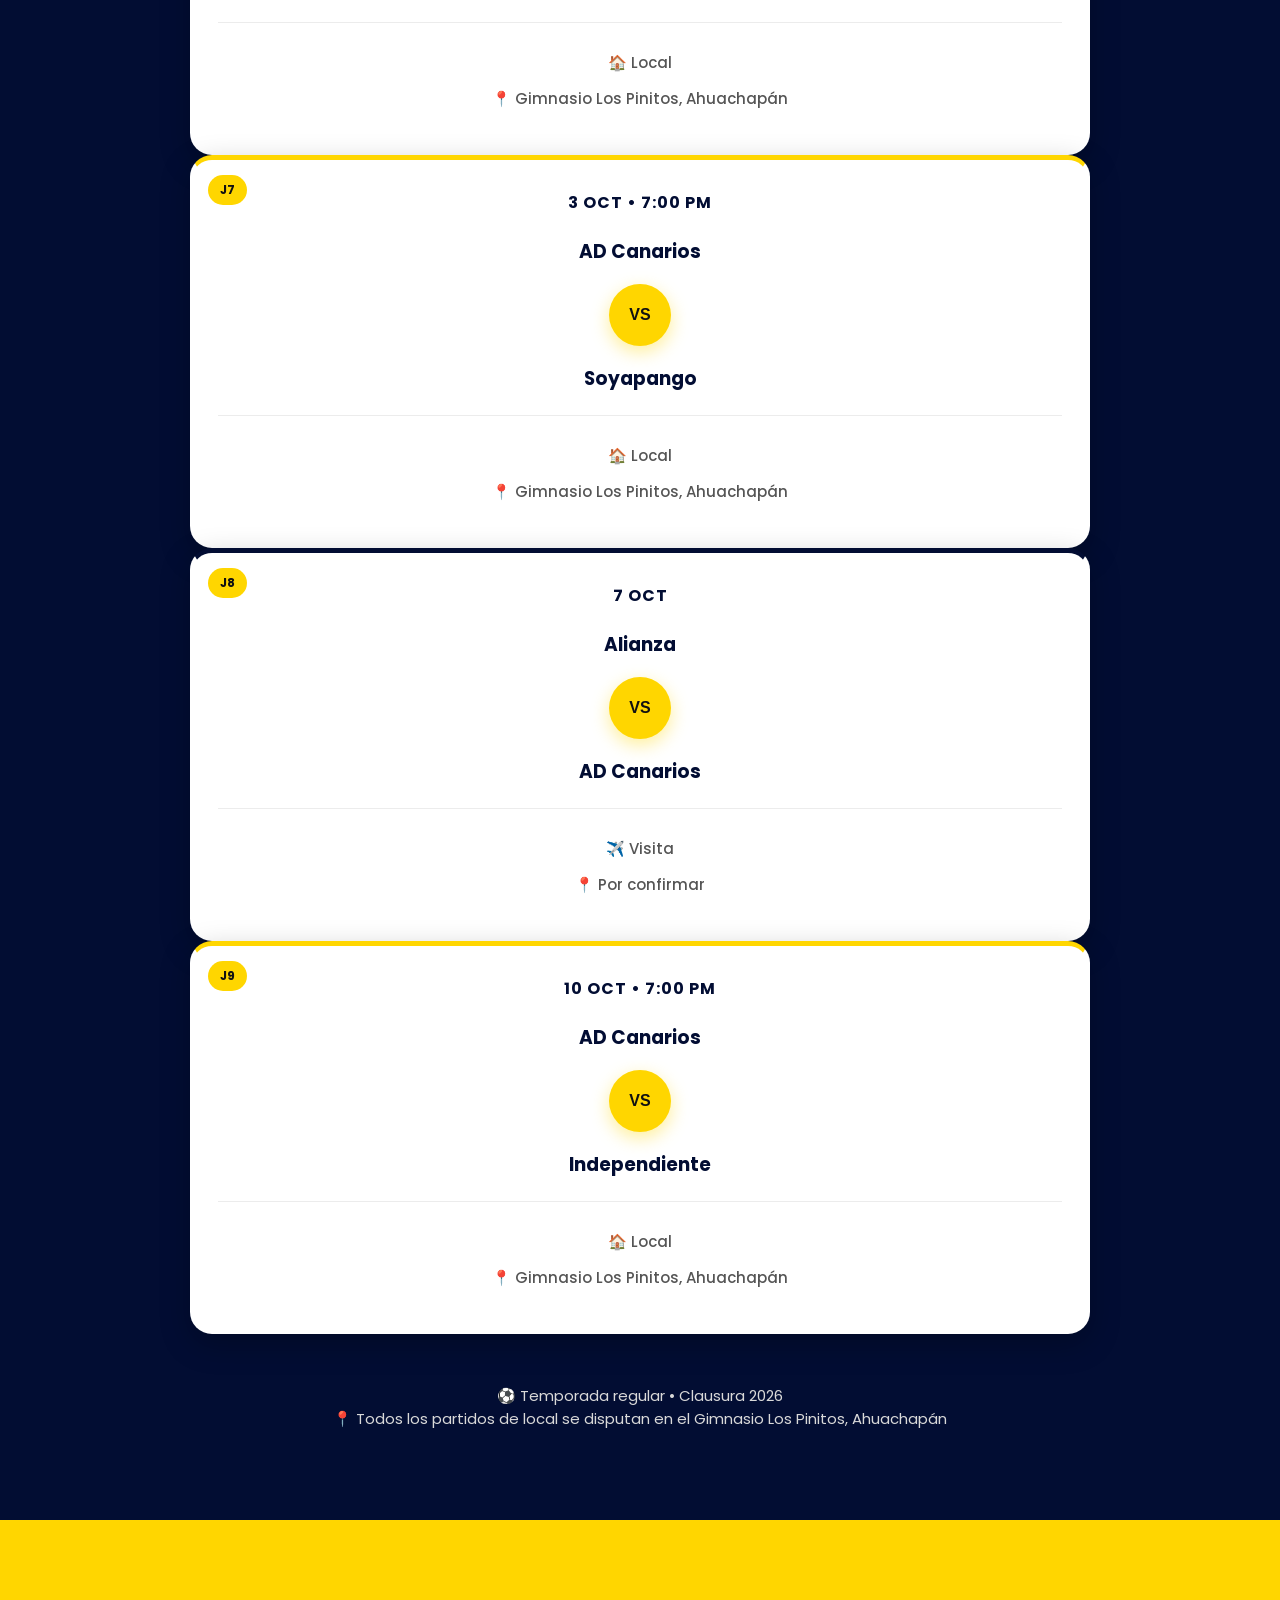
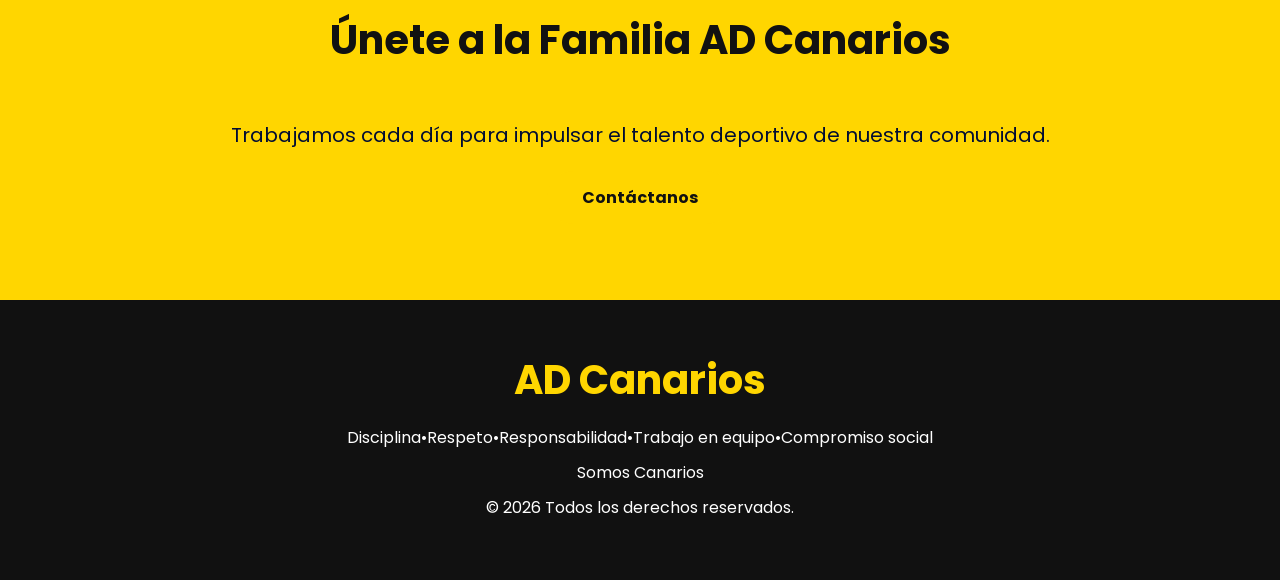
==== commit 14645a3d: "Update index.html" ====
--- a/index.html
+++ b/index.html
@@ -265,7 +265,7 @@
 
                 <tbody>
 
-                    <tr><td>10</td><td>Vladimir Batres</td><td>0</td><td>0</td><td>0</td><td>0</td><td>0</td></tr>
+                    <tr><td>10</td><td>Vladimir Batres</td><td>3</td><td>6</td><td>0</td><td>0</td><td>0</td></tr>
 
                     <tr><td>6</td><td>Alejandro Osorio</td><td>0</td><td>0</td><td>0</td><td>0</td><td>0</td></tr>
 
--- a/style.css
+++ b/style.css
@@ -653,15 +653,51 @@
     margin-bottom:22px;
 }
 
-.partido-card h3{
-    font-size:23px;
+
+/*================ EQUIPOS Y LOGOS ================*/
+
+.equipos{
+    display:flex;
+    align-items:center;
+    justify-content:center;
+    gap:15px;
+    margin:20px 0;
+}
+
+.equipo{
+    display:flex;
+    flex-direction:column;
+    align-items:center;
+    justify-content:center;
+    width:110px;
+}
+
+.equipo img{
+    width:75px;
+    height:75px;
+    object-fit:contain;
+    margin-bottom:10px;
+    transition:.3s ease;
+}
+
+.equipo:hover img{
+    transform:scale(1.1);
+}
+
+.equipo h3{
+    font-size:18px;
     color:#020d33;
-    margin:8px 0;
-}
+    margin:0;
+    text-align:center;
+}
+
+
+/*================ VS ================*/
 
 .vs{
     width:62px;
     height:62px;
+    flex-shrink:0;
     margin:18px auto;
     border-radius:50%;
     background:#FFD600;
@@ -672,6 +708,9 @@
     font-weight:800;
     box-shadow:0 6px 18px rgba(255,214,0,.4);
 }
+
+
+/*================ INFORMACIÓN DEL PARTIDO ================*/
 
 .info-partido{
     margin-top:22px;
@@ -686,6 +725,9 @@
     font-weight:500;
 }
 
+
+/*================ PIE DEL CALENDARIO ================*/
+
 .calendario-footer{
     margin-top:50px;
     text-align:center;
@@ -693,7 +735,14 @@
     font-size:15px;
 }
 
+
+/*================ RESPONSIVE ================*/
+
 @media(max-width:768px){
+
+    .calendario{
+        padding:70px 5%;
+    }
 
     .calendario-grid{
         grid-template-columns:1fr;
@@ -703,4 +752,27 @@
         transform:none;
     }
 
-}
+    .equipos{
+        gap:10px;
+    }
+
+    .equipo{
+        width:100px;
+    }
+
+    .equipo img{
+        width:70px;
+        height:70px;
+    }
+
+    .equipo h3{
+        font-size:16px;
+    }
+
+    .vs{
+        width:55px;
+        height:55px;
+        font-size:14px;
+    }
+
+}
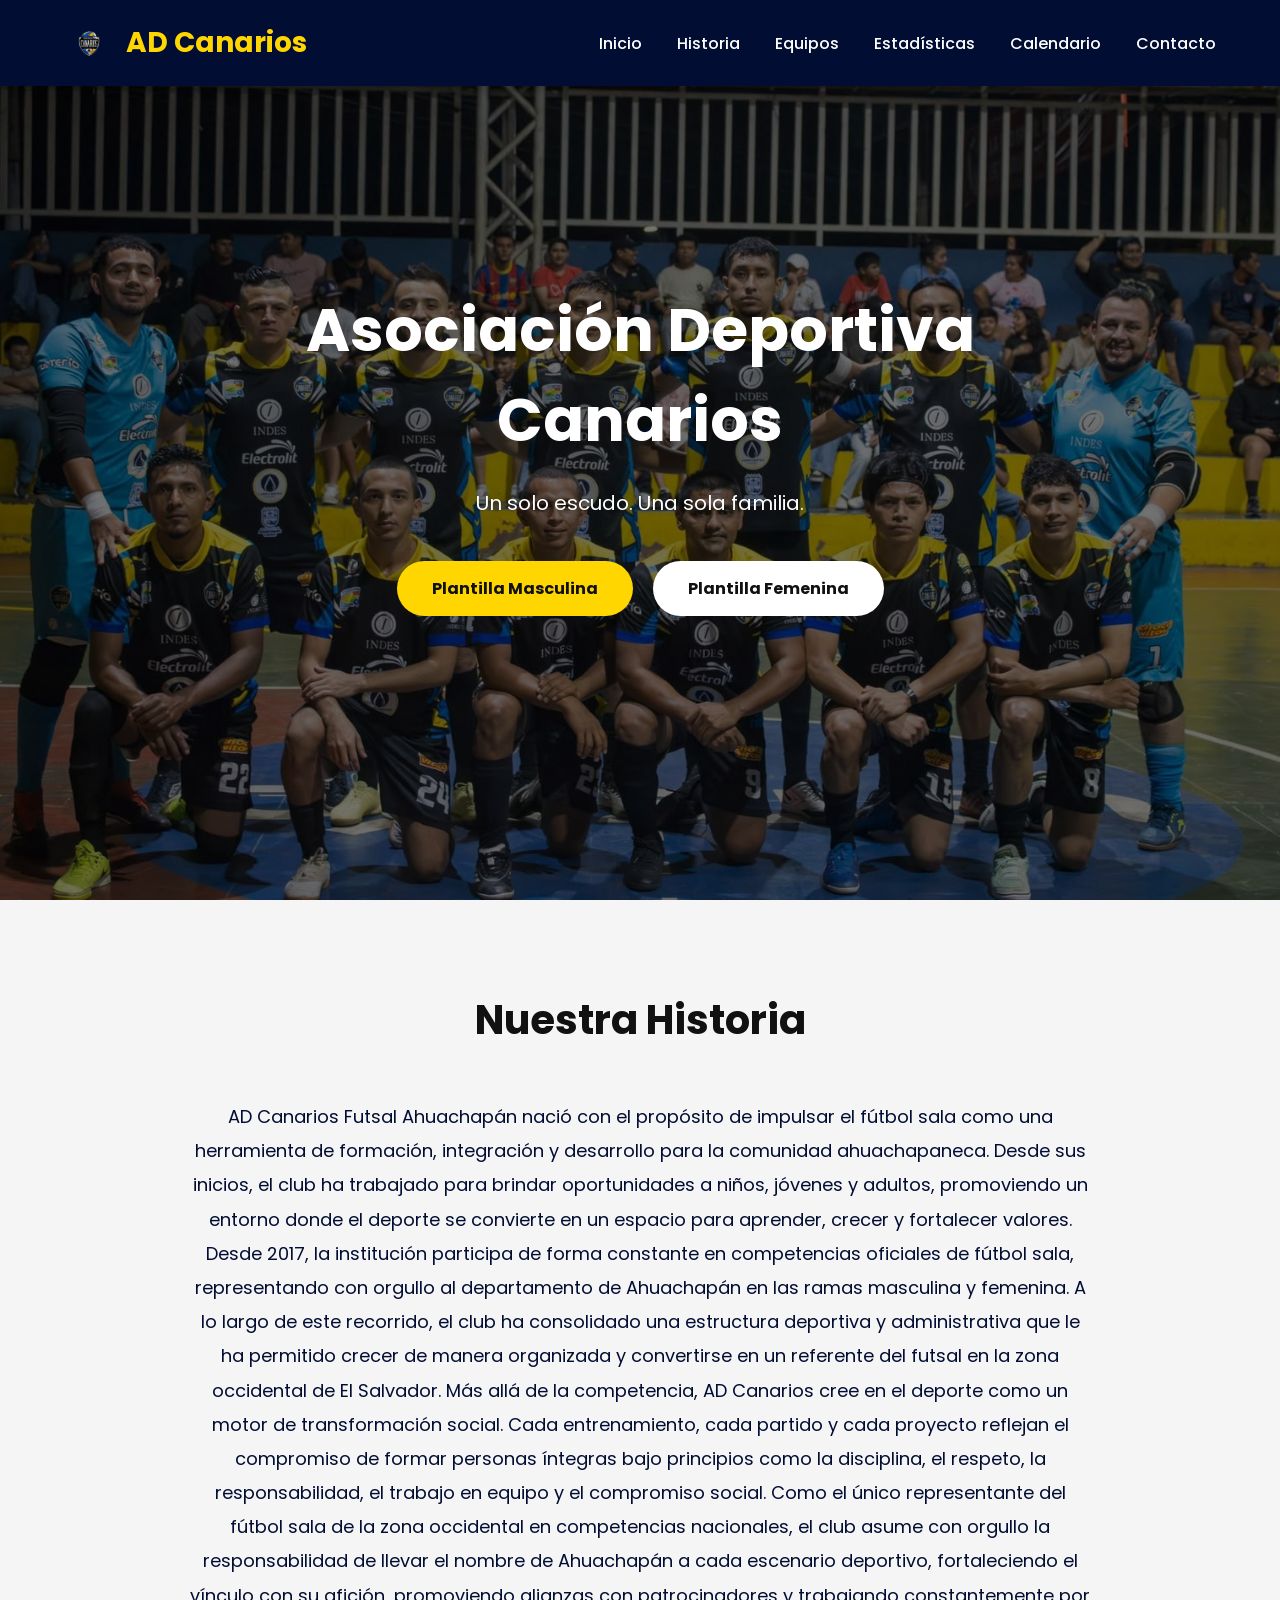
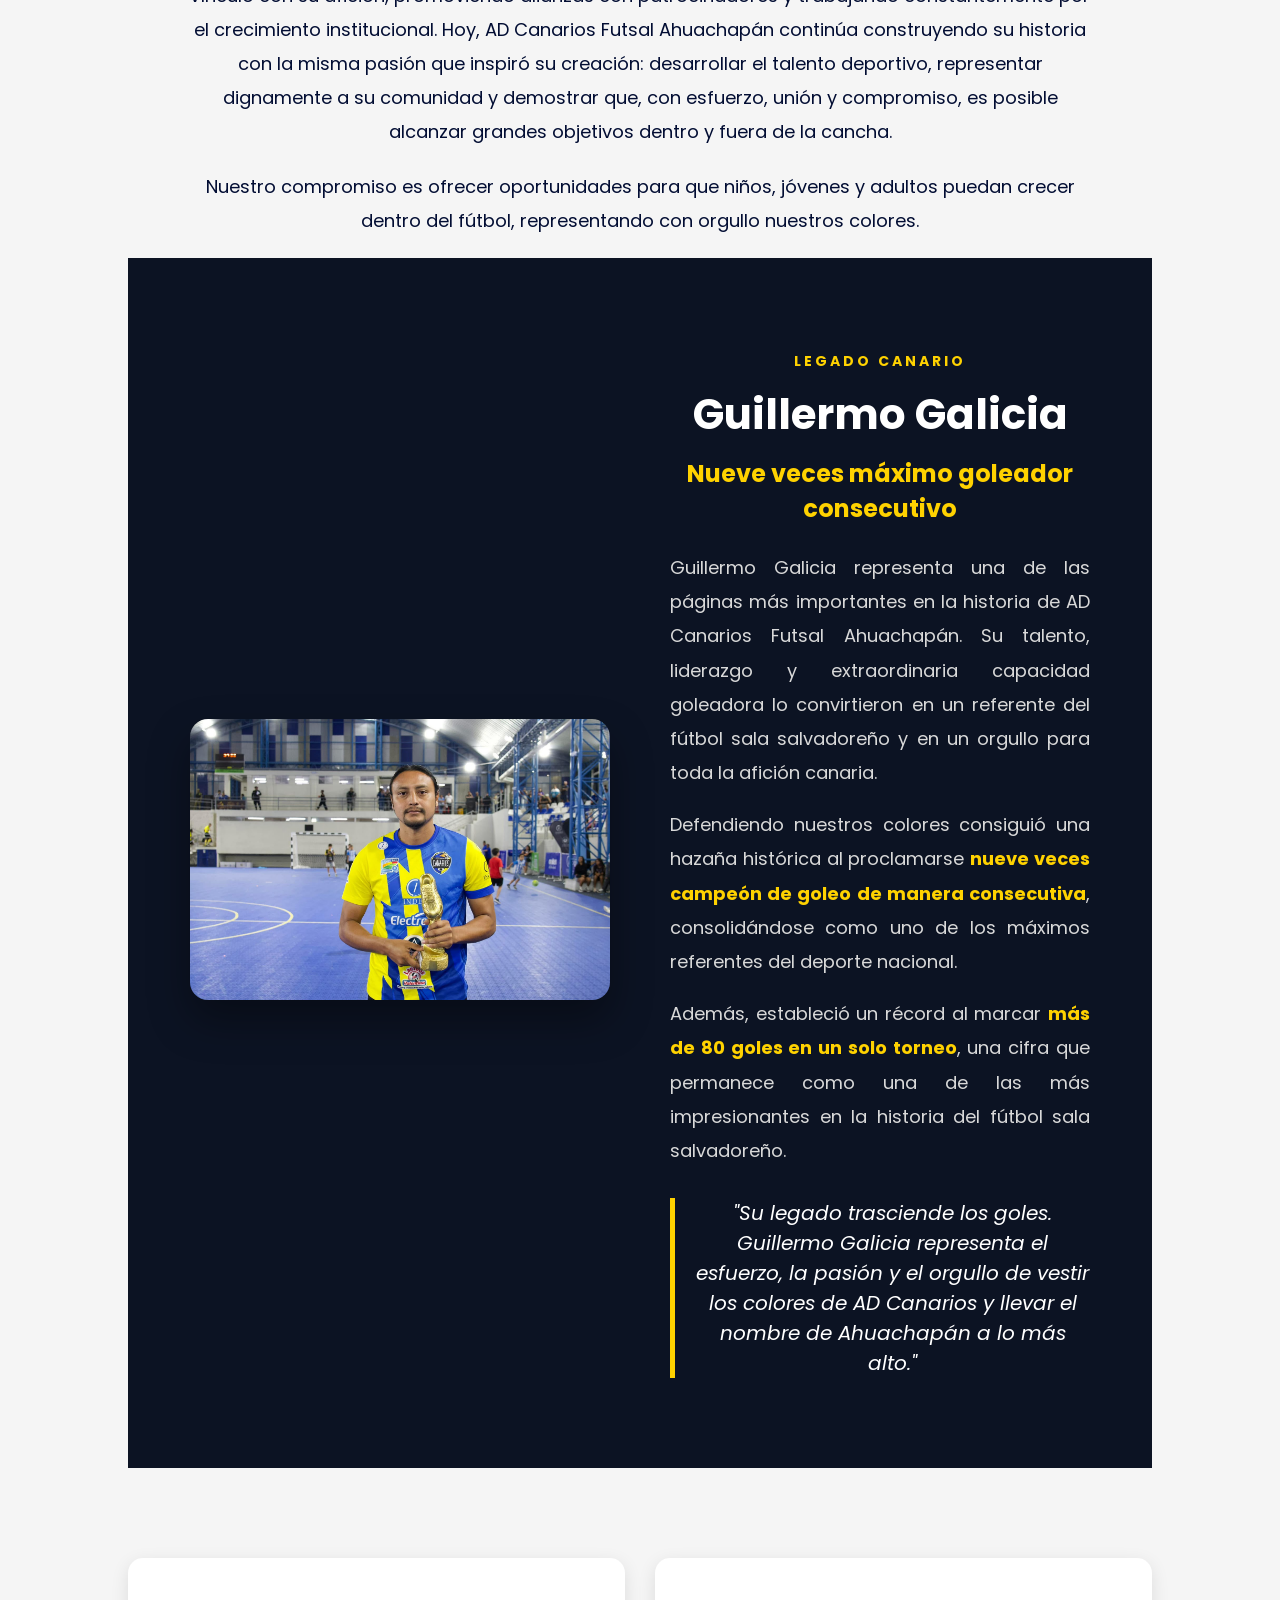
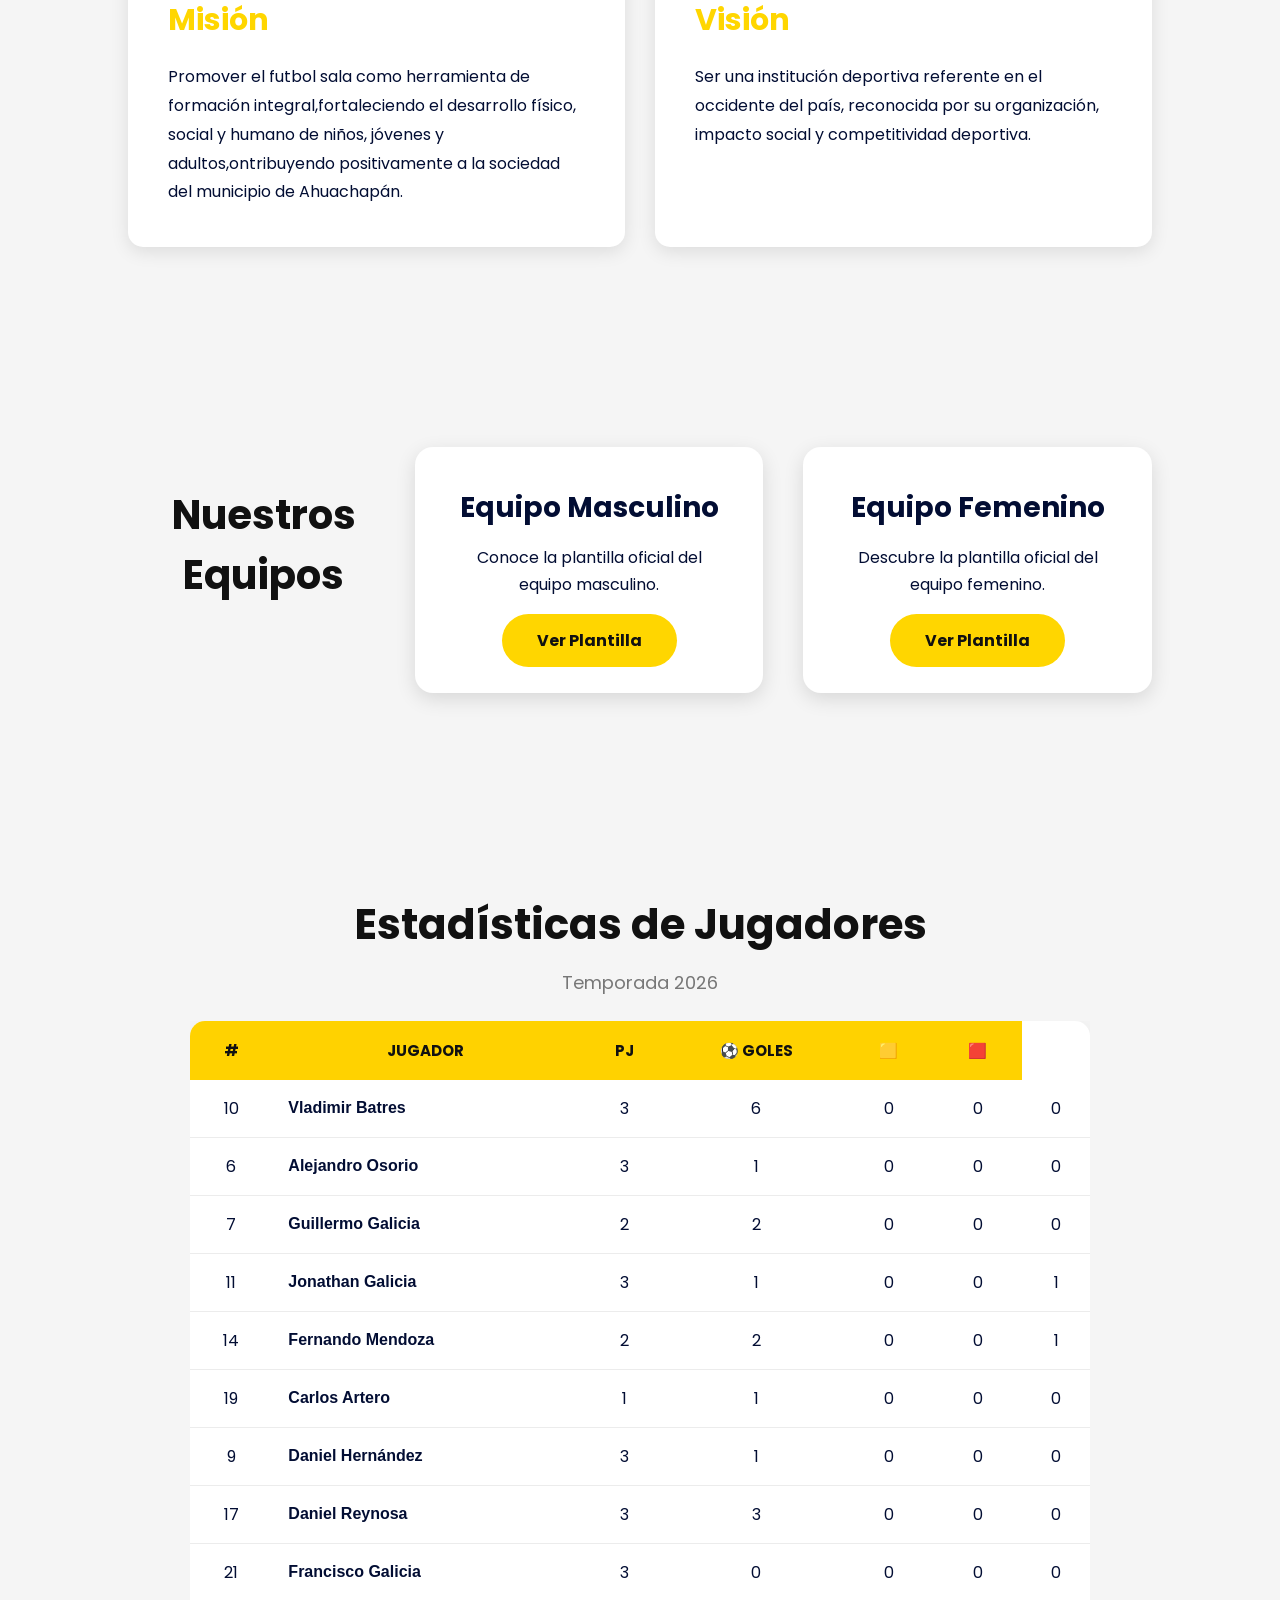
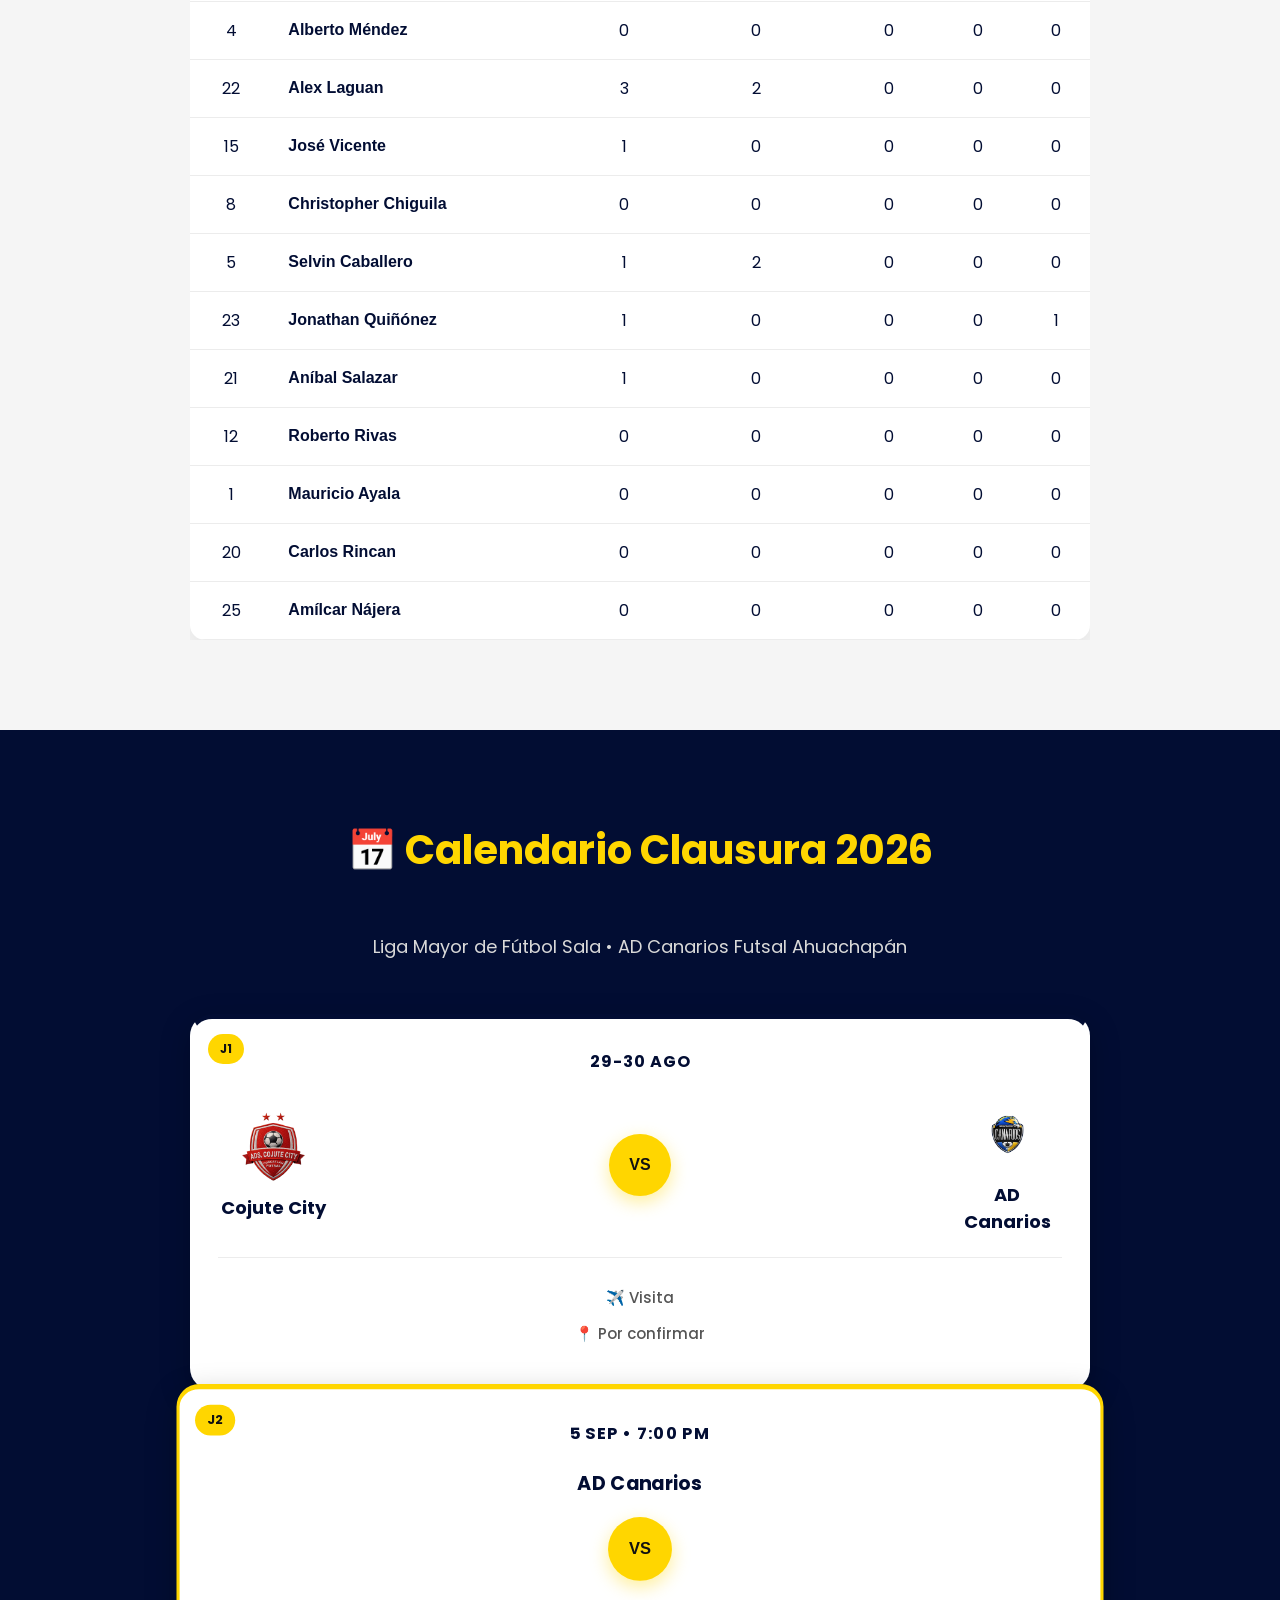
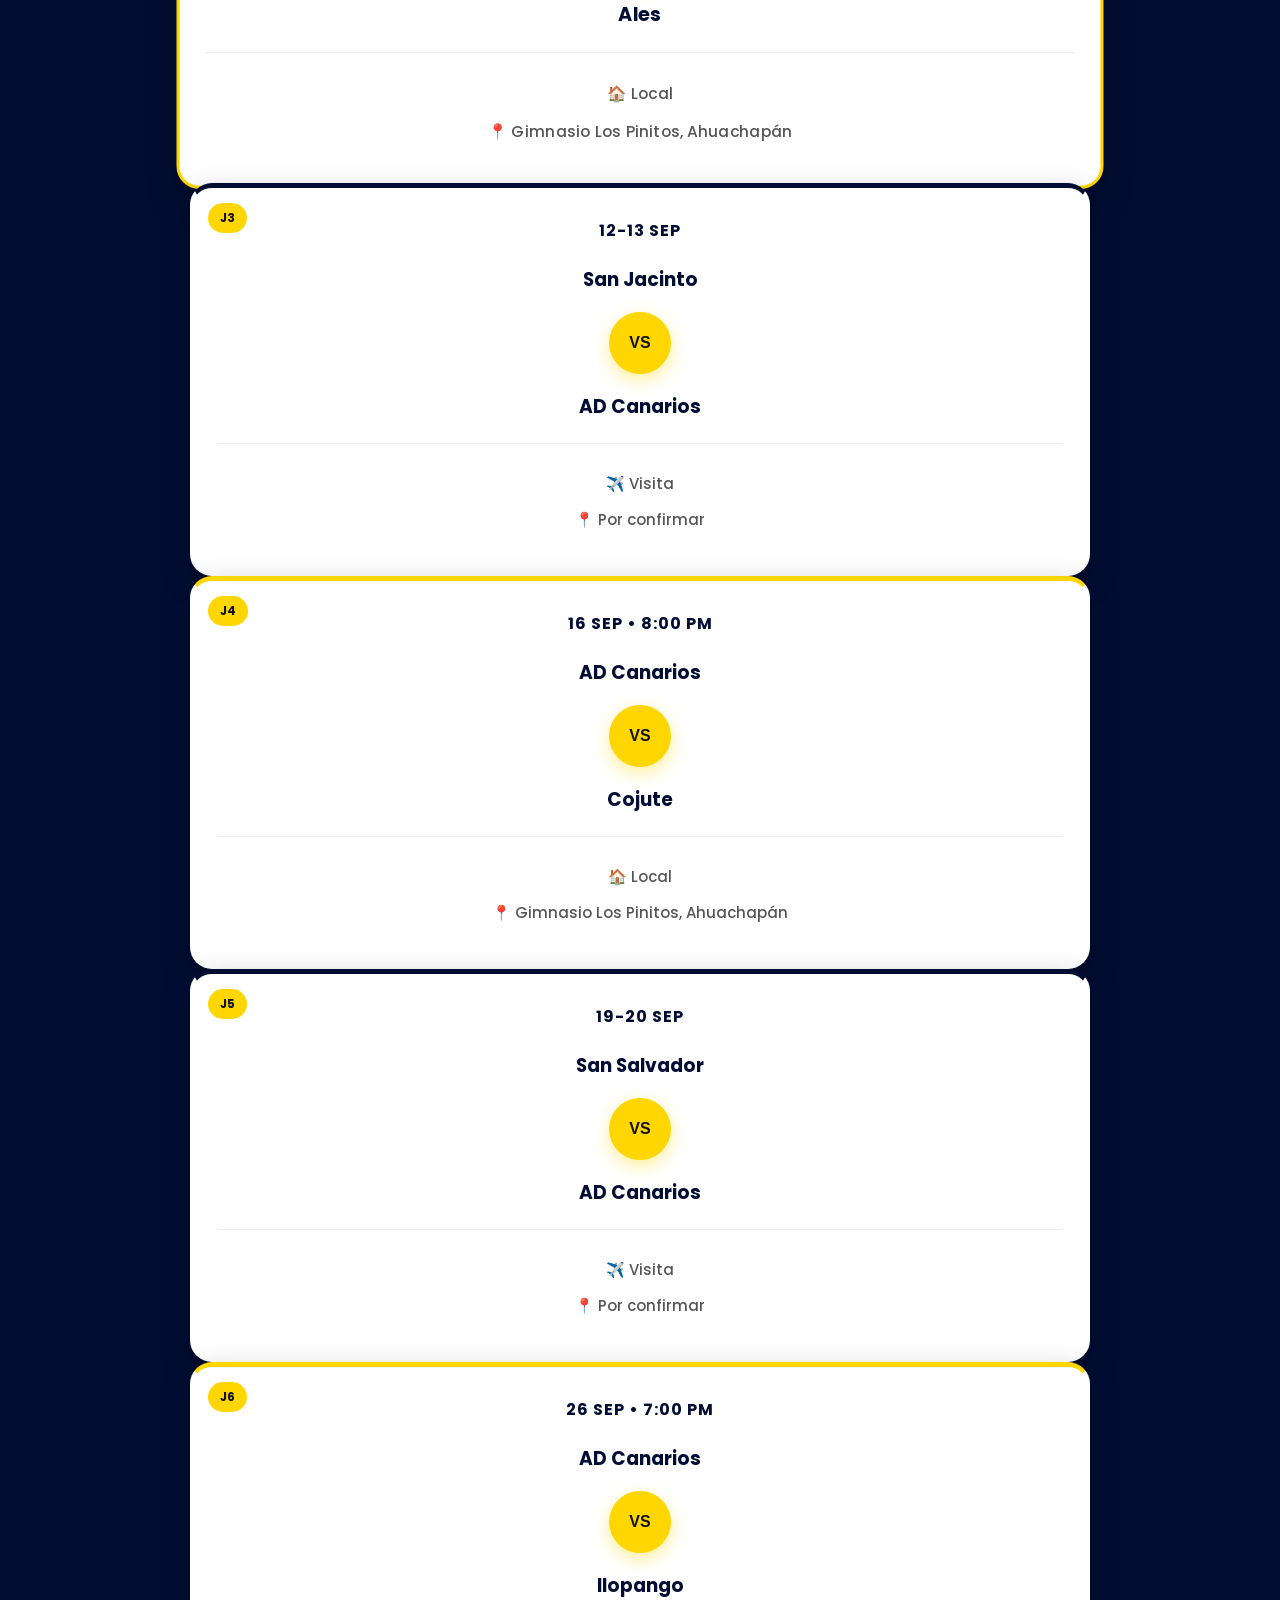
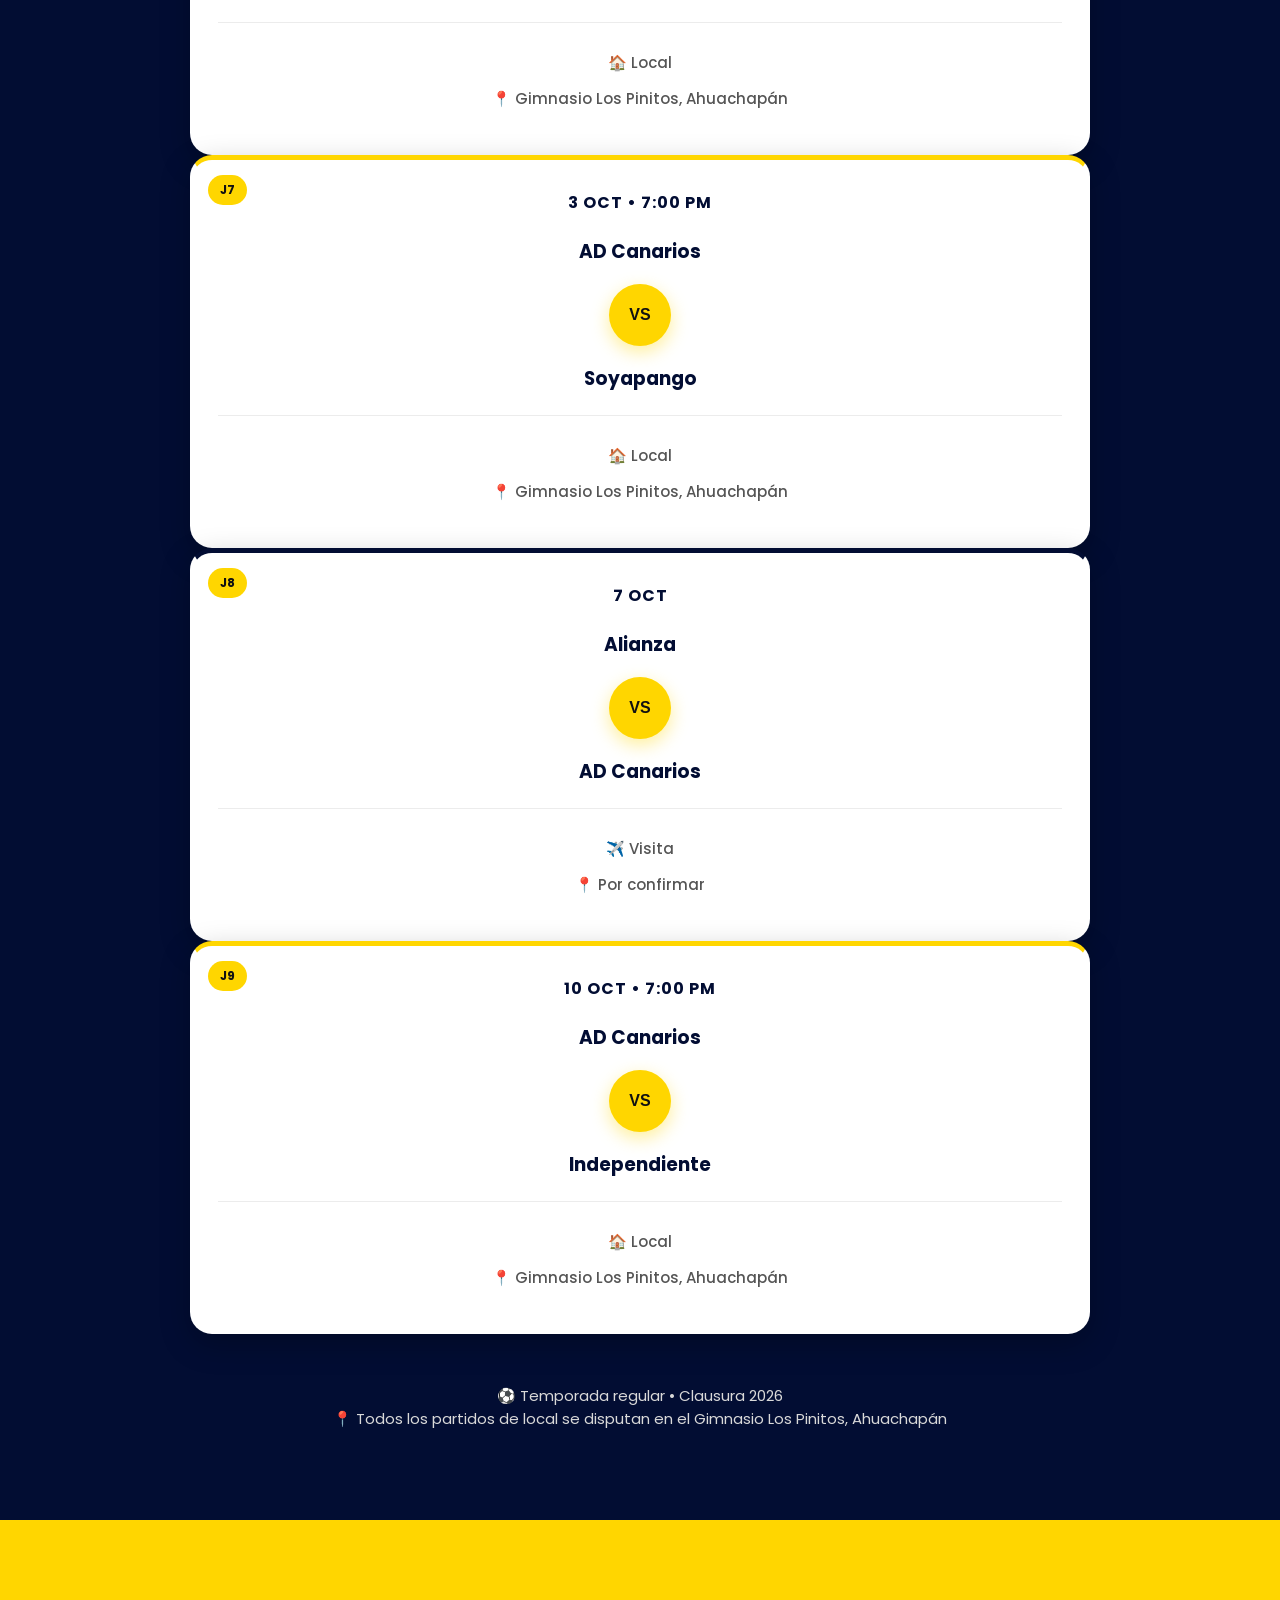
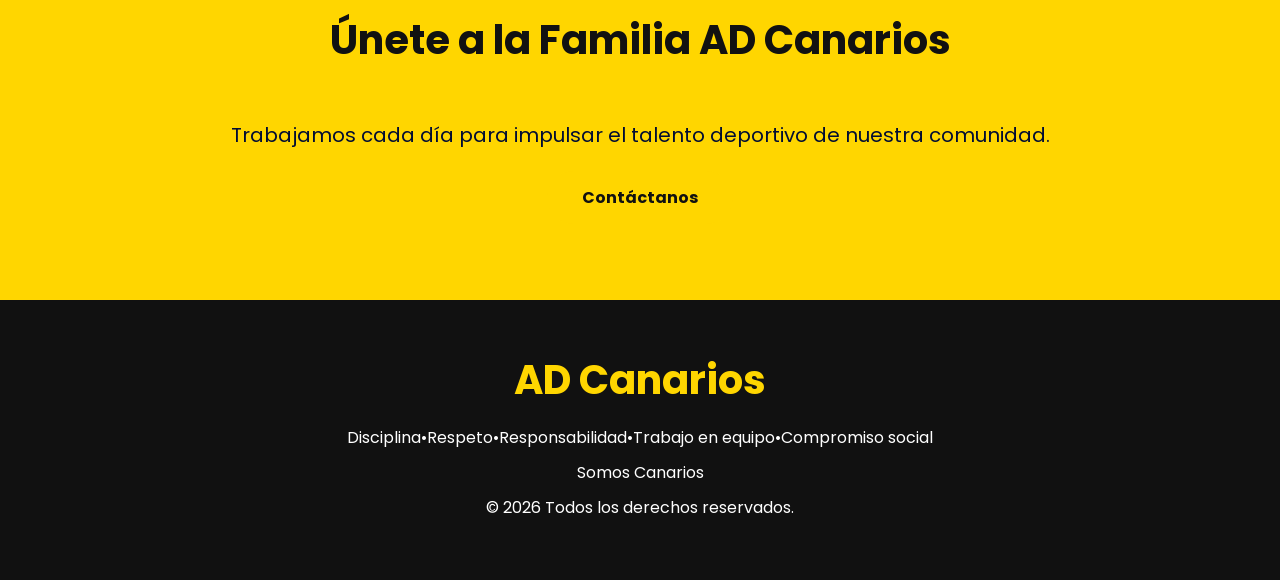
==== commit 1781bc3b: "Update index.html" ====
--- a/index.html
+++ b/index.html
@@ -257,7 +257,6 @@
                         <th>Jugador</th>
                         <th>PJ</th>
                         <th>⚽ Goles</th>
-                        <th>🎯 Asist.</th>
                         <th>🟨</th>
                         <th>🟥</th>
                     </tr>
@@ -267,37 +266,37 @@
 
                     <tr><td>10</td><td>Vladimir Batres</td><td>3</td><td>6</td><td>0</td><td>0</td><td>0</td></tr>
 
-                    <tr><td>6</td><td>Alejandro Osorio</td><td>0</td><td>0</td><td>0</td><td>0</td><td>0</td></tr>
-
-                    <tr><td>7</td><td>Guillermo Galicia</td><td>0</td><td>0</td><td>0</td><td>0</td><td>0</td></tr>
-
-                    <tr><td>11</td><td>Jonathan Galicia</td><td>0</td><td>0</td><td>0</td><td>0</td><td>0</td></tr>
-
-                    <tr><td>14</td><td>Fernando Mendoza</td><td>0</td><td>0</td><td>0</td><td>0</td><td>0</td></tr>
-
-                    <tr><td>19</td><td>Carlos Artero</td><td>0</td><td>0</td><td>0</td><td>0</td><td>0</td></tr>
-
-                    <tr><td>9</td><td>Daniel Hernández</td><td>0</td><td>0</td><td>0</td><td>0</td><td>0</td></tr>
-
-                    <tr><td>17</td><td>Daniel Reynosa</td><td>0</td><td>0</td><td>0</td><td>0</td><td>0</td></tr>
-
-                    <tr><td>21</td><td>Francisco Galicia</td><td>0</td><td>0</td><td>0</td><td>0</td><td>0</td></tr>
+                    <tr><td>6</td><td>Alejandro Osorio</td><td>3</td><td>1</td><td>0</td><td>0</td><td>0</td></tr>
+
+                    <tr><td>7</td><td>Guillermo Galicia</td><td>2</td><td>2</td><td>0</td><td>0</td><td>0</td></tr>
+
+                    <tr><td>11</td><td>Jonathan Galicia</td><td>3</td><td>1</td><td>0</td><td>0</td><td>1</td></tr>
+
+                    <tr><td>14</td><td>Fernando Mendoza</td><td>2</td><td>2</td><td>0</td><td>0</td><td>1</td></tr>
+
+                    <tr><td>19</td><td>Carlos Artero</td><td>1</td><td>1</td><td>0</td><td>0</td><td>0</td></tr>
+
+                    <tr><td>9</td><td>Daniel Hernández</td><td>3</td><td>1</td><td>0</td><td>0</td><td>0</td></tr>
+
+                    <tr><td>17</td><td>Daniel Reynosa</td><td>3</td><td>3</td><td>0</td><td>0</td><td>0</td></tr>
+
+                    <tr><td>21</td><td>Francisco Galicia</td><td>3</td><td>0</td><td>0</td><td>0</td><td>0</td></tr>
 
                     <tr><td>4</td><td>Alberto Méndez</td><td>0</td><td>0</td><td>0</td><td>0</td><td>0</td></tr>
 
-                    <tr><td>22</td><td>Alex Laguan</td><td>0</td><td>0</td><td>0</td><td>0</td><td>0</td></tr>
-
-                    <tr><td>15</td><td>José Vicente</td><td>0</td><td>0</td><td>0</td><td>0</td><td>0</td></tr>
+                    <tr><td>22</td><td>Alex Laguan</td><td>3</td><td>2</td><td>0</td><td>0</td><td>0</td></tr>
+
+                    <tr><td>15</td><td>José Vicente</td><td>1</td><td>0</td><td>0</td><td>0</td><td>0</td></tr>
 
                     <tr><td>8</td><td>Christopher Chiguila</td><td>0</td><td>0</td><td>0</td><td>0</td><td>0</td></tr>
 
-                    <tr><td>5</td><td>José León</td><td>0</td><td>0</td><td>0</td><td>0</td><td>0</td></tr>
-
-                    <tr><td>23</td><td>Jonathan Quiñónez</td><td>0</td><td>0</td><td>0</td><td>0</td><td>0</td></tr>
-
-                    <tr><td>21</td><td>Aníbal Salazar</td><td>0</td><td>0</td><td>0</td><td>0</td><td>0</td></tr>
-
-                    <tr><td>12</td><td>Rafael Ortiz</td><td>0</td><td>0</td><td>0</td><td>0</td><td>0</td></tr>
+                    <tr><td>5</td><td>Selvin Caballero</td><td>1</td><td>2</td><td>0</td><td>0</td><td>0</td></tr>
+
+                    <tr><td>23</td><td>Jonathan Quiñónez</td><td>1</td><td>0</td><td>0</td><td>0</td><td>1</td></tr>
+
+                    <tr><td>21</td><td>Aníbal Salazar</td><td>1</td><td>0</td><td>0</td><td>0</td><td>0</td></tr>
+
+                    <tr><td>12</td><td>Roberto Rivas</td><td>0</td><td>0</td><td>0</td><td>0</td><td>0</td></tr>
 
                     <tr><td>1</td><td>Mauricio Ayala</td><td>0</td><td>0</td><td>0</td><td>0</td><td>0</td></tr>
 
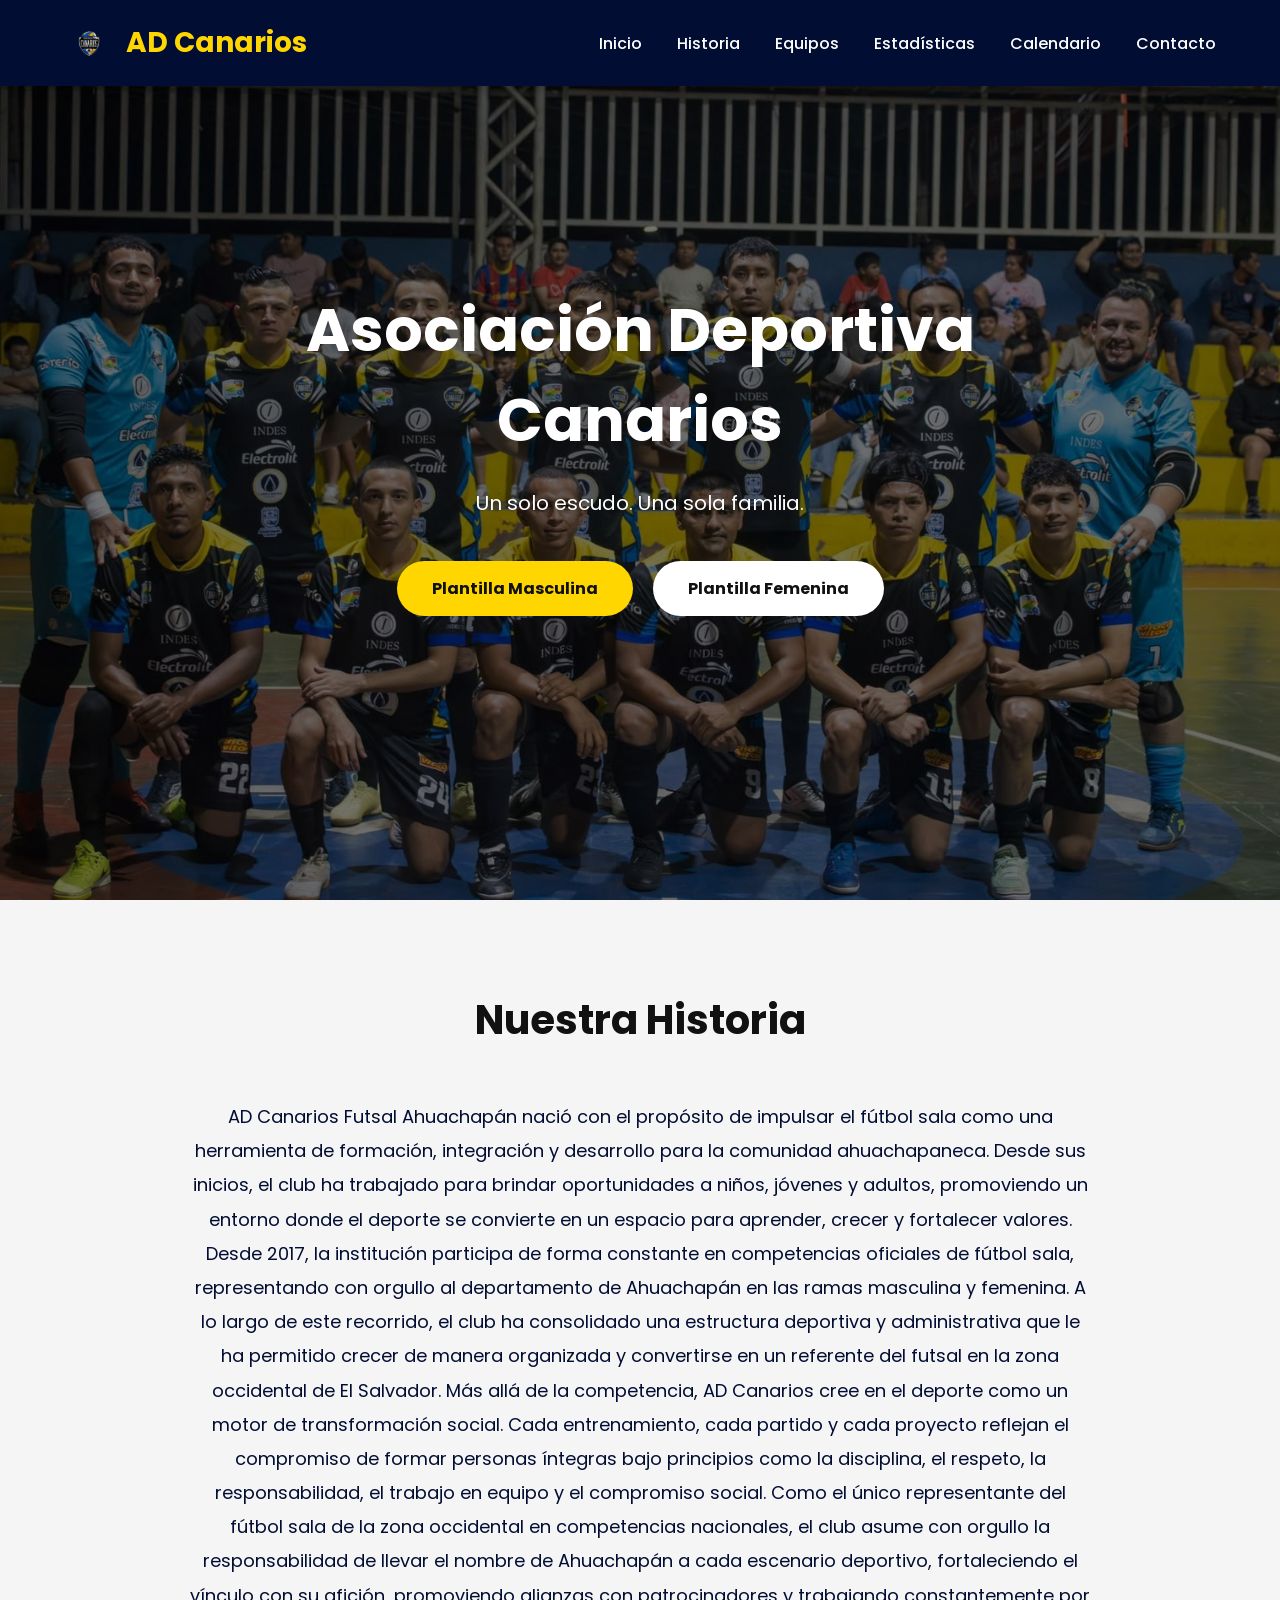
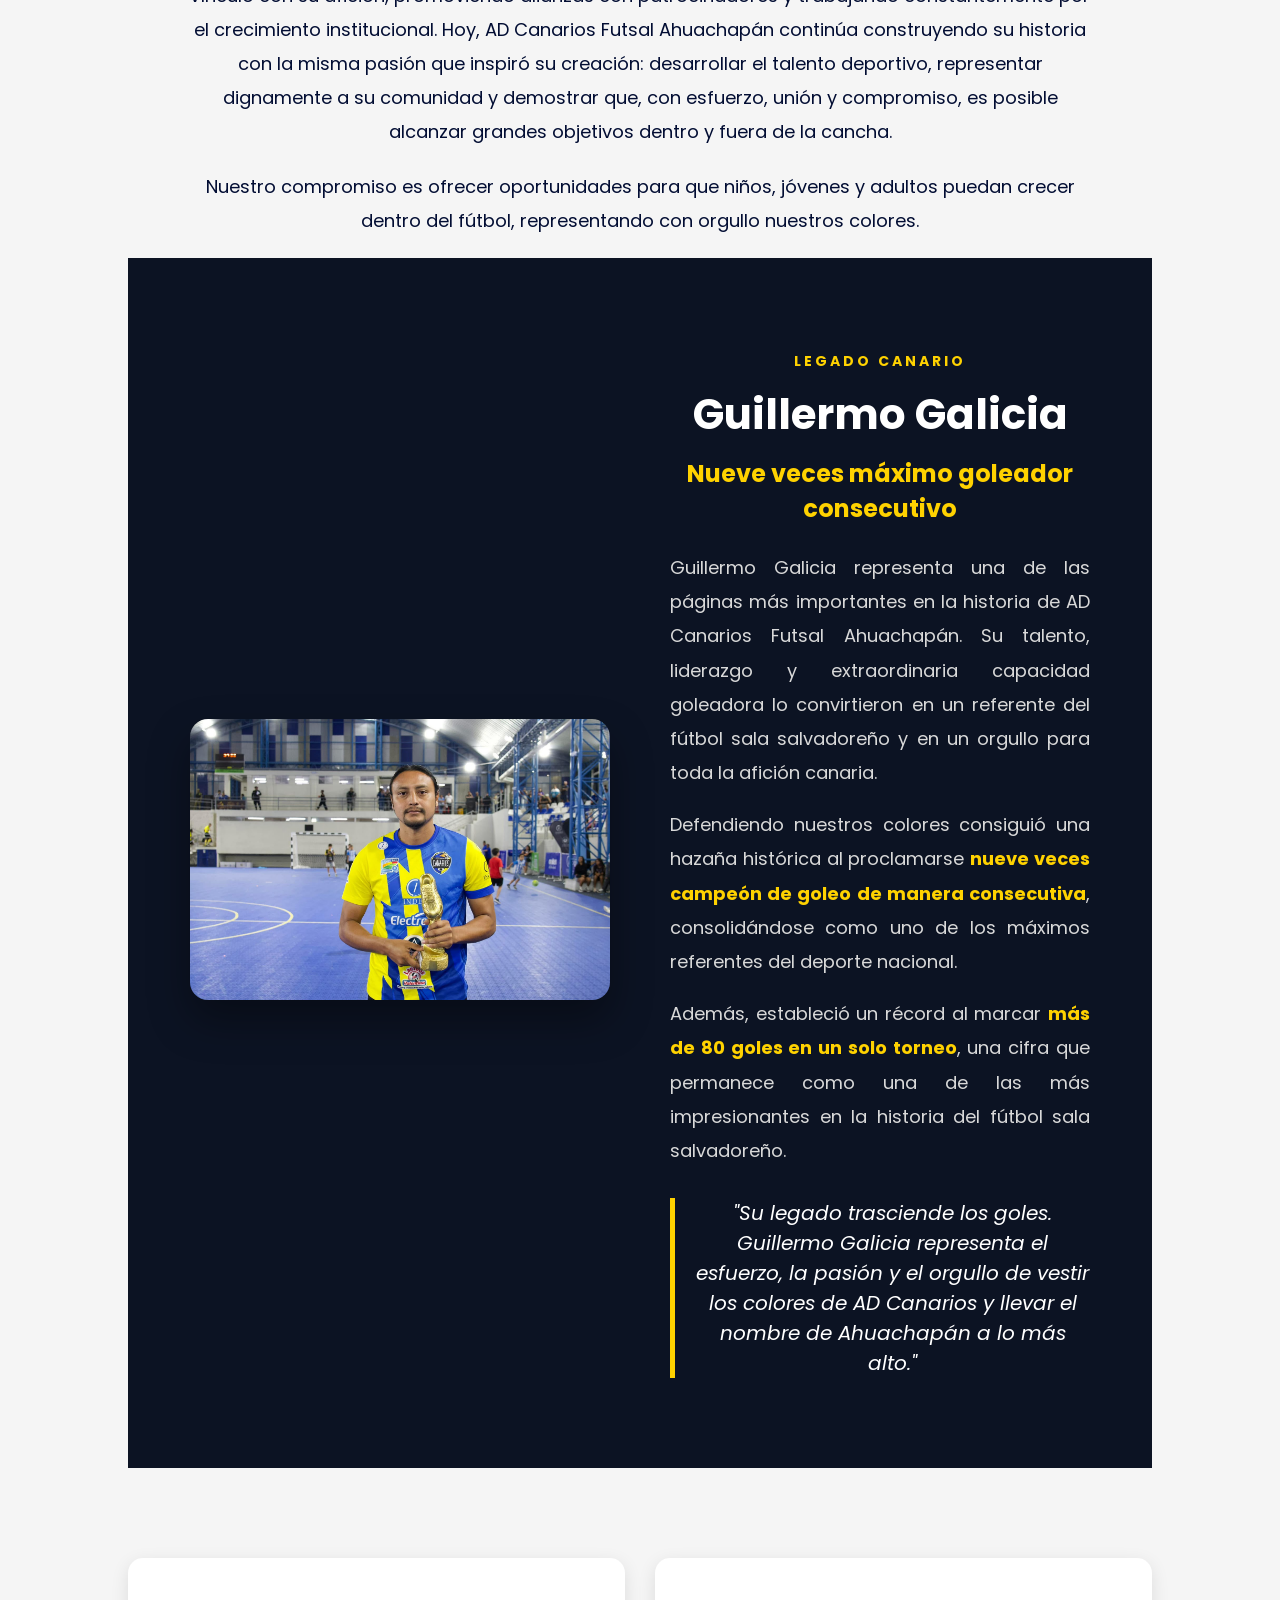
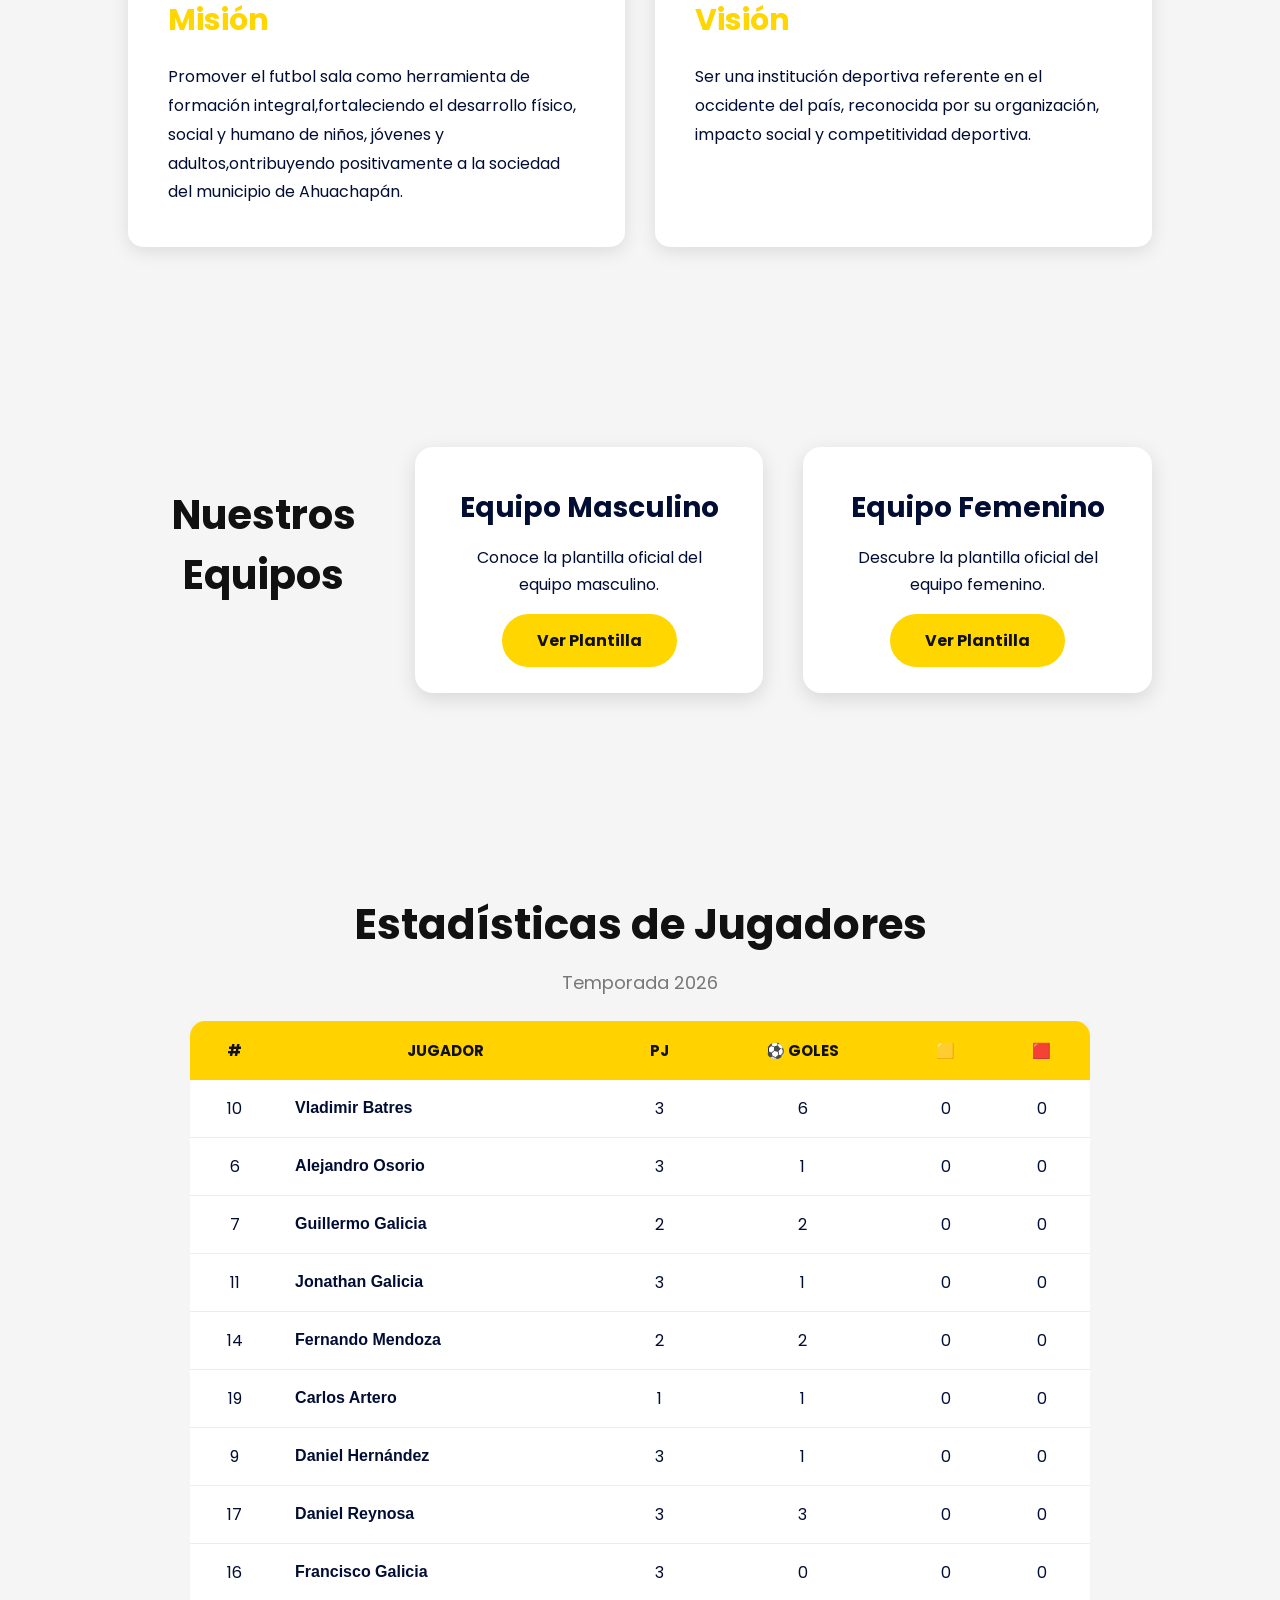
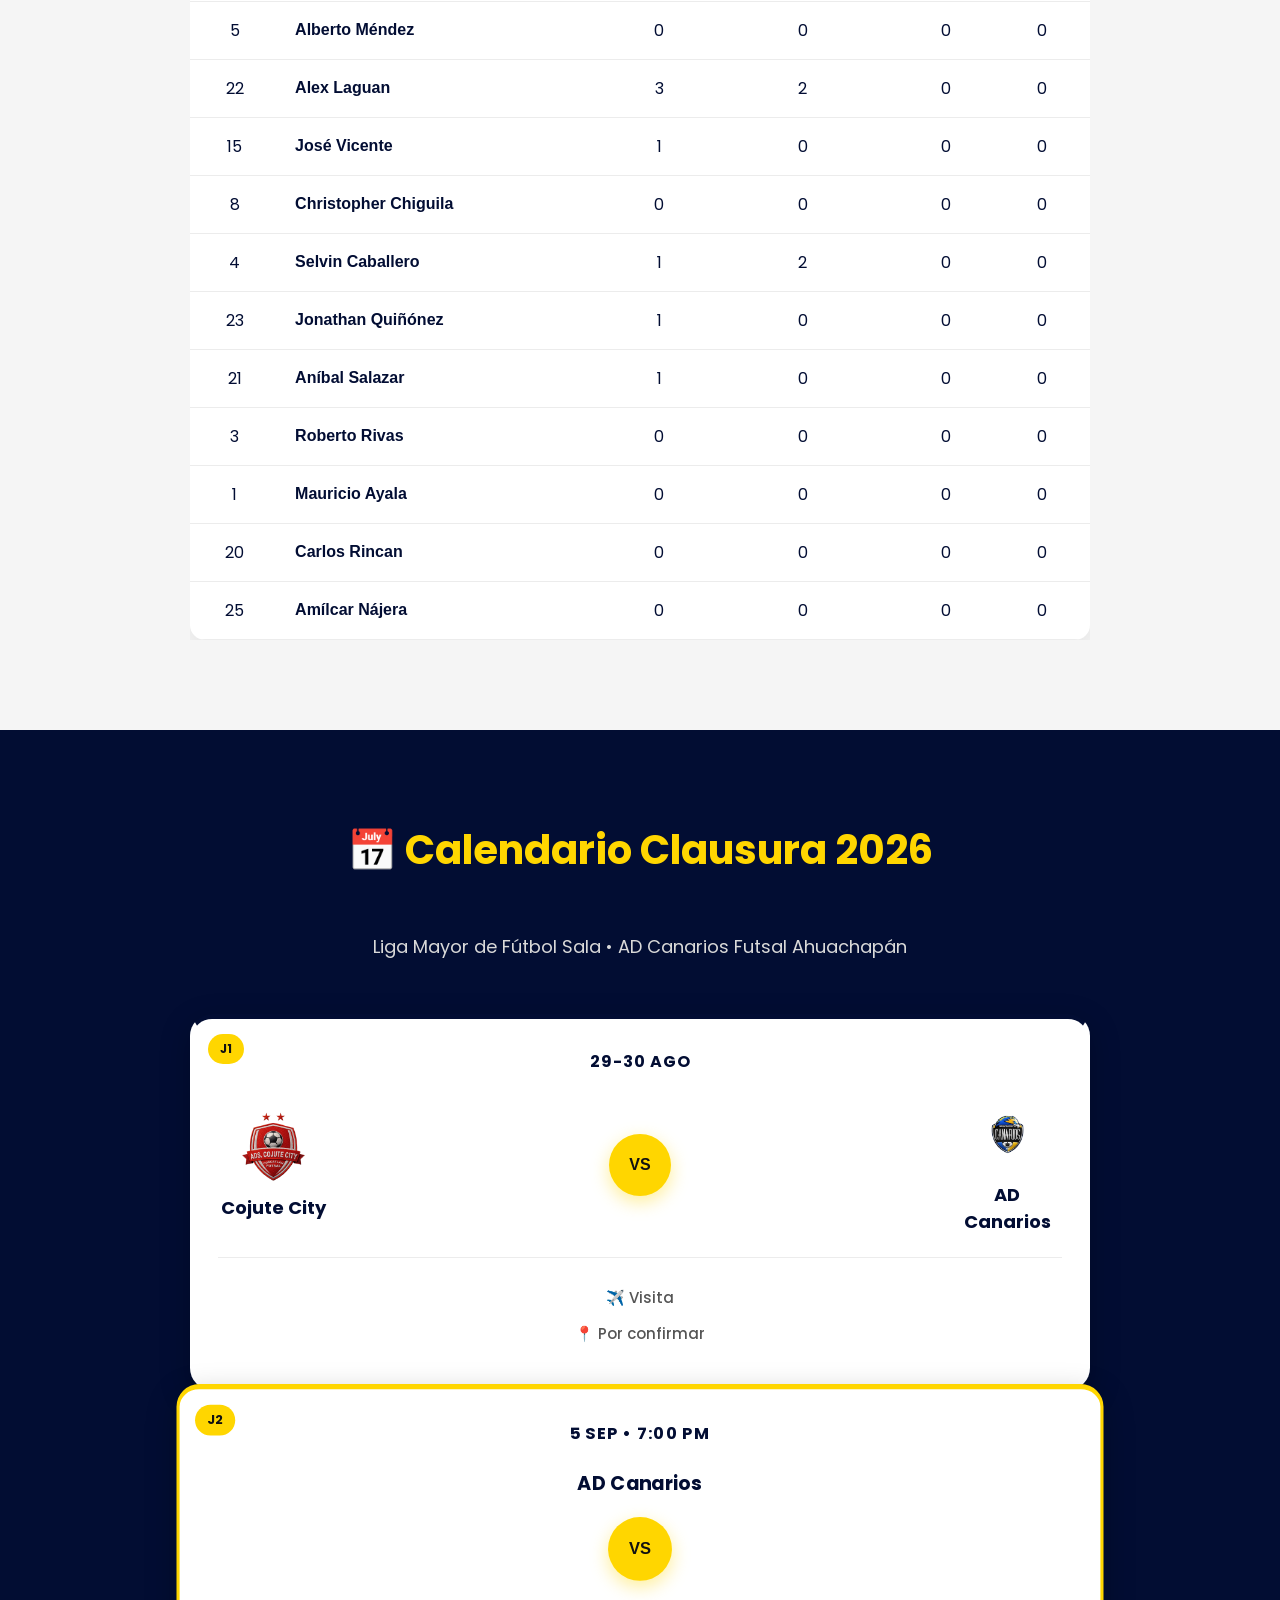
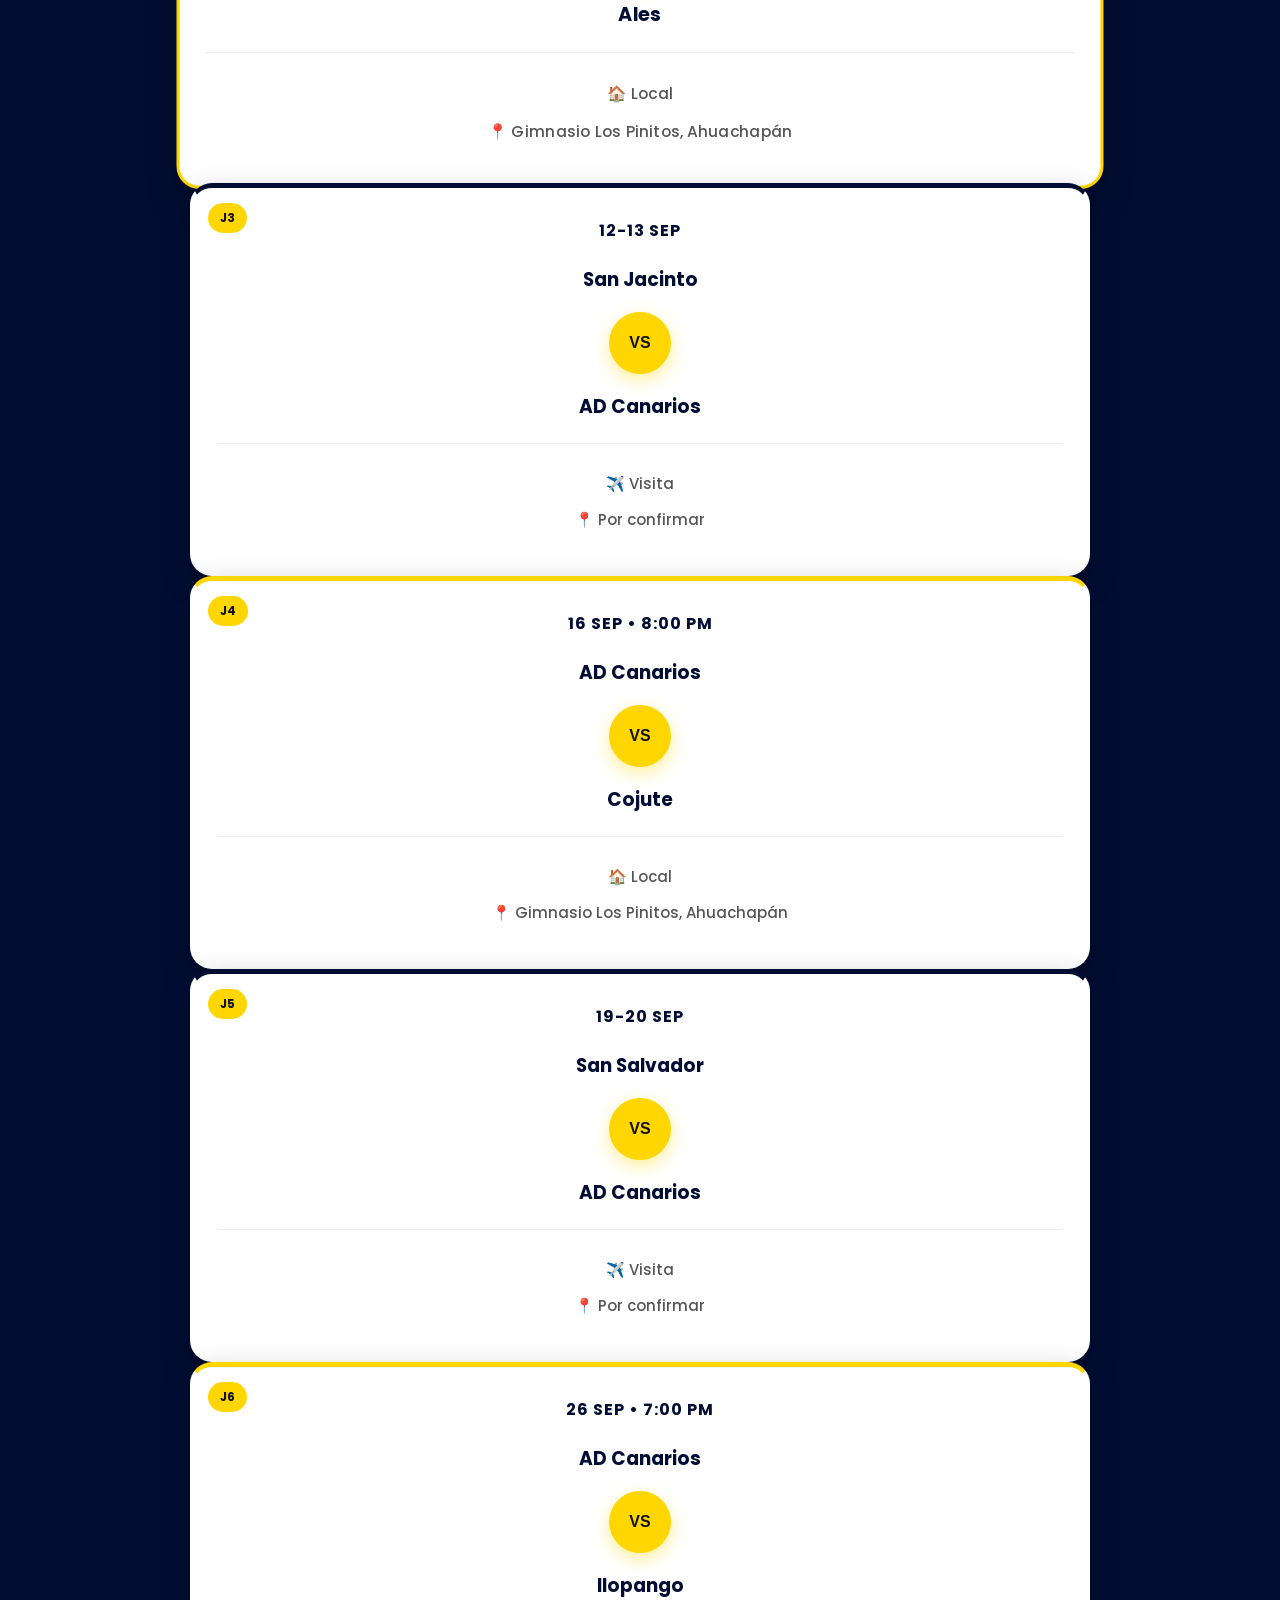
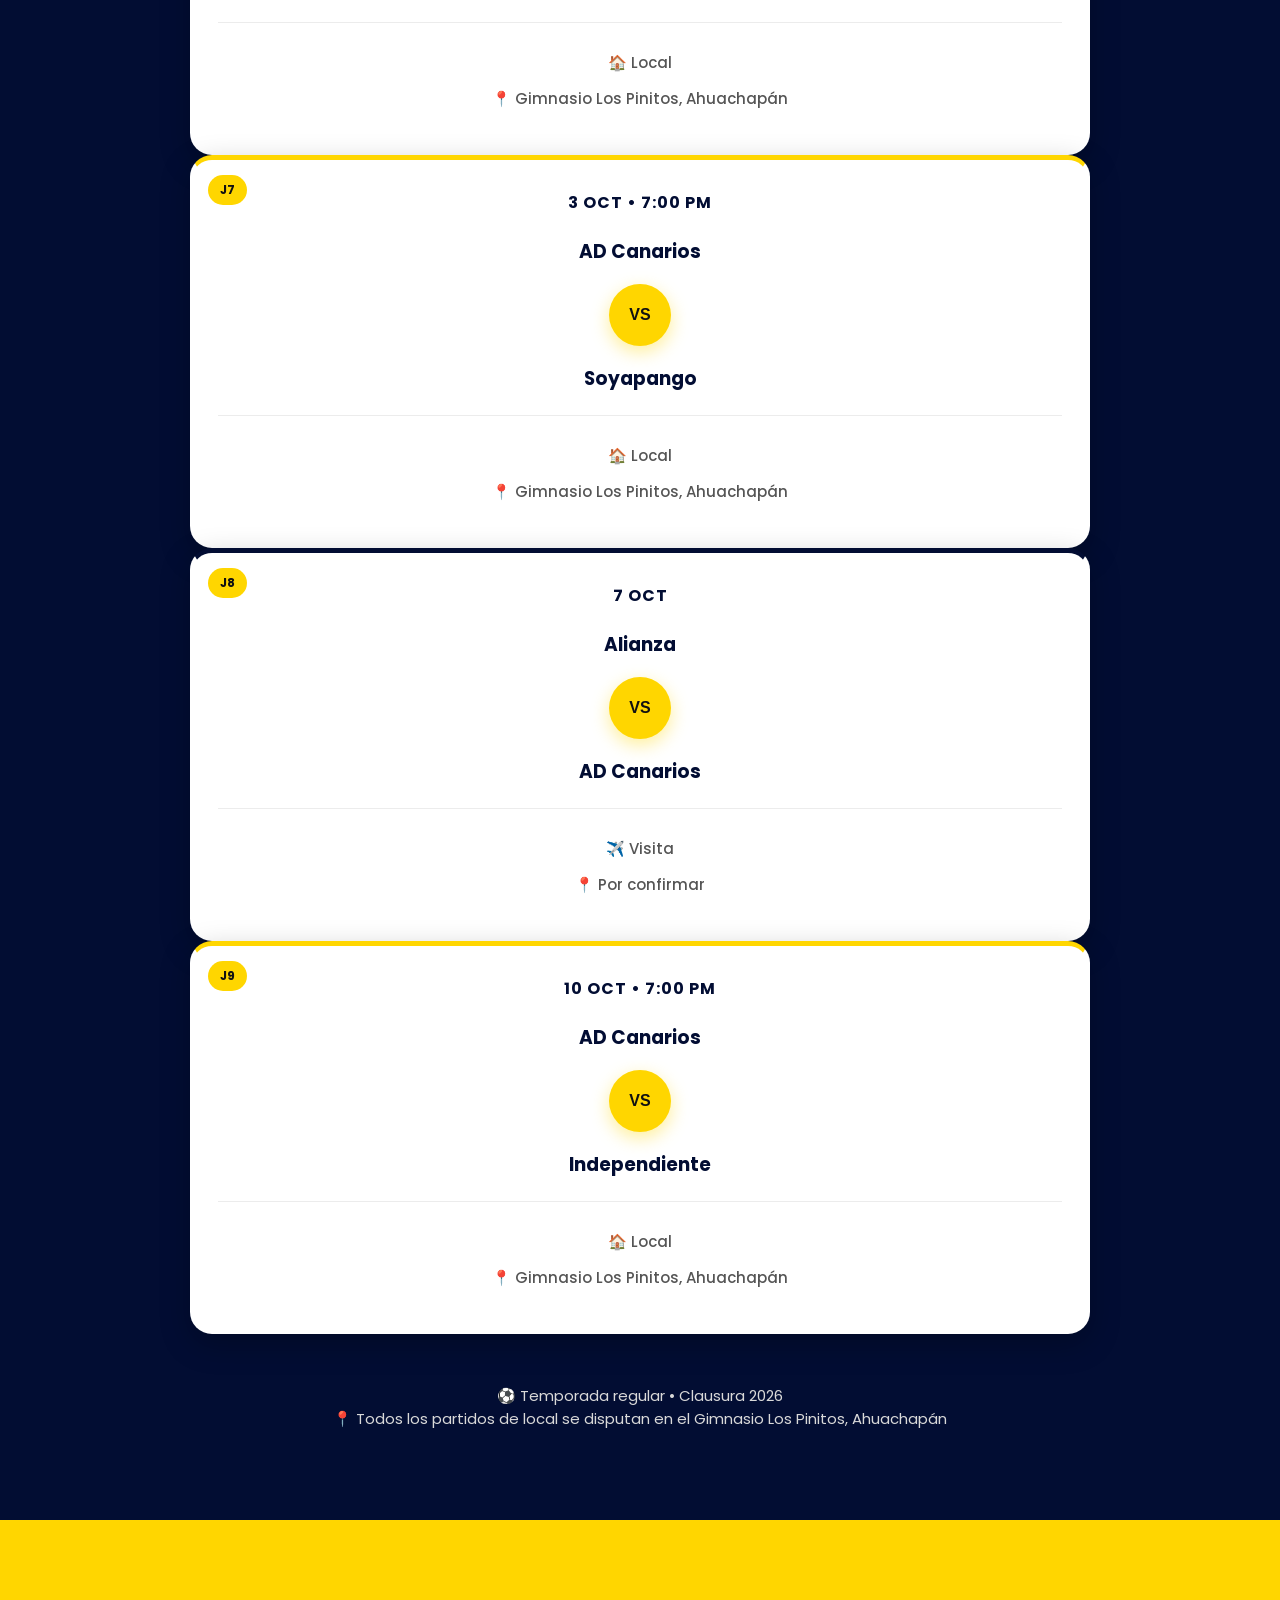
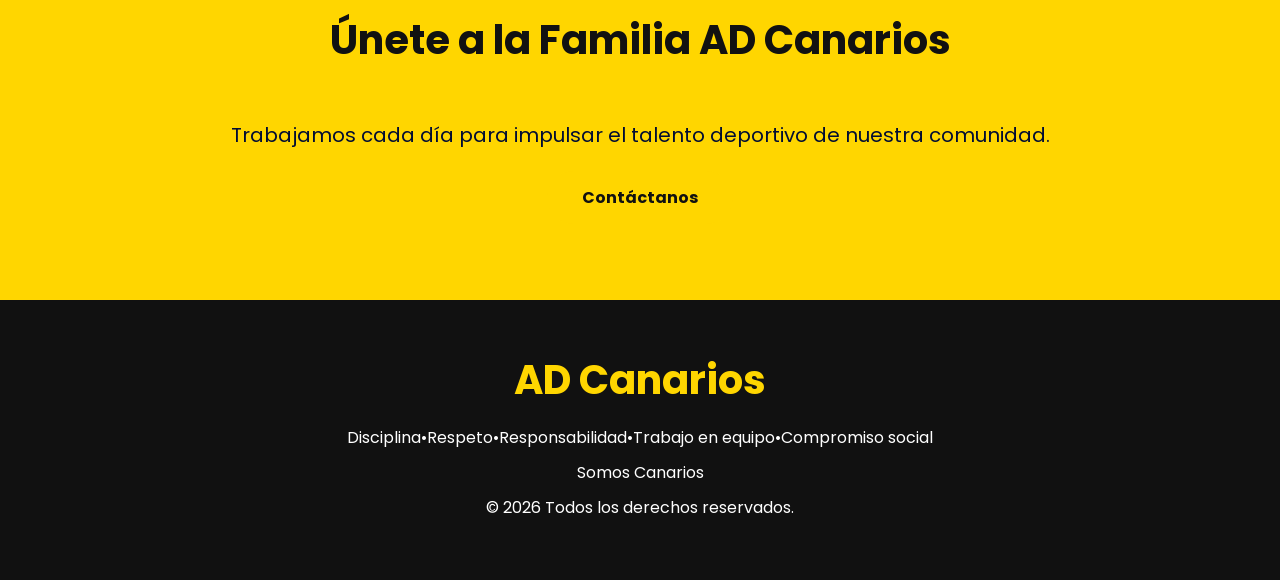
==== commit 83c2d1da: "Update index.html" ====
--- a/index.html
+++ b/index.html
@@ -264,46 +264,26 @@
 
                 <tbody>
 
-                    <tr><td>10</td><td>Vladimir Batres</td><td>3</td><td>6</td><td>0</td><td>0</td><td>0</td></tr>
-
-                    <tr><td>6</td><td>Alejandro Osorio</td><td>3</td><td>1</td><td>0</td><td>0</td><td>0</td></tr>
-
-                    <tr><td>7</td><td>Guillermo Galicia</td><td>2</td><td>2</td><td>0</td><td>0</td><td>0</td></tr>
-
-                    <tr><td>11</td><td>Jonathan Galicia</td><td>3</td><td>1</td><td>0</td><td>0</td><td>1</td></tr>
-
-                    <tr><td>14</td><td>Fernando Mendoza</td><td>2</td><td>2</td><td>0</td><td>0</td><td>1</td></tr>
-
-                    <tr><td>19</td><td>Carlos Artero</td><td>1</td><td>1</td><td>0</td><td>0</td><td>0</td></tr>
-
-                    <tr><td>9</td><td>Daniel Hernández</td><td>3</td><td>1</td><td>0</td><td>0</td><td>0</td></tr>
-
-                    <tr><td>17</td><td>Daniel Reynosa</td><td>3</td><td>3</td><td>0</td><td>0</td><td>0</td></tr>
-
-                    <tr><td>21</td><td>Francisco Galicia</td><td>3</td><td>0</td><td>0</td><td>0</td><td>0</td></tr>
-
-                    <tr><td>4</td><td>Alberto Méndez</td><td>0</td><td>0</td><td>0</td><td>0</td><td>0</td></tr>
-
-                    <tr><td>22</td><td>Alex Laguan</td><td>3</td><td>2</td><td>0</td><td>0</td><td>0</td></tr>
-
-                    <tr><td>15</td><td>José Vicente</td><td>1</td><td>0</td><td>0</td><td>0</td><td>0</td></tr>
-
-                    <tr><td>8</td><td>Christopher Chiguila</td><td>0</td><td>0</td><td>0</td><td>0</td><td>0</td></tr>
-
-                    <tr><td>5</td><td>Selvin Caballero</td><td>1</td><td>2</td><td>0</td><td>0</td><td>0</td></tr>
-
-                    <tr><td>23</td><td>Jonathan Quiñónez</td><td>1</td><td>0</td><td>0</td><td>0</td><td>1</td></tr>
-
-                    <tr><td>21</td><td>Aníbal Salazar</td><td>1</td><td>0</td><td>0</td><td>0</td><td>0</td></tr>
-
-                    <tr><td>12</td><td>Roberto Rivas</td><td>0</td><td>0</td><td>0</td><td>0</td><td>0</td></tr>
-
-                    <tr><td>1</td><td>Mauricio Ayala</td><td>0</td><td>0</td><td>0</td><td>0</td><td>0</td></tr>
-
-                    <tr><td>20</td><td>Carlos Rincan</td><td>0</td><td>0</td><td>0</td><td>0</td><td>0</td></tr>
-
-                    <tr><td>25</td><td>Amílcar Nájera</td><td>0</td><td>0</td><td>0</td><td>0</td><td>0</td></tr>
-
+                   <tr><td>10</td><td>Vladimir Batres</td><td>3</td><td>6</td><td>0</td><td>0</td></tr>
+<tr><td>6</td><td>Alejandro Osorio</td><td>3</td><td>1</td><td>0</td><td>0</td></tr>
+<tr><td>7</td><td>Guillermo Galicia</td><td>2</td><td>2</td><td>0</td><td>0</td></tr>
+<tr><td>11</td><td>Jonathan Galicia</td><td>3</td><td>1</td><td>0</td><td>0</td></tr>
+<tr><td>14</td><td>Fernando Mendoza</td><td>2</td><td>2</td><td>0</td><td>0</td></tr>
+<tr><td>19</td><td>Carlos Artero</td><td>1</td><td>1</td><td>0</td><td>0</td></tr>
+<tr><td>9</td><td>Daniel Hernández</td><td>3</td><td>1</td><td>0</td><td>0</td></tr>
+<tr><td>17</td><td>Daniel Reynosa</td><td>3</td><td>3</td><td>0</td><td>0</td></tr>
+<tr><td>16</td><td>Francisco Galicia</td><td>3</td><td>0</td><td>0</td><td>0</td></tr>
+<tr><td>5</td><td>Alberto Méndez</td><td>0</td><td>0</td><td>0</td><td>0</td></tr>
+<tr><td>22</td><td>Alex Laguan</td><td>3</td><td>2</td><td>0</td><td>0</td></tr>
+<tr><td>15</td><td>José Vicente</td><td>1</td><td>0</td><td>0</td><td>0</td></tr>
+<tr><td>8</td><td>Christopher Chiguila</td><td>0</td><td>0</td><td>0</td><td>0</td></tr>
+<tr><td>4</td><td>Selvin Caballero</td><td>1</td><td>2</td><td>0</td><td>0</td></tr>
+<tr><td>23</td><td>Jonathan Quiñónez</td><td>1</td><td>0</td><td>0</td><td>0</td></tr>
+<tr><td>21</td><td>Aníbal Salazar</td><td>1</td><td>0</td><td>0</td><td>0</td></tr>
+<tr><td>3</td><td>Roberto Rivas</td><td>0</td><td>0</td><td>0</td><td>0</td></tr>
+<tr><td>1</td><td>Mauricio Ayala</td><td>0</td><td>0</td><td>0</td><td>0</td></tr>
+<tr><td>20</td><td>Carlos Rincan</td><td>0</td><td>0</td><td>0</td><td>0</td></tr>
+<tr><td>25</td><td>Amílcar Nájera</td><td>0</td><td>0</td><td>0</td><td>0</td></tr>
                 </tbody>
 
             </table>
